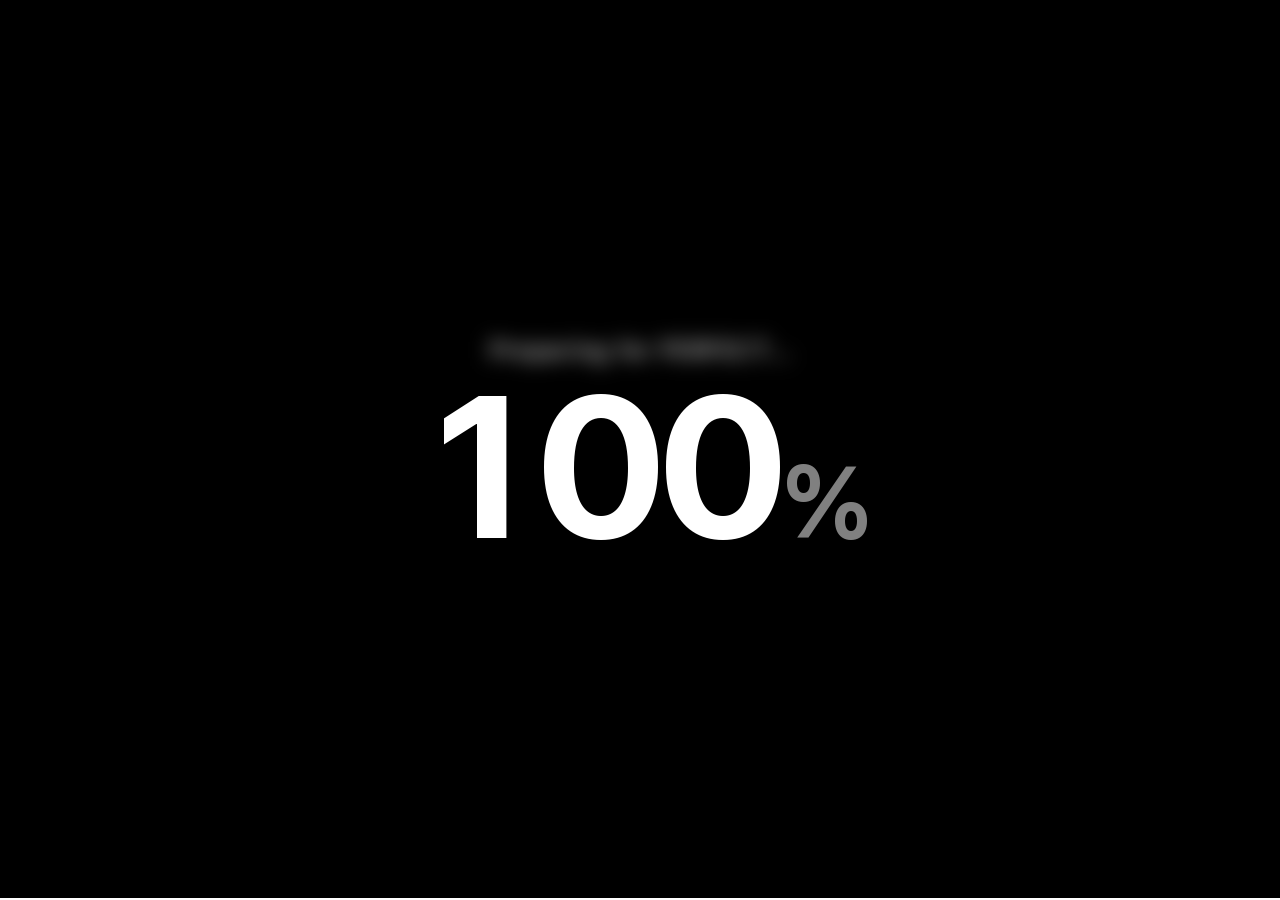
==== index.html @ 72bbfb83 "Portfolio v2.8.9" ====
<!DOCTYPE html>
<html lang="ko">
<head>
  <meta charset="UTF-8" />
  <meta name="viewport" content="width=device-width, initial-scale=1.0" />
  <title>유이준 (Yoo Yijun) | 대전대신고등학교</title>
  <link rel="icon" type="image/jpeg" href="static/favicon.ico" />

  <!-- 검색용 -->
  <!-- ㄴ 본문은 영어라 한글 학교명이 여기랑 JSON-LD에만 있음. 빼면 '대전대신고등학교 유이준' 검색 안 걸림 -->
  <!-- ㄴ 도메인은 CNAME이랑 같아야 함 -->
  <meta name="description" content="대전대신고등학교 재학생 유이준(Yoo Yijun, stx4R)의 포트폴리오. 컴퓨터공학·인공지능 지망 개발자로, 제8회 한국코드페어 본선에 진출했고 교내 대형 프로젝트를 기획·주도했으며 대학 주최 대회에서 다수 수상했습니다." />
  <meta name="author" content="유이준 (Yoo Yijun)" />
  <meta name="robots" content="index, follow, max-image-preview:large" />
  <link rel="canonical" href="https://stx4r.me/" />
  <meta property="og:type" content="profile" />
  <meta property="og:site_name" content="stx4R" />
  <meta property="og:locale" content="ko_KR" />
  <meta property="og:url" content="https://stx4r.me/" />
  <meta property="og:title" content="유이준 (Yoo Yijun) | 대전대신고등학교" />
  <meta property="og:description" content="대전대신고등학교 재학생 유이준(Yoo Yijun, stx4R)의 포트폴리오. 제8회 한국코드페어 본선 진출, 교내 대형 프로젝트 주도, 대학 주최 대회 다수 수상." />
  <meta property="og:image" content="https://stx4r.me/static/Profile.png" />
  <meta property="profile:first_name" content="이준" />
  <meta property="profile:last_name" content="유" />
  <meta property="profile:username" content="stx4R" />
  <meta name="twitter:card" content="summary_large_image" />
  <!-- 구글/제미나이가 인물로 읽는 부분 -->
  <!-- ㄴ 학교 바뀌면 affiliation, 링크 늘면 sameAs 같이 고칠 것 -->
  <script type="application/ld+json">
  {
    "@context": "https://schema.org",
    "@type": "ProfilePage",
    "url": "https://stx4r.me/",
    "name": "유이준 (Yoo Yijun) 포트폴리오",
    "inLanguage": "ko-KR",
    "mainEntity": {
      "@type": "Person",
      "@id": "https://stx4r.me/#person",
      "name": "유이준",
      "alternateName": ["Yoo Yijun", "Yijun Yoo", "stx4R"],
      "url": "https://stx4r.me/",
      "image": "https://stx4r.me/static/Profile.png",
      "email": "mailto:contact@stx4r.me",
      "jobTitle": "Creative Developer",
      "description": "대전대신고등학교에 재학 중인 학생 개발자. 컴퓨터공학과 및 인공지능학과를 지망하며 풀스택 웹 개발, 디자인, AI 프로젝트를 만든다. 제8회 한국코드페어 본선에 진출했고, 교내 대형 프로젝트를 기획·주도했으며, 대학 주최 대회에서 다수 수상했다.",
      "award": [
        "제8회 한국코드페어(Korea Code Fair) 본선 진출",
        "대학 주최 대회 다수 수상"
      ],
      "affiliation": {
        "@type": "HighSchool",
        "name": "대전대신고등학교",
        "alternateName": "Daejeon Daeshin High School",
        "address": { "@type": "PostalAddress", "addressLocality": "대전광역시", "addressCountry": "KR" }
      },
      "alumniOf": [
        { "@type": "MiddleSchool", "name": "대전삼육중학교", "alternateName": "Daejeon Sahmyook Middle School" },
        { "@type": "ElementarySchool", "name": "대전삼육초등학교", "alternateName": "Daejeon Sahmyook Elementary School" }
      ],
      "homeLocation": { "@type": "Place", "name": "대전광역시, 대한민국" },
      "knowsLanguage": ["ko", "en", "zh", "ja"],
      "knowsAbout": ["풀스택 웹 개발", "HTML", "CSS", "JavaScript", "Python", "UI 디자인", "인공지능"],
      "sameAs": ["https://github.com/stx4R"]
    }
  }
  </script>

  <!-- 연결/사진은 파싱 중에 미리 깔아둠 -->
  <!-- ㄴ 원래는 모듈 스크립트가 실행돼야 요청이 시작돼서 첫 화면이 그만큼 늦게 떴음 -->
  <!-- ㄴ URL은 아래 ParticleImage의 SRC와 반드시 같아야 함. 다르면 두 번 받음 -->
  <link rel="preconnect" href="https://cdn.jsdelivr.net" crossorigin />
  <link rel="preconnect" href="https://images.unsplash.com" crossorigin />
  <link rel="preload" as="image" crossorigin href="https://images.unsplash.com/photo-1574359587026-daf1bfd26baa?q=80&amp;w=2670&amp;auto=format&amp;fit=crop&amp;ixlib=rb-4.1.0&amp;ixid=M3wxMjA3fDB8MHxwaG90by1wYWdlfHx8fGVufDB8fHx8fA%3D%3D" />

  <script type="importmap">
  {
    "imports": {
      "three": "https://cdn.jsdelivr.net/npm/three@0.169.0/build/three.module.js",
      "three/addons/": "https://cdn.jsdelivr.net/npm/three@0.169.0/examples/jsm/",
      "rapier": "https://cdn.jsdelivr.net/npm/@dimforge/rapier3d-compat@0.14.0/+esm"
    }
  }
  </script>
  <!-- 무거운 모듈은 head에서 바로 받기 시작 -->
  <!-- ㄴ 모듈 스크립트는 문서 순서대로 도는데 첫 번째(파티클)가 three를 static import함 -->
  <!-- ㄴ 안 걸어두면 랜야드/푸터의 import()가 three 다 받은 뒤에야 출발해서 직렬로 늘어짐 -->
  <!-- ㄴ URL은 위 importmap과 반드시 같아야 함. 다르면 두 번 받음 -->
  <link rel="modulepreload" href="https://cdn.jsdelivr.net/npm/three@0.169.0/build/three.module.js" />
  <link rel="modulepreload" href="https://cdn.jsdelivr.net/npm/three@0.169.0/examples/jsm/loaders/GLTFLoader.js" />
  <link rel="modulepreload" href="https://cdn.jsdelivr.net/npm/@dimforge/rapier3d-compat@0.14.0/+esm" />
  <!-- 프리로더가 쓰는 굵기만 미리. 숫자가 시스템 폰트로 떴다가 바뀌는 거 안 보이게 -->
  <link rel="preload" as="font" type="font/woff2" crossorigin href="static/fonts/subset/Pretendard-Bold.subset.woff2" />
  <link rel="preload" as="font" type="font/woff2" crossorigin href="static/fonts/subset/Pretendard-SemiBold.subset.woff2" />

  <style>
    /* Pretendard 서브셋 -> static/fonts/subset */
    /* ㄴ index.html에 쓰는것만 load, 본문 수정시 python tools/subset-fonts.py 재실행 */
    @font-face { font-family: "Pretendard"; font-style: normal; font-weight: 300; font-display: swap; src: url("static/fonts/subset/Pretendard-Light.subset.woff2") format("woff2"); }
    @font-face { font-family: "Pretendard"; font-style: normal; font-weight: 400; font-display: swap; src: url("static/fonts/subset/Pretendard-Regular.subset.woff2") format("woff2"); }
    @font-face { font-family: "Pretendard"; font-style: normal; font-weight: 500; font-display: swap; src: url("static/fonts/subset/Pretendard-Medium.subset.woff2") format("woff2"); }
    @font-face { font-family: "Pretendard"; font-style: normal; font-weight: 600; font-display: swap; src: url("static/fonts/subset/Pretendard-SemiBold.subset.woff2") format("woff2"); }
    @font-face { font-family: "Pretendard"; font-style: normal; font-weight: 700; font-display: swap; src: url("static/fonts/subset/Pretendard-Bold.subset.woff2") format("woff2"); }
    @font-face { font-family: "Pretendard"; font-style: normal; font-weight: 900; font-display: swap; src: url("static/fonts/subset/Pretendard-Black.subset.woff2") format("woff2"); }

    /* 폴백용 원본 */
    /* ㄴ if i was you i wanna be me too 서브셋에 없는 글자만!!!! 평소엔 요청 X */
    @font-face { font-family: "PretendardFull"; font-style: normal; font-weight: 300; font-display: swap; src: url("static/fonts/Pretendard-Light.woff2") format("woff2"); unicode-range: U+0020-007E, U+00A0-04FF, U+052F, U+0E3F, U+1D43-1D65, U+1D9C-1DA0, U+1DBB-20BF, U+20DB-213B, U+214D-21BB, U+21D0-21EA, U+2202-222B, U+2248, U+2260-226B, U+22EF, U+2303-2305, U+2318-232B, U+2380-238B, U+23CE-23CF, U+2423, U+2460-2473, U+24B6-24CF, U+24EA-24FF, U+25A0-25CF, U+25E6-2606, U+263C, U+2661-266A, U+26A0, U+2713-2717, U+2756, U+2776-2789, U+27EF-27FA, U+2985-2986, U+2B06-2B1C, U+2C7C-2C7F, U+2DFF, U+2E18, U+3000-301F, U+3041-30FE, U+3131-3164, U+318D, U+321C, U+3380-33DD, U+A69F, U+A7FF, U+A92E, U+AC00-D7A3, U+E000-E080, U+E093-E164, U+EE01-EE05, U+F000-F057, U+F6C3, U+FE20-FE2D, U+FEFF-FF60, U+FFA1-FFE6, U+1F10B, U+1F12F-1F189, U+1F850-1F852, U+F0000-F0002; }
    @font-face { font-family: "PretendardFull"; font-style: normal; font-weight: 400; font-display: swap; src: url("static/fonts/Pretendard-Regular.woff2") format("woff2"); unicode-range: U+0020-007E, U+00A0-04FF, U+052F, U+0E3F, U+1D43-1D65, U+1D9C-1DA0, U+1DBB-20BF, U+20DB-213B, U+214D-21BB, U+21D0-21EA, U+2202-222B, U+2248, U+2260-226B, U+22EF, U+2303-2305, U+2318-232B, U+2380-238B, U+23CE-23CF, U+2423, U+2460-2473, U+24B6-24CF, U+24EA-24FF, U+25A0-25CF, U+25E6-2606, U+263C, U+2661-266A, U+26A0, U+2713-2717, U+2756, U+2776-2789, U+27EF-27FA, U+2985-2986, U+2B06-2B1C, U+2C7C-2C7F, U+2DFF, U+2E18, U+3000-301F, U+3041-30FE, U+3131-3164, U+318D, U+321C, U+3380-33DD, U+A69F, U+A7FF, U+A92E, U+AC00-D7A3, U+E000-E080, U+E093-E164, U+EE01-EE05, U+F000-F057, U+F6C3, U+FE20-FE2D, U+FEFF-FF60, U+FFA1-FFE6, U+1F10B, U+1F12F-1F189, U+1F850-1F852, U+F0000-F0002; }
    @font-face { font-family: "PretendardFull"; font-style: normal; font-weight: 500; font-display: swap; src: url("static/fonts/Pretendard-Medium.woff2") format("woff2"); unicode-range: U+0020-007E, U+00A0-04FF, U+052F, U+0E3F, U+1D43-1D65, U+1D9C-1DA0, U+1DBB-20BF, U+20DB-213B, U+214D-21BB, U+21D0-21EA, U+2202-222B, U+2248, U+2260-226B, U+22EF, U+2303-2305, U+2318-232B, U+2380-238B, U+23CE-23CF, U+2423, U+2460-2473, U+24B6-24CF, U+24EA-24FF, U+25A0-25CF, U+25E6-2606, U+263C, U+2661-266A, U+26A0, U+2713-2717, U+2756, U+2776-2789, U+27EF-27FA, U+2985-2986, U+2B06-2B1C, U+2C7C-2C7F, U+2DFF, U+2E18, U+3000-301F, U+3041-30FE, U+3131-3164, U+318D, U+321C, U+3380-33DD, U+A69F, U+A7FF, U+A92E, U+AC00-D7A3, U+E000-E080, U+E093-E164, U+EE01-EE05, U+F000-F057, U+F6C3, U+FE20-FE2D, U+FEFF-FF60, U+FFA1-FFE6, U+1F10B, U+1F12F-1F189, U+1F850-1F852, U+F0000-F0002; }
    @font-face { font-family: "PretendardFull"; font-style: normal; font-weight: 600; font-display: swap; src: url("static/fonts/Pretendard-SemiBold.woff2") format("woff2"); unicode-range: U+0020-007E, U+00A0-04FF, U+052F, U+0E3F, U+1D43-1D65, U+1D9C-1DA0, U+1DBB-20BF, U+20DB-213B, U+214D-21BB, U+21D0-21EA, U+2202-222B, U+2248, U+2260-226B, U+22EF, U+2303-2305, U+2318-232B, U+2380-238B, U+23CE-23CF, U+2423, U+2460-2473, U+24B6-24CF, U+24EA-24FF, U+25A0-25CF, U+25E6-2606, U+263C, U+2661-266A, U+26A0, U+2713-2717, U+2756, U+2776-2789, U+27EF-27FA, U+2985-2986, U+2B06-2B1C, U+2C7C-2C7F, U+2DFF, U+2E18, U+3000-301F, U+3041-30FE, U+3131-3164, U+318D, U+321C, U+3380-33DD, U+A69F, U+A7FF, U+A92E, U+AC00-D7A3, U+E000-E080, U+E093-E164, U+EE01-EE05, U+F000-F057, U+F6C3, U+FE20-FE2D, U+FEFF-FF60, U+FFA1-FFE6, U+1F10B, U+1F12F-1F189, U+1F850-1F852, U+F0000-F0002; }
    @font-face { font-family: "PretendardFull"; font-style: normal; font-weight: 700; font-display: swap; src: url("static/fonts/Pretendard-Bold.woff2") format("woff2"); unicode-range: U+0020-007E, U+00A0-04FF, U+052F, U+0E3F, U+1D43-1D65, U+1D9C-1DA0, U+1DBB-20BF, U+20DB-213B, U+214D-21BB, U+21D0-21EA, U+2202-222B, U+2248, U+2260-226B, U+22EF, U+2303-2305, U+2318-232B, U+2380-238B, U+23CE-23CF, U+2423, U+2460-2473, U+24B6-24CF, U+24EA-24FF, U+25A0-25CF, U+25E6-2606, U+263C, U+2661-266A, U+26A0, U+2713-2717, U+2756, U+2776-2789, U+27EF-27FA, U+2985-2986, U+2B06-2B1C, U+2C7C-2C7F, U+2DFF, U+2E18, U+3000-301F, U+3041-30FE, U+3131-3164, U+318D, U+321C, U+3380-33DD, U+A69F, U+A7FF, U+A92E, U+AC00-D7A3, U+E000-E080, U+E093-E164, U+EE01-EE05, U+F000-F057, U+F6C3, U+FE20-FE2D, U+FEFF-FF60, U+FFA1-FFE6, U+1F10B, U+1F12F-1F189, U+1F850-1F852, U+F0000-F0002; }
    @font-face { font-family: "PretendardFull"; font-style: normal; font-weight: 900; font-display: swap; src: url("static/fonts/Pretendard-Black.woff2") format("woff2"); unicode-range: U+0020-007E, U+00A0-04FF, U+052F, U+0E3F, U+1D43-1D65, U+1D9C-1DA0, U+1DBB-20BF, U+20DB-213B, U+214D-21BB, U+21D0-21EA, U+2202-222B, U+2248, U+2260-226B, U+22EF, U+2303-2305, U+2318-232B, U+2380-238B, U+23CE-23CF, U+2423, U+2460-2473, U+24B6-24CF, U+24EA-24FF, U+25A0-25CF, U+25E6-2606, U+263C, U+2661-266A, U+26A0, U+2713-2717, U+2756, U+2776-2789, U+27EF-27FA, U+2985-2986, U+2B06-2B1C, U+2C7C-2C7F, U+2DFF, U+2E18, U+3000-301F, U+3041-30FE, U+3131-3164, U+318D, U+321C, U+3380-33DD, U+A69F, U+A7FF, U+A92E, U+AC00-D7A3, U+E000-E080, U+E093-E164, U+EE01-EE05, U+F000-F057, U+F6C3, U+FE20-FE2D, U+FEFF-FF60, U+FFA1-FFE6, U+1F10B, U+1F12F-1F189, U+1F850-1F852, U+F0000-F0002; }

    body, html {
      font-family: "Pretendard", "PretendardFull", -apple-system, BlinkMacSystemFont, system-ui, "Segoe UI", "Apple SD Gothic Neo", "Malgun Gothic", sans-serif;
    }

    html, body { height: 100%; overflow: hidden; }
    ::-webkit-scrollbar { display: none; }
    html { scrollbar-width: none; }

    /* Preloader (pro.reactbits.dev/docs/components/preloader) */
    /* ㄴ percentage 변형 그대로. 배경 #000, 가운데 숫자, 바닥에 진행 바 */
    /* ㄴ 숫자 위 라벨은 stairs 변형의 loadingText 방식(단어별 블러 등장). 99%부터 흐려짐 */
    /* ㄴ Tailwind 안 씀. 이게 맨 처음 뜨는 화면이라 CSS 파일 기다리면 안 됨 */
    #preloader {
      position: fixed; inset: 0; z-index: 10000;
      display: flex; flex-direction: column; align-items: center; justify-content: center;
      background: #000; color: #fff;
      transition: opacity 500ms cubic-bezier(0.4, 0, 0.2, 1);
    }
    #preloader.is-out { opacity: 0; pointer-events: none; }
    #preloaderLabel {
      display: flex; flex-wrap: wrap; justify-content: center; gap: 0 0.3em;
      margin: 0; padding: 0 6vw;
      font-weight: 600; letter-spacing: -0.01em; line-height: 1.3;
      font-size: clamp(1rem, 3vw, 1.625rem); color: #a3a3a3;
      transition: opacity 320ms ease, filter 320ms ease;
    }
    /* 단어 단위만. 안쪽 글자 span까지 걸리면 PERFECT 글자마다 블러가 따로 돎 */
    #preloaderLabel > span { animation: preloaderWord 600ms ease both; }
    #preloaderLabel > span:nth-child(2) { animation-delay: 110ms; }
    #preloaderLabel > span:nth-child(3) { animation-delay: 220ms; }
    @keyframes preloaderWord { from { opacity: 0; filter: blur(10px); } to { opacity: 1; filter: blur(0); } }
    #preloader.is-textfade #preloaderLabel { opacity: 0; filter: blur(10px); }
    /* Decrypted Text (reactbits.dev/text-animations/decrypted-text) */
    /* ㄴ 아직 안 풀린 글자는 한 단계 어둡게 */
    #preloaderDecrypt .enc { color: #737373; }
    #preloaderCount {
      font-weight: 700; line-height: 1; letter-spacing: -0.05em;
      font-size: min(25vw, 200px); font-variant-numeric: tabular-nums;
    }
    #preloaderCount .sign { font-size: min(12vw, 100px); opacity: 0.5; }
    #preloaderBar { position: absolute; left: 0; right: 0; bottom: 0; height: 2px; background: #1f1f1f; }
    #preloaderFill { height: 100%; width: 0; background: #fff; }
    #projectWheel .wheel-item { position: absolute; top: 50%; left: 12px; white-space: nowrap; line-height: 1; font-weight: 300; transform-origin: left center; cursor: pointer; font-size: clamp(1.5rem, 2.4vw, 2.25rem); color: color-mix(in srgb, #ffffff calc(var(--wp, 0) * 100%), #a6a6a6); }
    #projectWheel .wheel-item--selected { font-weight: 600; }
    #fuckBentoBox.is-on #projectWheel .wheel-item { will-change: transform, opacity, filter; }

    /* CardSwap */
    #projectCardStage .cs-stack { position: absolute; inset: 0 0 40px 0; }
    #projectCardStage .cs-card {
      position: absolute; inset: 0;
      border-radius: 12px; border: 1px solid #fff; background: #0d1117; overflow: hidden;
    }
    #projectCardStage .cs-card > * { animation: csEnter 340ms cubic-bezier(0.22, 0.61, 0.36, 1) both; }
    @keyframes csEnter { from { opacity: 0; transform: translateY(10px); } to { opacity: 1; transform: none; } }

    @media (max-width: 1023px) {
      #projectCardStage .cs-stack { inset: 0 0 16px 0; }
    }

    /* R3P0RT 보고서 (github.com/stx4R/R3P0RT) */
    /* ㄴ github.com 파일 화면 흉내. 색/간격은 GitHub 다크 기본 테마 값 그대로 */
    /* ㄴ 본문 스타일은 github-markdown-css가 함. 여기는 껍데기랑 Tailwind preflight가 지운 것만 */
    /* ㄴ 박스 안만 브라우저 50%로 본 크기. 100%면 카드에 글이 몇 줄 안 들어감 */
    /* ㄴ zoom이라 흐려지지 않음. 폭 판정(@container)은 .gh-in 기준이라 줄어든 뒤 폭으로 잼 */
    #projectCardStage .gh {
      position: relative; height: 100%; overflow-y: auto; overscroll-behavior: contain;
      zoom: 0.5;
      color: #f0f6fc; font-size: 14px; line-height: 1.5;
      font-family: -apple-system, BlinkMacSystemFont, "Segoe UI", "Noto Sans", Helvetica, Arial, sans-serif, "Apple Color Emoji", "Segoe UI Emoji";
    }
    #projectCardStage .gh-in { container-type: inline-size; padding: 16px 24px 24px; }
    #projectCardStage .gh-ico { display: inline-block; width: 16px; height: 16px; fill: currentColor; flex-shrink: 0; }
    #projectCardStage .gh-copy .gh-ok { display: none; color: #3fb950; }
    #projectCardStage .gh-copy.is-copied .gh-ico { display: none; }
    #projectCardStage .gh-copy.is-copied .gh-ok { display: inline-block; }

    #projectCardStage .gh-btn {
      display: inline-flex; align-items: center; justify-content: center; gap: 8px;
      height: 32px; padding: 0 12px; border: 1px solid #3d444d; border-radius: 6px;
      background: #212830; color: #f0f6fc; font-size: 14px; font-weight: 500; white-space: nowrap;
      transition: background-color 80ms;
    }
    #projectCardStage .gh-btn:hover { background: #262c36; }
    #projectCardStage .gh-btn--sm { height: 28px; padding: 0 8px; font-size: 12px; }
    #projectCardStage .gh-btn--icon { width: 32px; padding: 0; color: #9198a1; }
    #projectCardStage .gh-btn--sm.gh-btn--icon { width: 28px; }
    #projectCardStage .gh-btn--caret { width: 24px; }
    #projectCardStage .gh-iconbtn {
      display: inline-flex; align-items: center; justify-content: center;
      width: 32px; height: 32px; border-radius: 6px; color: #9198a1; transition: background-color 80ms;
    }
    #projectCardStage .gh-iconbtn:hover { background: #656c7633; color: #f0f6fc; }
    #projectCardStage .gh-group { display: inline-flex; }
    #projectCardStage .gh-group > * { border-radius: 0; }
    #projectCardStage .gh-group > * + * { margin-left: -1px; }
    #projectCardStage .gh-group > :first-child { border-radius: 6px 0 0 6px; }
    #projectCardStage .gh-group > :last-child { border-radius: 0 6px 6px 0; }

    /* 경로 */
    #projectCardStage .gh-crumb { display: flex; align-items: center; justify-content: space-between; gap: 8px; min-height: 32px; margin-bottom: 16px; }
    #projectCardStage .gh-path { display: flex; align-items: center; flex-wrap: wrap; min-width: 0; font-size: 16px; font-weight: 600; }
    #projectCardStage .gh-path a { color: #4493f8; }
    #projectCardStage .gh-path a:hover { text-decoration: underline; }
    #projectCardStage .gh-sep { margin: 0 6px; color: #9198a1; font-weight: 400; }
    #projectCardStage .gh-file { color: #f0f6fc; word-break: break-all; }
    #projectCardStage .gh-path .gh-iconbtn { margin-left: 4px; }

    /* 최근 커밋 */
    #projectCardStage .gh-commit {
      display: flex; align-items: center; gap: 8px; min-height: 48px; padding: 8px 8px 8px 16px; margin-bottom: 16px;
      border: 1px solid #3d444d; border-radius: 6px; color: #9198a1;
    }
    #projectCardStage .gh-avatar img { display: block; width: 20px; height: 20px; border-radius: 50%; box-shadow: 0 0 0 1px #ffffff26; }
    #projectCardStage .gh-author { color: #f0f6fc; font-weight: 600; }
    #projectCardStage .gh-author:hover { text-decoration: underline; }
    #projectCardStage .gh-msg { flex: 1 1 auto; min-width: 0; overflow: hidden; white-space: nowrap; text-overflow: ellipsis; }
    #projectCardStage .gh-msg:hover { color: #4493f8; text-decoration: underline; }
    #projectCardStage .gh-when { font-size: 12px; white-space: nowrap; }
    #projectCardStage .gh-when a:hover { color: #4493f8; text-decoration: underline; }
    #projectCardStage .gh-hist { display: inline-flex; align-items: center; gap: 8px; height: 32px; padding: 0 8px; border-radius: 6px; color: #f0f6fc; font-weight: 600; white-space: nowrap; }
    #projectCardStage .gh-hist:hover { background: #656c7633; }
    #projectCardStage .gh-hist .gh-ico { color: #9198a1; }

    /* 파일 박스. 머리는 스크롤해도 위에 붙어 있음 */
    #projectCardStage .gh-box { border: 1px solid #3d444d; border-radius: 6px; }
    #projectCardStage .gh-head {
      position: sticky; top: 0; z-index: 3;
      display: flex; align-items: center; gap: 8px; min-height: 48px; padding: 8px;
      background: #151b23; border-bottom: 1px solid #3d444d; border-radius: 6px 6px 0 0;
    }
    #projectCardStage .gh-seg { display: inline-flex; height: 32px; padding: 0; background: #010409; border: 1px solid #3d444d; border-radius: 6px; flex-shrink: 0; }
    #projectCardStage .gh-seg > * { position: relative; display: inline-flex; align-items: center; padding: 0 12px; border-radius: 6px; color: #f0f6fc; font-size: 14px; }
    #projectCardStage .gh-seg > * + *::before { content: ""; position: absolute; left: 0; top: 8px; bottom: 8px; width: 1px; background: #3d444d; }
    #projectCardStage .gh-seg > .is-on::before, #projectCardStage .gh-seg > .is-on + *::before { display: none; }
    #projectCardStage .gh-seg > :not(.is-on):hover { background: #656c7633; }
    #projectCardStage .gh-seg > .is-on { margin: -1px; background: #262c36; border: 1px solid #3d444d; font-weight: 600; }
    #projectCardStage .gh-meta { margin-left: 8px; overflow: hidden; text-overflow: ellipsis; white-space: nowrap; color: #9198a1; font-size: 12px; font-family: ui-monospace, SFMono-Regular, "SF Mono", Menlo, Consolas, "Liberation Mono", monospace; }
    #projectCardStage .gh-actions { display: flex; align-items: center; gap: 8px; margin-left: auto; }

    #projectCardStage .gh[data-mode="preview"] .gh-pane--code,
    #projectCardStage .gh[data-mode="code"] .gh-pane--preview { display: none; }
    #projectCardStage .gh-wait { display: flex; align-items: center; justify-content: center; min-height: 240px; color: #9198a1; }
    #projectCardStage .gh-spinner, #projectCardStage .anim-rotate { animation: ghSpin 1s linear infinite; }
    @keyframes ghSpin { to { transform: rotate(360deg); } }
    #projectCardStage .gh-fail { display: flex; flex-direction: column; align-items: center; gap: 16px; padding: 64px 16px; color: #9198a1; text-align: center; }
    #projectCardStage .gh-fail div { display: flex; gap: 8px; }

    /* Code 탭 */
    #projectCardStage .gh-code { display: flex; padding: 8px 0; overflow-x: auto; font-size: 12px; line-height: 20px; font-family: ui-monospace, SFMono-Regular, "SF Mono", Menlo, Consolas, "Liberation Mono", monospace; }
    #projectCardStage .gh-ln { position: sticky; left: 0; flex: none; padding: 0 8px 0 16px; background: #0d1117; color: #9198a1; text-align: right; white-space: pre; user-select: none; }
    #projectCardStage .gh-src { flex: 1 0 auto; margin: 0; padding: 0 16px 0 8px; font: inherit; color: #f0f6fc; white-space: pre; tab-size: 8; }

    /* Preview 탭 */
    #projectCardStage .gh-pane--preview .markdown-body { padding: 32px; background: transparent; }
    #projectCardStage .markdown-body img { display: inline; vertical-align: baseline; }
    #projectCardStage .markdown-body ul { list-style-type: disc; }
    #projectCardStage .markdown-body ol { list-style-type: decimal; }
    #projectCardStage .markdown-body ul ul { list-style-type: circle; }
    #projectCardStage .markdown-body ul ul ul { list-style-type: square; }
    #projectCardStage .markdown-body markdown-accessiblity-table { display: block; }
    #projectCardStage .markdown-body .markdown-heading { position: relative; }
    #projectCardStage .markdown-body .markdown-heading .anchor {
      position: absolute; top: 50%; left: -28px; float: none; margin: 0; padding: 0;
      display: flex; align-items: center; justify-content: center; width: 28px; height: 28px;
      border-radius: 6px; color: #f0f6fc; opacity: 0; transform: translateY(-50%);
    }
    #projectCardStage .markdown-body .markdown-heading:hover .anchor { opacity: 1; }
    #projectCardStage .markdown-body .render-plaintext-hidden { display: none; }
    #projectCardStage .markdown-body .sr-only { position: absolute; width: 1px; height: 1px; overflow: hidden; clip: rect(0, 0, 0, 0); white-space: nowrap; }
    #projectCardStage .gh-mermaid { display: flex; justify-content: center; margin-bottom: 16px; overflow-x: auto; }
    #projectCardStage .gh-mermaid svg { display: block; max-width: 100%; height: auto; }
    #projectCardStage .gh-mermaid .gh-wait { min-height: 100px; }

    /* 박스가 좁을 때. 모바일이거나 창 줄였을 때 */
    /* ㄴ GitHub도 좁아지면 줄 수랑 편집 버튼부터 숨김 */
    @container (max-width: 560px) {
      #projectCardStage .gh-in { padding: 12px 12px 16px; }
      #projectCardStage .gh-crumb { margin-bottom: 12px; }
      #projectCardStage .gh-path { font-size: 14px; }
      #projectCardStage .gh-commit { min-height: 40px; padding: 4px 4px 4px 12px; margin-bottom: 12px; }
      #projectCardStage .gh-hist span { display: none; }
      #projectCardStage .gh-meta, #projectCardStage .gh-edit, #projectCardStage .gh-outline { display: none; }
      #projectCardStage .gh-seg > * { padding: 0 10px; }
      #projectCardStage .gh-pane--preview .markdown-body { padding: 16px; font-size: 14px; }
      #projectCardStage .markdown-body .markdown-heading .anchor { display: none; }
    }
    @container (max-width: 400px) {
      #projectCardStage .gh-when, #projectCardStage .gh-group > :not(:first-child) { display: none; }
      #projectCardStage .gh-group > :first-child { border-radius: 6px; }
    }
    #stackStage .stack-item { position: absolute; left: 50%; top: 50%; display: flex; flex-direction: column; align-items: center; gap: 14px; transition: transform 600ms cubic-bezier(0.22, 0.61, 0.36, 1); }
    #fuckinteraction.is-on #stackStage .stack-item { will-change: transform; }
    #stackStage .stack-item .stack-card { background: linear-gradient(#2b2b2b, #191919); border-radius: 16px; display: flex; align-items: center; justify-content: center; transition: filter 200ms; }
    #stackStage .stack-item:hover .stack-card { filter: brightness(1.3); }
    .lanyard-wrapper { position: relative; z-index: 0; width: 100%; height: 100vh; display: flex; justify-content: center; align-items: center; }
    .lanyard-wrapper canvas { width: 100%; height: 100%; display: block; touch-action: none; }
    /* OS별 이모지가 다르기에, Fluent Emoji로 고정 */
    img.emoji { display: inline-block; width: 1.15em; height: 1.15em; vertical-align: -0.2em; }

    /* Blur Highlight */
    .js-reveal [data-reveal] {
      opacity: 0.3; filter: blur(8px); transform: translateY(6px);
      transition: opacity 520ms ease var(--d, 0ms),
                  filter 520ms ease var(--d, 0ms),
                  transform 520ms cubic-bezier(0.22, 0.61, 0.36, 1) var(--d, 0ms);
    }
    .js-reveal [data-reveal].is-in { opacity: 1; filter: blur(0); transform: none; }

    [data-hl] {
      background-color: transparent;
      background-image: linear-gradient(var(--hl), var(--hl));
      background-repeat: no-repeat;
      background-position: var(--hl-pos, left center);
      background-size: var(--hl-from, 0% 100%);
      color: var(--ink0, #d4d4d4);
    }
    .js-reveal [data-hl] {
      transition: background-size 620ms cubic-bezier(0.22, 0.61, 0.36, 1) var(--hl-delay, 520ms),
                  color 260ms linear calc(var(--hl-delay, 520ms) + 140ms),
                  opacity 520ms ease var(--d, 0ms),
                  filter 520ms ease var(--d, 0ms),
                  transform 520ms cubic-bezier(0.22, 0.61, 0.36, 1) var(--d, 0ms);
    }
    [data-hl].is-in { background-size: 100% 100%; color: var(--ink, #000); }
    [data-hl-dir="bottom"] { --hl-from: 100% 0%; --hl-pos: left bottom; }
    [data-hl-dir="right"] { --hl-pos: right center; }

    /* Intro : Scroll Mask + Particle Image */
    #introStage { --iris-in: 0px; --iris-out: 0px; }

    #introReveal { transform: scale(var(--zoom, 1.12)); transform-origin: 50% 50%; background: #000; opacity: var(--live, 1); will-change: transform, opacity; }

    #introCover {
      background: #171717;
      -webkit-mask-image: radial-gradient(circle at 50% 50%, transparent var(--iris-in), #000 var(--iris-out));
              mask-image: radial-gradient(circle at 50% 50%, transparent var(--iris-in), #000 var(--iris-out));
      -webkit-mask-repeat: no-repeat; mask-repeat: no-repeat;
    }

    #introHelloLayer { opacity: var(--hello, 1); transform: translateY(calc((1 - var(--hello, 1)) * -28px)); will-change: opacity, transform; }
    #introQuote { position: absolute; left: 0; right: 0; top: 43.5%; transform: translateY(-50%); }
    #introQuote .q1 { font-weight: 900; font-style: italic; letter-spacing: -0.035em; line-height: 1.06; font-size: clamp(1.8rem, 5.6vw, 6.2rem); color: #fafafa; }
    #introQuote .q2row { position: relative; margin-top: 0.7rem; }
    #introQuote .q2 { font-weight: 900; letter-spacing: -0.03em; line-height: 1.35; font-size: clamp(1.05rem, 2.8vw, 3.1rem); color: #d4d4d4; }
    #introQuoteBy { position: absolute; top: calc(100% + 1.6rem); right: 9vw; text-align: right; font-weight: 600; letter-spacing: -0.01em; line-height: 1.45; font-size: clamp(0.85rem, 1.5vw, 1.55rem); color: #a3a3a3; }
    #introScrollHint { position: absolute; left: 50%; top: 71%; transform: translate(-50%, -50%); }
    @media (max-width: 900px) {
      #introQuoteBy { position: static; margin-top: 1.1rem; }
    }

    /* Depth Text (reactbits.dev/text-animations/depth-text) */
    /* ㄴ 인용구 두 줄. 같은 글자를 뒤로 겹겹이 깔고 스테이지째 기울임. 장 쌓는 건 스크립트 */
    /* ㄴ 글꼴/크기/자간/줄높이는 .q1 .q2 것 상속. 원본 CSS의 line-height 0.86, nowrap은 안 씀. 모바일에서 줄바꿈 돼야 함 */
    /* ㄴ 원근/그림자는 원본 px를 em으로. 두 줄 크기가 두 배 차이라 px면 작은 줄이 뭉개짐 */
    /* ㄴ 원근 900px은 단어 하나용. 문장 한 줄(1000px+)에 걸면 양끝이 가운데로 쏠려서 잔상처럼 번짐. 멀리 두면 뒷장이 평행하게 밀려 두께로 읽힘 */
    .depth-text { perspective: 30em; perspective-origin: 50% 48%; isolation: isolate; }
    .depth-text__stage {
      position: relative; display: inline-grid; place-items: center;
      transform-style: preserve-3d; transform: rotateX(-2.4deg) rotateY(3.15deg); transform-origin: 50% 50%;
    }
    #fuckintro.is-on .depth-text__stage { will-change: transform; }
    .depth-text__layer, .depth-text__face {
      grid-area: 1 / 1; display: inline-block;
      transform-style: preserve-3d; backface-visibility: hidden; text-rendering: geometricPrecision;
    }
    .depth-text__layer { position: absolute; inset: 0; z-index: 0; filter: saturate(0.95) brightness(0.92); pointer-events: none; }
    .depth-text__face {
      position: relative; z-index: 1; transform: translateZ(0.6px);
      text-shadow: 0 0.2em 0.3em rgba(0, 0, 0, 0.36), 0 0.04em 0.07em rgba(0, 0, 0, 0.28);
    }

    /* 1번 박스, Heavy. */
    #introHead, #introSign {
      opacity: calc(var(--in, 0) * var(--live, 1));
      filter: blur(calc((1 - var(--in, 0)) * 7px));
      will-change: opacity, transform, filter;
    }
    #introHead { transform: translateY(calc((1 - var(--in, 0)) * 20px - var(--exit, 0) * 46vh)); }
    #introSign { transform: translateY(calc((1 - var(--in, 0)) * 20px + var(--exit, 0) * 46vh)); }
    #introHead .t1 { font-weight: 900; letter-spacing: -0.035em; line-height: 1.14; font-size: clamp(1.9rem, 4.3vw, 4rem); }
    #introHead .t2 { font-weight: 700; letter-spacing: -0.02em; line-height: 1.5; font-size: clamp(0.95rem, 1.6vw, 1.5rem); color: #d4d4d4; margin-top: 0.85rem; }

    /* 2번 박스, Extra Bold. */
    #introSign .s1 { font-weight: 500; letter-spacing: 0.18em; text-transform: uppercase; font-size: clamp(0.7rem, 1vw, 0.95rem); color: #a3a3a3; }
    #introSign .s2 { font-weight: 600; letter-spacing: -0.01em; font-size: clamp(1rem, 1.5vw, 1.45rem); color: #fafafa; margin-top: 0.3rem; }

    #particleImageStage canvas { display: block; width: 100%; height: 100%; }
    #introPhoto { object-fit: cover; opacity: var(--photo, 0); }

    #introScrim { display: none; }

    @media (max-width: 767px) {
      #introQuote { padding: 0 6vw; }
      #introScrollHint { top: 60%; }
      #introHead { right: 6vw; left: 6vw; top: 7vh; max-width: none; }
      #introSign { left: 6vw; bottom: 7vh; }
      #introScrim {
        display: block;
        background: linear-gradient(to bottom,
          rgba(0, 0, 0, 0.82) 0%, rgba(0, 0, 0, 0.35) 22%, rgba(0, 0, 0, 0) 36%,
          rgba(0, 0, 0, 0) 60%, rgba(0, 0, 0, 0.45) 80%, rgba(0, 0, 0, 0.88) 100%);
      }
    }

    /* 페이지 스택 */
    #stage { position: fixed; inset: 0; overflow: hidden; perspective: 1500px; }
    .page {
      position: absolute; inset: 0;
      opacity: 0; visibility: hidden;
    }
    /* 레이어 승격은 화면에 올라온 장만. 9장 전부 걸면 안 보이는 것까지 GPU에 물고 있음 */
    .page.is-on { visibility: visible; opacity: 1; will-change: opacity, transform; }
    .page { pointer-events: none; }
    .page.is-front { pointer-events: auto; }
    .page { transform-origin: 50% 50%; backface-visibility: hidden; }

    /* Footer : 마우스 따라다니는 별 + 글자 흩뿌리기 */
    /* ㄴ 캔버스가 글자 위에 깔림. 별이 글자를 쓸고 지나가는 게 보여야 물리적으로 읽힘 */
    #footerStage { position: absolute; inset: 0; z-index: 2; pointer-events: none; }
    #footerStage canvas { display: block; width: 100%; height: 100%; }
    /* inline-block 이어야 transform이 먹음. pre는 어절 사이 공백 안 죽게 */
    #fuckfooter .sc-l { display: inline-block; white-space: pre; }
    #fuckfooter.is-on .sc-l { will-change: transform; }

    /* Index. 페이지 */
    #indexTitle {
      position: absolute; left: 7vw; top: 26vh; z-index: 2; pointer-events: none;
      font-weight: 900; letter-spacing: -0.035em; line-height: 1;
      font-size: clamp(2.2rem, 5vw, 4.5rem);
      text-shadow: 0 2px 18px rgba(0, 0, 0, 0.85), 0 0 6px rgba(0, 0, 0, 0.7);
      opacity: calc(var(--in, 1) * var(--live, 1));
      transform: translateY(calc((1 - var(--in, 1)) * -62vh - var(--exit, 0) * 46vh));
      will-change: opacity, transform;
    }
    /* Index. : Drift Wall, Folder */
    #indexBox {
      display: inline-flex; align-items: baseline; gap: 0.34em;
    }
    #folderDock { display: inline-block; width: 1.25em; height: 1em; }

    #indexScene {
      position: absolute; inset: 0; z-index: 1;
      opacity: calc(var(--in, 1) * var(--live, 1));
      will-change: opacity;
    }
    #indexFolderLayer {
      position: absolute; inset: 0; z-index: 3; pointer-events: none;
      opacity: calc(var(--in, 1) * var(--live, 1));
      transform: translateY(calc(var(--exit, 0) * var(--fdir, 42) * 1vh));
    }
    #indexFolder {
      position: absolute; left: 0; top: 0; transform-origin: 0 0;
      pointer-events: auto; will-change: transform;
    }

    #indexWall {
      position: absolute; inset: 0;
      opacity: 0; pointer-events: none;
      transform: translateY(calc(var(--exit, 0) * 42vh));
      transition: opacity 420ms ease;
    }
    #indexWall.is-open { opacity: 1; pointer-events: auto; }

    /* 카드 : Folder(서류), Drift Wall(타일) 같은 type으로 처리 */
    .idx-card {
      --cw: 100px;
      position: absolute; inset: 0;
      display: flex; flex-direction: column; align-items: center; justify-content: center;
      gap: calc(var(--cw) * 0.04);
      padding: calc(var(--cw) * 0.06) calc(var(--cw) * 0.08);
      background: #d7d7d7; border-radius: inherit; overflow: hidden;
      text-align: center; user-select: none;
    }
    .idx-card__title {
      display: inline-block; white-space: nowrap;
      font-weight: 700; line-height: 1.15;
      font-size: calc(var(--cw) * var(--idx-title-k, 0.065));
      padding: 0.28em 0.5em;
      background: var(--hl); color: var(--ink);
    }
    .idx-card__sub {
      display: block; white-space: nowrap;
      font-weight: 700; line-height: 1.2; color: #3d3d3d;
      font-size: calc(var(--cw) * var(--idx-sub-k, 0.045));
    }
    .paper:nth-child(1) .idx-card { --cw: 70px; }
    .paper:nth-child(2) .idx-card { --cw: 80px; }
    .paper:nth-child(3) .idx-card { --cw: 90px; }
    .drift-wall__inner .idx-card { --cw: var(--dw-tile-w); }

    /* Folder */
    .folder {
      --folder-color: #FFCC7B;
      --folder-back-color: #EABB71;
      transition: transform 0.2s ease-in;
      cursor: pointer;
    }
    .folder:hover { transform: translateY(-8px); }
    .folder:hover .paper { transform: translate(-50%, 0%); }
    .folder:hover .folder__front { transform: skew(15deg) scaleY(0.6); }
    .folder:hover .right { transform: skew(-15deg) scaleY(0.6); }

    .folder.is-emptied .paper { opacity: 0; }

    .folder__back {
      position: relative; width: 100px; height: 80px;
      background: var(--folder-back-color);
      border-radius: 0px 10px 10px 10px;
    }
    .folder__back::after {
      position: absolute; z-index: 0; bottom: 98%; left: 0; content: "";
      width: 30px; height: 10px;
      background: var(--folder-back-color);
      border-radius: 5px 5px 0 0;
    }
    .paper {
      position: absolute; z-index: 2; bottom: 10%; left: 50%;
      transform: translate(-50%, 10%);
      width: 70%; height: 80%;
      background: #d7d7d7; border-radius: 10px;
      transition: transform 0.3s ease-in-out, opacity 0.3s ease-in-out;
    }
    .paper:nth-child(2) { width: 80%; height: 70%; }
    .paper:nth-child(3) { width: 90%; height: 60%; }
    .folder__front {
      position: absolute; z-index: 3; width: 100%; height: 100%;
      background: var(--folder-color);
      border-radius: 5px 10px 10px 10px;
      transform-origin: bottom;
      transition: transform 0.3s ease-in-out;
    }
    .folder:focus-visible { outline: 2px solid #ffffff; outline-offset: 4px; }

    /* Drift Wall */
    .drift-wall {
      position: relative; width: 100%; height: 100%; overflow: hidden;
      perspective: var(--dw-perspective, 1200px);
      perspective-origin: 50% 50%;
      --dw-tile-w: 200px; --dw-tile-h: 132px; --dw-gap: 18px; --dw-radius: 14px;
      --dw-lift: 64px; --dw-dim: 0.55; --dw-overlay: #060010; --dw-edge: 40%;
      -webkit-mask-image:
        radial-gradient(ellipse 78% 82% at 50% 46%, #000 var(--dw-edge), transparent 100%),
        linear-gradient(to top, #000 var(--dw-edge), transparent 100%);
      -webkit-mask-composite: source-in;
      mask-image:
        radial-gradient(ellipse 78% 82% at 50% 46%, #000 var(--dw-edge), transparent 100%),
        linear-gradient(to top, #000 var(--dw-edge), transparent 100%);
      mask-composite: intersect;
    }
    .drift-wall__plane {
      position: absolute; top: 50%; left: 50%;
      display: flex; flex-direction: row;
      transform-style: preserve-3d; cursor: pointer;
      transform-origin: 50% 50%; will-change: transform;
    }
    .drift-wall__col {
      position: relative;
      width: calc(var(--dw-tile-w) + var(--dw-gap));
      transform-style: preserve-3d;
    }
    .drift-wall__track {
      display: flex; flex-direction: column;
      will-change: transform; transform-style: preserve-3d;
    }
    .drift-wall__tile {
      position: relative; display: block; width: 100%;
      height: calc(var(--dw-tile-h) + var(--dw-gap));
      flex: 0 0 auto; outline: none; transform-style: preserve-3d;
    }
    .drift-wall__inner {
      position: absolute; inset: calc(var(--dw-gap) / 2);
      display: block; border-radius: var(--dw-radius); overflow: hidden;
      background: #0b0b12; opacity: var(--dw-dim);
      pointer-events: none;
      transition:
        transform 0.42s cubic-bezier(0.22, 1, 0.36, 1),
        opacity 0.42s cubic-bezier(0.22, 1, 0.36, 1),
        box-shadow 0.42s cubic-bezier(0.22, 1, 0.36, 1);
    }
    .drift-wall__overlay {
      position: absolute; inset: 0;
      background: var(--dw-overlay); opacity: 0.42;
      pointer-events: none;
      transition: opacity 0.42s cubic-bezier(0.22, 1, 0.36, 1);
    }
    .drift-wall__tile.is-active .drift-wall__inner,
    .drift-wall__tile:focus-visible .drift-wall__inner {
      opacity: 1;
      transform: translateZ(var(--dw-lift));
      box-shadow: 0 24px 60px -18px rgba(0, 0, 0, 0.7);
    }
    .drift-wall__tile.is-active .drift-wall__overlay,
    .drift-wall__tile:focus-visible .drift-wall__overlay { opacity: 0; }
    .drift-wall__tile:focus-visible .drift-wall__inner {
      box-shadow: 0 24px 60px -18px rgba(0, 0, 0, 0.7), 0 0 0 2px rgba(255, 255, 255, 0.9);
    }

    @media (prefers-reduced-motion: reduce) {
      .folder, .folder__front, .paper { transition: none; }
      .drift-wall__plane, .drift-wall__track, .depth-text__stage { will-change: auto; }
    }

    #clickSpark { position: fixed; inset: 0; pointer-events: none; z-index: 9999; }

    @media (prefers-reduced-motion: reduce) {
      .js-reveal [data-reveal], .js-reveal [data-hl] { transition: none; }
      .js-reveal [data-reveal] { opacity: 1; filter: none; transform: none; }
      [data-hl] { background-size: 100% 100%; color: var(--ink, #000); }
    }

    /* ================= 모바일 ================= */
    /* ㄴ 767px 이하 + 가로모드 폰(좁고 납작한 화면)까지 */
    /* ㄴ 데스크톱 기준 가로 2단 레이아웃을 전부 세로로 갈아끼움 */
    /* ㄴ Tailwind가 head 맨 끝에 붙어서 나중에 오니, 여기 선택자는 특이도로 이겨야 함 */
    @media (max-width: 767px), (max-width: 1023px) and (max-height: 500px) {

      /* 100vh는 주소창 높이를 안 뺌. 실제 보이는 만큼만 쓰게 dvh로 */
      #stage { bottom: auto; height: 100vh; height: 100dvh; }
      /* fuckmailto는 .relative가 .page의 absolute를 덮어서 높이가 내용 따라감 */
      /* ㄴ 안쪽 h-screen을 100%로 바꾸는 순간 기준이 사라지니 페이지에 높이를 못 박음 */
      .page { height: 100%; }
      .page .h-screen { height: 100%; }

      /* 좌우 32px는 375px 화면에서 과함 */
      .page .px-8 { padding-left: 1.25rem; padding-right: 1.25rem; }

      /* 제목 nowrap 풀기. 안 그러면 죄다 화면 밖으로 나감 */
      .page--special h2[data-hl] {
        white-space: normal;
        font-size: clamp(1.5rem, 7.2vw, 2.05rem);
        line-height: 1.16;
        letter-spacing: -0.03em;
        padding: 0.3em 0.4em;
        margin-bottom: 0;
      }

      /* 세로로 넘치는 본문 페이지는 페이지 안에서 스크롤 */
      /* ㄴ 페이지 넘김은 끝에 닿았을 때만. 처리는 nav 스크립트 쪽 scrollableAt() */
      .page--special > [data-mscroll] {
        height: 100%;
        overflow-y: auto;
        overscroll-behavior: contain;
        -webkit-overflow-scrolling: touch;
      }

      /* --- About ME. --- */
      /* ㄴ 랜야드를 위로 올리고 텍스트를 아래로. flex-row-reverse 무력화 */
      #fuckhover > [data-mscroll] {
        display: flex;
        flex-direction: column;
        flex-wrap: nowrap;
        align-items: stretch;
        justify-content: flex-start;
        gap: 0;
        padding-top: 4vh;
        padding-bottom: 5vh;
      }
      #fuckhover > [data-mscroll] > div:first-child { order: 2; flex: 0 0 auto; }
      #lanyardCol {
        display: flex;
        order: 1;
        flex: 0 0 auto;
        height: clamp(170px, 32vh, 290px);
        margin-bottom: 2vh;
      }
      /* .lanyard-wrapper 기본값이 100vh라 안 덮으면 칸이 화면 통째로 먹음 */
      #lanyardCol .lanyard-wrapper { height: 100%; }
      #fuckhover h3 { font-size: 1.4rem; }
      #fuckhover .mt-8 { margin-top: 1.25rem; }
      #fuckhover .mt-6 { margin-top: 1rem; }
      #fuckhover .gap-y-5 { row-gap: 0.9rem; }
      #fuckhover .gap-x-10 { column-gap: 1.25rem; }
      #fuckhover h4 { font-size: 0.95rem; }
      #fuckhover .grid p { font-size: 0.85rem; }

      /* --- I think / Be creative : 텍스트 한 단 + 이모지는 아래로 --- */
      #fuckscrollanimation > [data-mscroll],
      #fuckhyperlink > [data-mscroll] {
        display: block;
        padding-top: 9vh;
        padding-bottom: 6vh;
      }
      #thinkArt, #createArt {
        display: flex;
        padding-top: 1.5rem;
      }
      #thinkArt .text-9xl, #createArt .text-9xl { font-size: 4.25rem; line-height: 1; }
      #fuckscrollanimation .mt-12 { margin-top: 1.75rem; }
      #fuckscrollanimation .space-y-8 > * + * { margin-top: 1.5rem; }
      #fuckhyperlink .mt-6 { margin-top: 1.25rem; }
      #fuckhyperlink .space-y-10 > * + * { margin-top: 1.75rem; }
      #fuckscrollanimation h3, #fuckhyperlink h3 { font-size: 1.05rem; }
      #fuckscrollanimation p, #fuckhyperlink p { font-size: 0.9rem; }

      /* --- Practice makes perfect. --- */
      /* ㄴ 스택 카드가 자리를 먹으니 스크롤 없이 화면 안에 딱 맞춤 */
      #fuckinteraction > div { padding-top: 8vh; padding-bottom: 2vh; }
      #stackHead { flex-direction: column; align-items: stretch; gap: 0.75rem; }
      #stackNav { top: 0; justify-content: flex-start; padding-bottom: 0; }
      #stackNav button { width: 2.75rem; height: 2.75rem; }
      #fuckinteraction .mt-6 { margin-top: 0.85rem; }
      #fuckinteraction .mt-6 p { font-size: 0.85rem; line-height: 1.55; }
      #stackWrap { margin-top: 1.25rem; }
      #stackStage .stack-item { gap: 10px; }

      /* --- Efforts never betray. --- */
      /* ㄴ 위에서부터 제목 / 카드(남는 공간 전부) / 프로젝트 휠 */
      #bentoWrap { padding-top: 7.5vh; padding-bottom: 1rem; gap: 0.5rem; }
      #bentoMain { flex: 1 1 auto; min-height: 0; }
      #bentoMain > .flex-shrink-0 > p { font-size: 0.85rem; margin-top: 0.75rem; }
      #projectCardStage { height: auto; flex: 1 1 auto; min-height: 0; margin-top: 0.85rem; }
      /* 폰은 50%면 글자가 8px라 못 읽음. 원래 크기 */
      #projectCardStage .gh { zoom: 1; }
      #bentoSide { flex: 0 0 10rem; height: 10rem; }
      #projectWheel .wheel-item { font-size: 1.05rem; left: 4px; }
      #bentoSide button { width: 2.5rem; height: 2.5rem; }

      /* --- Feel free to contact. --- */
      /* 가운데 정렬은 유지하되 넘칠 땐 위가 안 잘리게 auto 마진으로 */
      /* ㄴ justify-content: center는 넘치면 위쪽을 못 잡음 */
      #contactWrap { padding-top: 8vh; padding-bottom: 4vh; gap: 1.75rem; justify-content: flex-start; }
      /* 둘 다 flex-1이면 남는 공간을 애들이 다 먹어서 auto 마진이 안 먹음 */
      #contactWrap > :first-child { flex: 0 0 auto; margin-top: auto; }
      #contactWrap > :last-child { flex: 0 0 auto; margin-bottom: auto; }
      #contactHead { flex: 0 0 auto; }
      #contactHead .mt-6 { margin-top: 1rem; }
      #contactHead p { font-size: 0.9rem; }
      #fuckmailto a h3 { font-size: 0.95rem; }
      #fuckmailto a svg, #fuckmailto a img { width: 2.25rem; height: 2.25rem; margin-bottom: 0.75rem; }
      #fuckmailto .gap-4 { gap: 0.75rem; }

      /* --- Footer --- */
      #fuckfooter p { font-size: 1.5rem; padding: 0 1.5rem; }

      /* --- Index : 폴더 / 드리프트 월 --- */
      #indexTitle { left: 6vw; top: 22vh; font-size: clamp(2rem, 11vw, 3rem); }
      /* 손가락엔 hover가 없음. 타일이 계속 어두우면 글씨가 안 읽혀서 기본값을 올림 */
      .drift-wall { --dw-edge: 34%; }
      .drift-wall__overlay { opacity: 0.16; }
      .drift-wall__tile.is-active .drift-wall__inner { transform: translateZ(40px); }
    }

    /* 터치 기기 : hover가 눌러붙는 것 방지 */
    @media (hover: none) {
      .folder:hover { transform: none; }
      .folder:hover .paper { transform: translate(-50%, 10%); }
      .folder:hover .folder__front { transform: none; }
      .folder:hover .right { transform: none; }
      #stackStage .stack-item:hover .stack-card { filter: none; }
    }
  </style>
  <script>document.documentElement.classList.add('js-reveal');</script>

  <!-- Tailwind 빌드 결과 -->
  <!-- ㄴ Play CDN(400KB + 브라우저에서 CSS 컴파일) 걷어내고 미리 뽑아둔 것으로 대체 -->
  <!-- ㄴ 클래스 추가/삭제하면 node tools/build-tailwind.mjs 재실행 -->
  <!-- ㄴ 위치는 head 맨 끝 고정. CDN이 여기에 꽂던 자리라 캐스케이드 순서 걸림 -->
  <link rel="stylesheet" href="static/tailwind.css">
</head>
<body class="bg-neutral-900 text-white">

  <!-- Preloader (pro.reactbits.dev/docs/components/preloader) -->
  <!-- ㄴ 아래 스크립트들이 각자 몫을 등록하고 전부 끝나야 걷힘. 숫자는 진짜 진행률 -->
  <!-- ㄴ 랜야드/푸터 별처럼 원래 늦게 받던 것도 이 뒤에서 다 받음. 페이지 열었는데 빈 칸 뜨는 일 없게 -->
  <div id="preloader" role="progressbar" aria-label="Preparing for PERFECT..." aria-valuemin="0" aria-valuemax="100" aria-valuenow="0">
    <!-- PERFECT는 아래 Decrypted Text 스크립트가 글자마다 span으로 쪼갬. 말줄임표는 안 뒤섞음 -->
    <p id="preloaderLabel" aria-hidden="true"><span>Preparing</span><span>for</span><span><span id="preloaderDecrypt">PERFECT</span>...</span></p>
    <div id="preloaderCount"><span id="preloaderNum">0</span><span class="sign">%</span></div>
    <div id="preloaderBar"><div id="preloaderFill"></div></div>
  </div>
  <noscript><style>#preloader { display: none; }</style></noscript>

  <script>
  // Preloader 진행률 집계
  // ㄴ 등록표(JOBS)에 무게를 미리 박아둠. 큰 파일 받는 동안 숫자가 한 자리에 멈춰 있지 않게 KB 비율
  // ㄴ 각 스크립트가 claim()으로 자기 몫을 가져감. DOMContentLoaded까지 아무도 안 가져간 건 그 환경에서 안 쓰는 것이니 뺌
  // ㄴ 모듈 스크립트도 DOMContentLoaded 전에 다 돌기 때문에 가능. 단 claim은 첫 await 전에 해야 함
  // ㄴ 최소 1초는 보여줌. 캐시 있으면 100ms 만에 끝나서 뭐가 떴는지도 모르고 지나감
  (() => {
    const root = document.getElementById('preloader');
    const num  = document.getElementById('preloaderNum');
    const fill = document.getElementById('preloaderFill');
    if (!root) return;

    const MIN_MS  = 1000;    // 이 전엔 100 안 찍음
    const MAX_MS  = 20000;   // 이 넘으면 덜 받았어도 걷음. 뭔가 영영 안 오면 사이트 자체를 못 봄
    const HOLD_MS = 400;     // 100% 보여주는 시간
    const FADE_MS = 500;     // CSS transition과 같아야 함
    const TEXT_FADE_AT = 99; // 라벨 흐려지기 시작하는 퍼센트
    const TAU = 0.18;        // 숫자가 목표를 따라붙는 시정수(s). 작을수록 팍팍 뜀

    // 무게 = 대략 KB(gzip). 정확할 필요 없고 비율만
    const JOBS = {
      document: 250,   // HTML, CSS, 이모지, 사진. window load
      fonts:    400,   // Pretendard 서브셋 6개
      three:    260,
      particle: 400,   // 인트로 사진 + 파티클 빌드
      logos:    150,   // 스택 로고 26장
      rapier:   770,
      cardGlb: 1300,
      lanyard:  200,   // 텍스처 + 씬 구성
      starGlb:  480,   // 데스크톱만
      star:      50
    };
    const jobs = new Map();
    const dropped = new Set();
    let total = 0;
    for (const k in JOBS) total += JOBS[k];

    function claim(key) {
      const had = jobs.get(key);
      if (had) return had.h;
      const w = JOBS[key] || 100;
      // 표에 없거나 마감 뒤에 온 건 그때 더함
      if (!(key in JOBS) || dropped.has(key)) { total += w; dropped.delete(key); }
      const j = { w, p: 0, h: null };
      j.h = {
        progress(p) { if (j.p < 1) j.p = Math.max(j.p, Math.min(1, p)); },
        done() { j.p = 1; }
      };
      jobs.set(key, j);
      return j.h;
    }
    function real() {
      let acc = 0;
      jobs.forEach(j => { acc += j.w * j.p; });
      return total > 0 ? acc / total : 1;
    }
    addEventListener('DOMContentLoaded', () => {
      for (const k in JOBS) if (!jobs.has(k)) { total -= JOBS[k]; dropped.add(k); }
    }, { once: true });

    // 큰 파일은 여기서 받음. 바이트 단위로 진행률이 나와서 숫자가 실제 속도로 감
    // ㄴ 결과는 ArrayBuffer. GLTFLoader.parseAsync에 그대로 넣으면 됨
    const assets = new Map();
    function asset(key, url) {
      if (assets.has(key)) return assets.get(key);
      const h = claim(key);
      const p = fetch(url).then(async res => {
        if (!res.ok) throw new Error(url + ' ' + res.status);
        if (!res.body) return res.arrayBuffer();
        // Content-Length는 전송(압축) 크기고 got은 푼 크기. gzip 걸리면 1 넘는데 progress()가 잘라줌
        const size = +res.headers.get('Content-Length') || 0;
        const reader = res.body.getReader();
        const parts = [];
        let got = 0;
        for (;;) {
          const { done, value } = await reader.read();
          if (done) break;
          parts.push(value);
          got += value.byteLength;
          if (size) h.progress(got / size);
        }
        const out = new Uint8Array(got);
        let at = 0;
        for (const c of parts) { out.set(c, at); at += c.byteLength; }
        return out.buffer;
      });
      p.then(h.done, h.done);
      assets.set(key, p);
      return p;
    }

    // 문서 자체 + 폰트. 폰트는 load 뒤에 봐야 함. 그 전엔 아직 요청도 안 한 폰트가 있어서 ready가 바로 풀림
    const doc = claim('document');
    const fonts = claim('fonts');
    addEventListener('load', () => {
      doc.done();
      (document.fonts ? document.fonts.ready : Promise.resolve()).then(fonts.done, fonts.done);
    }, { once: true });

    let resolveReady;
    const api = {
      active: true,
      ready: new Promise(r => { resolveReady = r; }),
      claim,
      done(key) { claim(key).done(); },
      asset
    };
    window.preloader = api;

    // 숫자는 목표를 지수적으로 따라감. 목표 = 실제 진행률, 단 첫 1초는 경과 시간 비율이 상한
    const t0 = performance.now();
    let shown = 0, last = 0, lastInt = -1;

    function paint() {
      const n = Math.floor(shown);
      if (n !== lastInt) {
        lastInt = n;
        num.textContent = n;
        root.setAttribute('aria-valuenow', n);
      }
      fill.style.width = shown.toFixed(2) + '%';
      root.classList.toggle('is-textfade', shown >= TEXT_FADE_AT);
    }

    function leave() {
      setTimeout(() => {
        root.classList.add('is-out');
        setTimeout(() => {
          root.remove();
          api.active = false;
          resolveReady();
        }, FADE_MS + 40);
      }, HOLD_MS);
    }

    function frame(now) {
      const dt = last ? Math.min((now - last) / 1000, 0.1) : 0;
      last = now;
      const age = now - t0;
      let target = Math.min(real(), age / MIN_MS) * 100;
      if (age > MAX_MS) target = 100;
      // 뒤로는 안 감. 마감 뒤에 claim이 들어와 총량이 늘어도 숫자가 줄어드는 건 안 보여줌
      if (target > shown) shown += (target - shown) * (1 - Math.exp(-dt / TAU));
      if (target >= 100 && shown > 99.5) shown = 100;
      paint();
      if (shown >= 100) { leave(); return; }
      requestAnimationFrame(frame);
    }
    requestAnimationFrame(frame);
  })();
  </script>

  <script>
  // Decrypted Text (reactbits.dev/text-animations/decrypted-text)
  // ㄴ sequential + revealDirection start 변형. 왼쪽부터 한 글자씩 확정, 나머진 틱마다 새로 뒤섞임
  // ㄴ 한 번으로 안 끝냄. 다 풀리면 REPEAT 뒤 끝에서부터 다시 잠그고(clickMode toggle의 reverse) 또 풂. 로딩 길어져도 죽어 보이지 않게
  // ㄴ 랜덤 글자는 전부 ASCII. 서브셋 마진에 들어 있어서 폴백 폰트 안 탐
  (() => {
    const el   = document.getElementById('preloaderDecrypt');
    const root = document.getElementById('preloader');
    if (!el || !root) return;

    const TEXT   = el.textContent;
    const SPEED  = 70;      // 글자 하나 확정/잠금 간격(ms)
    const FIRST  = 360;     // 첫 해독 시작. 단어 블러 등장(220ms)이 좀 걷힌 뒤
    const REPEAT = 2600;    // 다 풀린 채로 두는 시간(ms). 지나면 다시 잠금
    const HOLD   = 260;     // 다 잠긴 채로 두는 시간(ms)
    const CHARS  = 'ABCDEFGHIJKLMNOPQRSTUVWXYZ0123456789!@#$%&*?';

    const cells = [...TEXT].map(ch => {
      const s = document.createElement('span');
      s.textContent = ch;
      return s;
    });
    el.replaceChildren(...cells);

    const rand = () => CHARS[Math.floor(Math.random() * CHARS.length)];
    // 방향이 start라 확정된 건 항상 앞쪽 prefix. 개수 하나면 됨
    let revealed = 0, dir = 1, timer = 0;

    const paint = () => {
      cells.forEach((s, i) => {
        const ok = i < revealed || TEXT[i] === ' ';
        s.textContent = ok ? TEXT[i] : rand();
        s.classList.toggle('enc', !ok);
      });
    };

    const tick = () => {
      if (dir > 0) {
        if (revealed < TEXT.length) { revealed++; paint(); timer = setTimeout(tick, SPEED); return; }
        // 라벨이 흐려지기 시작했으면 원문 그대로 두고 끝
        if (root.classList.contains('is-textfade')) return;
        timer = setTimeout(() => { dir = -1; tick(); }, REPEAT);
        return;
      }
      if (revealed > 0) { revealed--; paint(); timer = setTimeout(tick, SPEED); return; }
      timer = setTimeout(() => { dir = 1; tick(); }, HOLD);
    };

    // 처음부터 잠긴 채로. 원문이 잠깐 비쳤다 뒤섞이면 어색함
    paint();
    timer = setTimeout(tick, FIRST);
    if (window.preloader) window.preloader.ready.then(() => clearTimeout(timer));
  })();
  </script>

<main id="stage" class="w-full h-screen">


  
  <!-- Intro -->

  <section id="fuckintro" class="text-white page" data-page="intro">
    <div id="introStage" class="relative h-screen w-full overflow-hidden">

      <!-- 스크롤 다 하면 나오는 최종 화면 -->
      <div id="introReveal" class="absolute inset-0">
        <!-- 파티클 뒤에 깔리는 원본 사진, 자리는 파티클이랑 똑같이 -->
        <img id="introPhoto" class="absolute inset-0 h-full w-full" alt="" />
        <div id="particleImageStage" class="absolute inset-0"></div>
        <div id="introScrim" class="absolute inset-0 pointer-events-none"></div>
      </div>

      <!-- 텍스트는 배경이랑 따로 움직여야 해서 밖에 뺌 -->
      <div id="introText" class="absolute inset-0 pointer-events-none">
        <!-- 1번 박스 -->
        <div id="introHead" class="absolute right-[5vw] top-[9vh] max-w-[46vw] text-right">
          <h1 class="t1">이상과 상상, 그 이상</h1>
          <p class="t2">흥미로운 것을 상상하고 만듭니다.</p>
        </div>

        <!-- 2번 박스 -->
        <div id="introSign" class="absolute left-[5vw] bottom-[9vh]">
          <p class="s1">Creative Developer</p>
          <p class="s2">유이준(Yoo Yijun)</p>
        </div>
      </div>

      <!-- 커버판 -->
      <div id="introCover" class="absolute inset-0 pointer-events-none"></div>

      <!-- 커버 위 인용구 -->
      <!-- ㄴ data-depth 두 줄은 아래 Depth Text 스크립트가 장을 쌓음. 출처는 평면 그대로 -->
      <div id="introHelloLayer" class="absolute inset-0 pointer-events-none">
        <div id="introQuote" class="text-center">
          <p class="q1" data-depth>Faber est suae quisque fortunae.</p>
          <!-- 출처는 2번 줄이랑 윗변 맞춰야 해서 같은 줄에 넣음 -->
          <div class="q2row">
            <p class="q2" data-depth>운명을 만드는 사람은 바로 자신이다.</p>
            <p id="introQuoteBy">Appius Claudius Caecus<br />BC 312~BC 285</p>
          </div>
        </div>
        <div id="introScrollHint">
          <svg class="w-12 h-12 text-neutral-400 animate-bounce" fill="none" stroke-linecap="round" stroke-linejoin="round" stroke-width="2" viewBox="0 0 24 24" stroke="currentColor">
            <path d="M19 14l-7 7m0 0l-7-7m7 7V3"></path>
          </svg>
        </div>
      </div>
    </div>
  </section>

  <script>
  // Scroll Mask
  // ㄴ 원본 iris 변형
  (() => {
    const stage = document.getElementById('introStage');
    if (!stage) return;
    const reveal = document.getElementById('introReveal');
    const hello  = document.getElementById('introHelloLayer');
    const head   = document.getElementById('introHead');
    const sign   = document.getElementById('introSign');

    const SETTLE = 0.84;

    const clamp01 = v => (v < 0 ? 0 : v > 1 ? 1 : v);
    const ease  = t => t * t * (3 - 2 * t);
    const range = (v, a, b) => clamp01((v - a) / (b - a));

    let last = 0;

    function paint(p) {
      const w = stage.clientWidth  || window.innerWidth;
      const h = stage.clientHeight || window.innerHeight;
      const maxR = Math.hypot(w, h) / 2;
      const feather = Math.max(60, maxR * 0.12);
      const r = ease(clamp01(p / SETTLE)) * (maxR + feather);

      stage.style.setProperty('--iris-in', Math.max(0, r - feather).toFixed(1) + 'px');
      stage.style.setProperty('--iris-out', r.toFixed(1) + 'px');

      reveal.style.setProperty('--zoom', (1.12 - 0.12 * ease(clamp01(p / SETTLE))).toFixed(4));
      hello.style.setProperty('--hello', (1 - range(p, 0, 0.2)).toFixed(4));
      head.style.setProperty('--in', range(p, 0.5, 0.88).toFixed(4));
      sign.style.setProperty('--in', range(p, 0.62, 1).toFixed(4));

      window.introProgress = p;
    }

    window.introMask = { set(p) { last = clamp01(p); paint(last); } };
    window.addEventListener('resize', () => paint(last));
    paint(0);
  })();
  </script>

  <script>
  // Depth Text (reactbits.dev/text-animations/depth-text)
  // ㄴ 인용구 두 줄만. 출처(#introQuoteBy)는 평면
  // ㄴ 같은 글자 LAYERS장을 뒤로 translateZ. 앞장은 원래 색, 뒤로 갈수록 DEPTH_COLOR에 가까워짐
  // ㄴ 기울기는 커서. 두 줄이 따로 기울면 한 덩어리로 안 읽혀서 #introQuote 박스 하나 기준으로 같이 기움
  // ㄴ 장 간격은 원본이 px인데 em으로 바꿈. 두 줄 크기가 두 배 차이 나고 모바일에선 1/3로 줄어듦
  (() => {
    const quote = document.getElementById('introQuote');
    const page  = document.getElementById('fuckintro');
    const els   = quote ? [...quote.querySelectorAll('[data-depth]')] : [];
    if (!quote || !page || !els.length) return;

    const LAYERS      = 34;         // 겹치는 장수
    const DEPTH_EM    = 0.024;      // 장 사이 간격(em). 원본 2.4px / 112px
    const DEPTH_COLOR = '#3f3f46';  // 맨 뒷장 색
    const TILT        = 16;         // 커서 최대 기울기(deg). 원본 7.5는 답답해서 두 배
    const IDLE_TILT   = 7.5;        // 쉴 때 자세 + 자동 궤도 폭. 원본 기본값. 호버만 키우고 이건 안 건드림
    const RANGE       = 0.25;       // 인용구 가운데서 화면 폭/높이의 이 비율만큼 가면 최대 기울기
    const SMOOTHING   = 0.14;       // 커서 따라붙는 비율(프레임당). 클수록 빨리
    const ORBIT_SPEED = 0.35;       // 커서 없을 때 도는 속도(바퀴/s)

    const clamp = (v, a, b) => (v < a ? a : v > b ? b : v);
    const reduce = matchMedia('(prefers-reduced-motion: reduce)').matches;
    const track  = !reduce && matchMedia('(hover: hover) and (pointer: fine)').matches;
    // 기본 자세. 정면이면 두께가 안 보여서 살짝 틀어둠
    const base = { x: -IDLE_TILT * 0.32, y: IDLE_TILT * 0.42 };

    // 1. 장 쌓기
    // ㄴ 뒷장부터 DOM에 넣음. 색 섞는 비율은 원본 그대로(progress² 이징, 앞장 76% -> 뒷장 4%)
    const stages = els.map(el => {
      const text = el.textContent;
      const stage = document.createElement('span');
      stage.className = 'depth-text__stage';
      for (let i = LAYERS; i >= 1; i--) {
        const p = i / LAYERS;
        const mix = Math.round((1 - p * p) * 72 + 4);
        const s = document.createElement('span');
        s.className = 'depth-text__layer';
        s.setAttribute('aria-hidden', 'true');
        s.style.color = `color-mix(in srgb, currentColor ${mix}%, ${DEPTH_COLOR})`;
        s.style.transform = `translateZ(${(-i * DEPTH_EM).toFixed(4)}em)`;
        s.textContent = text;
        stage.appendChild(s);
      }
      const face = document.createElement('span');
      face.className = 'depth-text__face';
      face.textContent = text;
      stage.appendChild(face);
      el.classList.add('depth-text');
      el.replaceChildren(stage);
      return stage;
    });

    // 2. 기울이기
    const cur = { ...base }, aim = { ...base };
    const apply = () => {
      const tf = `rotateX(${cur.x.toFixed(3)}deg) rotateY(${cur.y.toFixed(3)}deg)`;
      for (const s of stages) s.style.transform = tf;
    };
    if (reduce) { apply(); return; }

    // 인용구 안 보일 땐 아무것도 안 함. 커버 열리기 시작하면(introProgress 0.2) 인용구는 이미 사라진 뒤
    const live = () => !document.hidden && page.classList.contains('is-on') && (window.introProgress || 0) < 0.2;

    let pointer = false;
    if (track) {
      addEventListener('pointermove', e => {
        if (!live()) return;   // 다른 페이지에서 커서 움직일 때마다 rect 재는 거 막음
        const r = quote.getBoundingClientRect();
        if (!r.width || !r.height) return;
        pointer = true;
        // 원점은 인용구 가운데, 범위는 화면 기준
        // ㄴ 원본은 자기 박스 폭/높이의 80%. 근데 인용구 박스가 가로론 화면 꽉 차고 세로론 납작해서 가로는 둔하고 세로는 60px만 가도 끝이었음
        const x = clamp((e.clientX - (r.left + r.width / 2)) / (innerWidth * RANGE), -1, 1);
        const y = clamp((e.clientY - (r.top + r.height / 2)) / (innerHeight * RANGE), -1, 1);
        aim.x = base.x - y * TILT;
        aim.y = base.y + x * TILT;
      }, { passive: true });
      // pointerleave는 안 올라옴. window 말고 html에 걸어야 창 밖으로 나간 게 잡힘
      const leave = () => { pointer = false; aim.x = base.x; aim.y = base.y; };
      document.documentElement.addEventListener('pointerleave', leave);
      addEventListener('blur', leave);
    }

    const t0 = performance.now();
    const frame = now => {
      requestAnimationFrame(frame);
      if (!live()) return;
      if (!pointer) {
        // 커서 없을 땐 살살 도는 궤도. 커서가 창 밖으로 나간 거면 작게, 터치 기기면 크게
        const orbit = ((now - t0) / 1000) * ORBIT_SPEED * Math.PI * 2;
        const amt = track ? 0.18 : 0.55;
        aim.x = base.x + Math.sin(orbit) * IDLE_TILT * amt;
        aim.y = base.y + Math.cos(orbit * 0.85) * IDLE_TILT * amt;
      }
      cur.x += (aim.x - cur.x) * SMOOTHING;
      cur.y += (aim.y - cur.y) * SMOOTHING;
      apply();
    };
    apply();
    requestAnimationFrame(frame);
  })();
  </script>

  <script type="module">
  import * as THREE from 'three';

  // Particle Image
  // ㄴ 사진 픽셀을 GPU 파티클로 옮겨서 플로우 필드 따라 흩어졌다 다시 모임
  (() => {
    const stage = document.getElementById('particleImageStage');
    const host  = document.getElementById('introStage');
    const introPage = document.getElementById('fuckintro');
    if (!stage) return;

    // 프리로더 : three는 위 import가 풀린 시점, 파티클은 build() 끝난 시점
    const pre = window.preloader;
    if (pre) pre.done('three');
    const job = pre && pre.claim('particle');
    const settle = () => { if (job) job.done(); };

    const SRC = 'https://images.unsplash.com/photo-1574359587026-daf1bfd26baa?q=80&w=2670&auto=format&fit=crop&ixlib=rb-4.1.0&ixid=M3wxMjA3fDB8MHxwaG90by1wYWdlfHx8fGVufDB8fHx8fA%3D%3D';

    const PARTICLE_OPACITY = 0.9;    // 최대 불투명도
    const SPEED            = 0.11;   // 플로우 필드 변하는 속도
    const NOISE_SCALE      = 2.4;    // 낮을수록 flow, long
    const NOISE_STRENGTH   = 0.035;  // 밀려나는 거리 (사진 높이 기준)
    const LIFESPAN         = 4.6;    // 주기(s)로 다시 모임
    const CURSOR_RADIUS    = 0.14;
    const CURSOR_STRENGTH  = 0.055;
    const LUMA_CUTOFF      = 0.045;  // 이거보다 어두우면 X
    const SPACING_PX       = 2.4;    // 파티클 간격
    const IMAGE_OPACITY    = 0.5;    // 원본 사진 투명도
    const POINT_SCALE      = 1.15;   // 간격 대비 particle 지름.(단, 1 이상이면 좆됌)
    const GAMMA            = 1.25;   // 1 넘으면 어두운 데가 더 눌려서 대비 살아남
    const GAIN             = 1.3;    // 밝기 배수
    // 사진 잘릴 때 화면 가운데 정렬할 무게중심
    const FOCUS_X          = 0.37;
    const FOCUS_Y          = 0.44;

    const reduce = matchMedia('(prefers-reduced-motion: reduce)').matches;

    const photo = document.getElementById('introPhoto');
    // 파티클 못 띄우면 사진만이라도 보여줌
    function fallback() {
      if (photo) photo.style.setProperty('--photo', '1');
    }

    // crossOrigin 맞춰둠
    // ㄴ 아래 파티클용 Image는 anonymous라 안 맞추면 CORS 모드 갈려서 같은 사진을 두 번 받음
    if (photo) {
      photo.crossOrigin = 'anonymous';
      photo.src = SRC;
      photo.style.setProperty('--photo', String(IMAGE_OPACITY));
    }

    const img = new Image();
    img.crossOrigin = 'anonymous';
    img.onerror = () => { fallback(); settle(); };
    img.onload = () => {
      try { build(img); } catch (err) { console.warn('[ParticleImage]', err); fallback(); }
      settle();
    };
    img.src = SRC;

    function build(image) {
      const imgAspect = image.naturalWidth / image.naturalHeight;

      const viewH = stage.clientHeight || window.innerHeight;
      const spacing = SPACING_PX * (window.innerWidth < 768 ? 1.2 : 1);
      const rows = Math.round(Math.min(Math.max(viewH / spacing, 200), 480));
      const cols = Math.max(2, Math.round(rows * imgAspect));

      const sheet = document.createElement('canvas');
      sheet.width = cols; sheet.height = rows;
      const ctx = sheet.getContext('2d', { willReadFrequently: true });
      ctx.drawImage(image, 0, 0, cols, rows);
      const px = ctx.getImageData(0, 0, cols, rows).data;

      // 커스텀 shader three 색공간 변환 안 거치고 프레임버퍼에 바로
      // ㄴ 색 sRGB 그대로 두고 대비만 살짝
      const tone = new Float32Array(256);
      for (let i = 0; i < 256; i++) {
        tone[i] = Math.min(1, Math.pow(i / 255, GAMMA) * GAIN);
      }

      const totalCells = cols * rows;
      const pos  = new Float32Array(totalCells * 3);
      const col  = new Float32Array(totalCells * 3);
      const seed = new Float32Array(totalCells);
      let n = 0;

      for (let y = 0; y < rows; y++) {
        for (let x = 0; x < cols; x++) {
          const i = (y * cols + x) * 4;
          const r = px[i], g = px[i + 1], b = px[i + 2], a = px[i + 3];
          if (a < 8) continue;
          const luma = (0.2126 * r + 0.7152 * g + 0.0722 * b) / 255;
          if (luma < LUMA_CUTOFF) continue;
          // 사진 높이 1로 정규화, x는 ±aspect/2, y는 ±0.5
          pos[n * 3]     = ((x + 0.5) / cols - 0.5) * imgAspect;
          pos[n * 3 + 1] = 0.5 - (y + 0.5) / rows;
          pos[n * 3 + 2] = 0;
          col[n * 3]     = tone[r];
          col[n * 3 + 1] = tone[g];
          col[n * 3 + 2] = tone[b];
          seed[n] = Math.random();
          n++;
        }
      }
      if (n === 0) { fallback(); return; }

      const geo = new THREE.BufferGeometry();
      geo.setAttribute('position', new THREE.BufferAttribute(pos.subarray(0, n * 3), 3));
      geo.setAttribute('aColor',   new THREE.BufferAttribute(col.subarray(0, n * 3), 3));
      geo.setAttribute('aSeed',    new THREE.BufferAttribute(seed.subarray(0, n), 1));
      geo.boundingSphere = new THREE.Sphere(new THREE.Vector3(), 8);

      // 2) 파티클 움직이는 건 전부 정점 shader. CPU 안 씀
      const uniforms = {
        uTime:           { value: 0 },
        uSpeed:          { value: SPEED },
        uNoiseScale:     { value: NOISE_SCALE },
        uNoiseStrength:  { value: reduce ? 0 : NOISE_STRENGTH },
        uLifespan:       { value: LIFESPAN },
        uSize:           { value: 2 },
        uOpacity:        { value: PARTICLE_OPACITY },
        uPixelRatio:     { value: 1 },
        uFit:            { value: 1 },
        uOffset:         { value: new THREE.Vector2(0, 0) },
        uMotion:         { value: reduce ? 0 : 1 },
        uMouse:          { value: new THREE.Vector2(1e3, 1e3) },
        uCursorRadius:   { value: CURSOR_RADIUS },
        uCursorStrength: { value: CURSOR_STRENGTH }
      };

      const VERT = [
        'attribute vec3 aColor;',
        'attribute float aSeed;',
        'uniform float uTime, uSpeed, uNoiseScale, uNoiseStrength, uLifespan;',
        'uniform float uSize, uOpacity, uPixelRatio, uFit, uMotion;',
        'uniform float uCursorRadius, uCursorStrength;',
        'uniform vec2 uMouse, uOffset;',
        'varying vec3 vColor;',
        'varying float vAlpha;',
        '// Simplex noise 3D - Ashima Arts / Stefan Gustavson (MIT)',
        'vec3 mod289(vec3 x){return x-floor(x*(1.0/289.0))*289.0;}',
        'vec4 mod289(vec4 x){return x-floor(x*(1.0/289.0))*289.0;}',
        'vec4 permute(vec4 x){return mod289(((x*34.0)+1.0)*x);}',
        'vec4 taylorInvSqrt(vec4 r){return 1.79284291400159-0.85373472095314*r;}',
        'float snoise(vec3 v){',
        '  const vec2 C=vec2(1.0/6.0,1.0/3.0); const vec4 D=vec4(0.0,0.5,1.0,2.0);',
        '  vec3 i=floor(v+dot(v,C.yyy)); vec3 x0=v-i+dot(i,C.xxx);',
        '  vec3 g=step(x0.yzx,x0.xyz); vec3 l=1.0-g;',
        '  vec3 i1=min(g.xyz,l.zxy); vec3 i2=max(g.xyz,l.zxy);',
        '  vec3 x1=x0-i1+C.xxx; vec3 x2=x0-i2+C.yyy; vec3 x3=x0-D.yyy;',
        '  i=mod289(i);',
        '  vec4 p=permute(permute(permute(i.z+vec4(0.0,i1.z,i2.z,1.0))+i.y+vec4(0.0,i1.y,i2.y,1.0))+i.x+vec4(0.0,i1.x,i2.x,1.0));',
        '  float n_=0.142857142857; vec3 ns=n_*D.wyz-D.xzx;',
        '  vec4 j=p-49.0*floor(p*ns.z*ns.z);',
        '  vec4 x_=floor(j*ns.z); vec4 y_=floor(j-7.0*x_);',
        '  vec4 x=x_*ns.x+ns.yyyy; vec4 y=y_*ns.x+ns.yyyy; vec4 h=1.0-abs(x)-abs(y);',
        '  vec4 b0=vec4(x.xy,y.xy); vec4 b1=vec4(x.zw,y.zw);',
        '  vec4 s0=floor(b0)*2.0+1.0; vec4 s1=floor(b1)*2.0+1.0; vec4 sh=-step(h,vec4(0.0));',
        '  vec4 a0=b0.xzyw+s0.xzyw*sh.xxyy; vec4 a1=b1.xzyw+s1.xzyw*sh.zzww;',
        '  vec3 p0=vec3(a0.xy,h.x); vec3 p1=vec3(a0.zw,h.y); vec3 p2=vec3(a1.xy,h.z); vec3 p3=vec3(a1.zw,h.w);',
        '  vec4 norm=taylorInvSqrt(vec4(dot(p0,p0),dot(p1,p1),dot(p2,p2),dot(p3,p3)));',
        '  p0*=norm.x; p1*=norm.y; p2*=norm.z; p3*=norm.w;',
        '  vec4 m=max(0.6-vec4(dot(x0,x0),dot(x1,x1),dot(x2,x2),dot(x3,x3)),0.0); m=m*m;',
        '  return 42.0*dot(m*m,vec4(dot(p0,x0),dot(p1,x1),dot(p2,x2),dot(p3,x3)));',
        '}',
        'void main(){',
        '  float life = fract(uTime / uLifespan + aSeed);',
        '  vec2 home = position.xy * uFit + uOffset;',
        '  vec2 p = home;',
        '  float t = uTime * uSpeed;',
        '  // 플로우 필드 세 걸음 따라감. 노이즈 값이 곧 진행 방향 각도',
        '  for (int i = 0; i < 3; i++) {',
        '    float a = snoise(vec3(p * uNoiseScale, t)) * 6.2831853;',
        '    p += vec2(cos(a), sin(a)) * (uNoiseStrength * life / 3.0);',
        '  }',
        '  vec2 d = p - uMouse;',
        '  float dist = length(d);',
        '  if (dist < uCursorRadius) {',
        '    p += normalize(d + vec2(1e-5)) * (1.0 - dist / uCursorRadius) * uCursorStrength;',
        '  }',
        '  float fade = smoothstep(0.0, 0.10, life) * (1.0 - smoothstep(0.55, 1.0, life));',
        '  vColor = aColor;',
        '  vAlpha = uOpacity * mix(1.0, fade, uMotion);',
        '  gl_Position = projectionMatrix * modelViewMatrix * vec4(p, 0.0, 1.0);',
        '  gl_PointSize = uSize * uPixelRatio;',
        '}'
      ].join('\n');

      const FRAG = [
        'varying vec3 vColor;',
        'varying float vAlpha;',
        'void main(){',
        '  float a = 1.0 - smoothstep(0.35, 0.5, length(gl_PointCoord - 0.5));',
        '  if (a <= 0.002) discard;',
        '  gl_FragColor = vec4(vColor, vAlpha * a);',
        '}'
      ].join('\n');

      const material = new THREE.ShaderMaterial({
        uniforms,
        vertexShader: VERT,
        fragmentShader: FRAG,
        transparent: true,
        depthTest: false,
        depthWrite: false,
        blending: THREE.AdditiveBlending
      });

      let renderer;
      try {
        renderer = new THREE.WebGLRenderer({ antialias: false, alpha: true, powerPreference: 'high-performance' });
      } catch (err) {
        console.warn('[ParticleImage] WebGL 사용 불가', err);
        fallback();
        return;
      }
      // 뒤에 사진 비쳐야 해서 캔버스는 비워둠
      renderer.setClearColor(0x000000, 0);
      stage.appendChild(renderer.domElement);

      const scene = new THREE.Scene();
      scene.add(new THREE.Points(geo, material));
      const camera = new THREE.OrthographicCamera(-0.5, 0.5, 0.5, -0.5, 0, 10);
      camera.position.z = 1;
      // 셰이더는 지금 컴파일. 안 하면 커버 열리는 첫 프레임에서 컴파일하느라 걸림
      renderer.compile(scene, camera);

      function resize() {
        const w = stage.clientWidth  || window.innerWidth;
        const h = stage.clientHeight || window.innerHeight;
        const aspect = w / h;
        camera.left = -aspect / 2; camera.right = aspect / 2;
        camera.top = 0.5; camera.bottom = -0.5;
        camera.updateProjectionMatrix();
        renderer.setPixelRatio(Math.min(window.devicePixelRatio || 1, 2));
        renderer.setSize(w, h, false);
        // 사진이 화면 꽉 차게(cover) 확대 배율
        const fit = Math.max(1, aspect / imgAspect);
        uniforms.uFit.value = fit;
        uniforms.uPixelRatio.value = renderer.getPixelRatio();
        // 잘리는 쪽에 여유 있으면 얼굴이 가운데 오게
        const slackX = Math.max(0, (imgAspect * fit - aspect) / 2);
        const slackY = Math.max(0, (fit - 1) / 2);
        const wantX = -(FOCUS_X - 0.5) * imgAspect * fit;
        const wantY = -(0.5 - FOCUS_Y) * fit;
        const offX = Math.max(-slackX, Math.min(slackX, wantX));
        const offY = Math.max(-slackY, Math.min(slackY, wantY));
        uniforms.uOffset.value.set(offX, offY);

        if (photo) {
          const drawH = fit * h, drawW = imgAspect * fit * h;
          photo.style.objectPosition =
            (w / 2 - drawW / 2 + offX * h).toFixed(1) + 'px ' +
            (h / 2 - drawH / 2 - offY * h).toFixed(1) + 'px';
        }
        uniforms.uSize.value = Math.max(1, (h / rows) * fit * POINT_SCALE);
      }
      resize();
      window.addEventListener('resize', resize);

      // 3) Cursor interaction. 화면 좌표를 카메라 좌표로 바꿔서 넘김
      const mouse = { x: 1e3, y: 1e3 };
      const aim   = { x: 1e3, y: 1e3 };
      if (host) {
        host.addEventListener('pointermove', e => {
          const r = host.getBoundingClientRect();
          aim.x = ((e.clientX - r.left) / r.width - 0.5) * (r.width / r.height);
          aim.y = 0.5 - (e.clientY - r.top) / r.height;
          if (mouse.x > 999) { mouse.x = aim.x; mouse.y = aim.y; }
        }, { passive: true });
        host.addEventListener('pointerleave', () => { aim.x = 1e3; aim.y = 1e3; mouse.x = 1e3; mouse.y = 1e3; }, { passive: true });
      }

      let clock = 0, last = 0;
      function frame(now) {
        requestAnimationFrame(frame);
        const dt = last ? Math.min((now - last) / 1000, 0.05) : 0;
        last = now;
        if (document.hidden || !introPage || !introPage.classList.contains('is-on')) return;
        if (!reduce) clock += dt;
        uniforms.uTime.value = clock;
        mouse.x += (aim.x - mouse.x) * 0.12;
        mouse.y += (aim.y - mouse.y) * 0.12;
        uniforms.uMouse.value.set(mouse.x, mouse.y);
        // 인트로 커버가 화면 다 막고 있는 동안은 그릴 이유 없음
        // ㄴ 접속 직후가 딱 이 구간. 안 보이는 파티클 30만 개를 매 프레임 갈고 있었음
        // ㄴ uTime은 위에서 계속 돌리니까 커버 열렸을 때 위상은 그대로임
        if (window.introProgress === 0) return;
        renderer.render(scene, camera);
      }
      requestAnimationFrame(frame);
    }
  })();
  </script>


  <!-- 목차 페이지 -->

  <section id="fuckindex" class="text-white page" data-page="index">
    <div class="relative h-screen w-full overflow-hidden">
      <h2 id="indexTitle" class="absolute"><span id="indexBox"><span>Index.</span><span id="folderDock" aria-hidden="true"></span></span></h2>
      <div id="indexScene">
        <div id="indexWall"><div class="drift-wall"><div class="drift-wall__plane" id="driftPlane"></div></div></div>
      </div>
      <div id="indexFolderLayer"><div id="indexFolder"></div></div>
    </div>
  </section>

  <!-- Page 2 -->
<!-- 바이브 코딩 탈출기 -->
<!-- 6차시 Hover 실험 -->   

    <!-- 저사양 기기에서 원활히 돌아가는지 확인 필요 -->

    <section id="fuckhover" class="bg-neutral-900 text-white page page--special">
      <div class="h-screen w-full flex items-center flex-row-reverse gap-16 px-8 md:px-16 lg:px-24" data-mscroll>
        
        <div class="flex-1 flex flex-col justify-center">
          <h2 class="text-4xl md:text-6xl font-bold mb-8 px-4 py-3 inline-block w-fit whitespace-nowrap" data-reveal data-hl style="--hl:#c084fc; --ink:#000;">
            About ME.
          </h2>

          <div class="mt-8" data-reveal-group="200">
            <h3 class="text-2xl md:text-3xl font-bold tracking-tight">유이준 / Yijun Yoo</h3>

            <div class="mt-6 grid grid-cols-2 gap-x-10 gap-y-5">
              <div>
                <h4 class="text-lg font-semibold text-neutral-200">&lt;Residence/&gt;</h4>
                <p class="text-neutral-400 mt-1">Republic of Korea &mdash; Daejeon</p>
              </div>

              <div class="col-span-2">
                <h4 class="text-lg font-semibold text-neutral-200">&lt;School/&gt;</h4>
                <div class="mt-1 space-y-1">
                  <p class="text-neutral-500"><span class="text-neutral-600 mr-2">前</span>Daejeon Sahmyook Elementary School</p>
                  <p class="text-neutral-500"><span class="text-neutral-600 mr-2">前</span>Daejeon Sahmyook Middle School</p>
                  <p class="text-neutral-300"><span class="text-purple-400 mr-2">現</span>Daejeon Daeshin High School</p>
                </div>
              </div>

              <div>
                <h4 class="text-lg font-semibold text-neutral-200">&lt;Career/&gt;</h4>
                <p class="text-neutral-400 mt-1">Developer, Designer, AI Engineer</p>
              </div>

              <div>
                <h4 class="text-lg font-semibold text-neutral-200">&lt;Communicate/&gt;</h4>
                <p class="text-neutral-400 mt-1">Korean, English, Chinese, Japanese</p>
              </div>

              <div class="col-span-2">
                <h4 class="text-lg font-semibold text-neutral-200">&lt;Achievements/&gt;</h4>
                <div class="mt-1 space-y-1">
                  <p class="text-neutral-400">제8회 한국코드페어 본선 진출</p>
                  <p class="text-neutral-400">교내 대형 프로젝트 기획 및 개발 주도</p>
                  <p class="text-neutral-400">대학 주최 대회에서 다수 수상했다.</p>
                </div>
              </div>
            </div>
          </div>
        </div>

        <div id="lanyardCol" class="hidden lg:flex flex-1 items-center justify-center h-full">
          <div id="lanyardStage" class="lanyard-wrapper select-none"></div>
        </div>
      </div>
    </section>

    <script type="module">
    // 랜야드 씬
    // ㄴ three + rapier wasm + card.glb 합쳐 2MB 가까움. 전엔 첫 화면 뒤 idle에 받았음
    // ㄴ 지금은 프리로더가 다 받을 때까지 안 걷히니 그냥 바로 받음. 카드 페이지 열었는데 빈 칸인 일 없음
    const stage = document.getElementById('lanyardStage');
    const pre = window.preloader;
    if (stage) {
      const job = pre && pre.claim('lanyard');
      bootLanyard()
        .catch(err => console.warn('[Lanyard]', err))
        .finally(() => { if (job) job.done(); });
    }

    async function bootLanyard() {
      const CARD_GLB = 'static/card.glb';
      // glb는 프리로더가 받음(바이트 진행률). rapier는 import 풀리면 끝
      const glb = pre ? pre.asset('cardGlb', CARD_GLB) : fetch(CARD_GLB).then(r => r.arrayBuffer());
      const rapierJob = pre && pre.claim('rapier');
      const [THREE, { GLTFLoader }, RapierModule] = await Promise.all([
        import('three'),
        import('three/addons/loaders/GLTFLoader.js'),
        import('rapier').finally(() => { if (rapierJob) rapierJob.done(); })
      ]);
      const RAPIER = RapierModule.default ?? RapierModule;

      const position = [0, 0, 30];
      const gravity = { x: 0, y: -40, z: 0 };
      const fov = 20;
      // 모바일은 칸이 납작해서 fov 20 그대로 두면 카드가 좁쌀만 하게 찍힘
      // ㄴ 세로로 담을 world 높이를 줄이고 카메라를 카드 쪽으로 내려서 꽉 채움
      const MOBILE_SPAN = 5.2;
      const MOBILE_EYE_Y = -1.1;
      const transparent = true;
      const frontImage = 'static/Profile.png';
      const backImage = 'static/Profile.png';
      const imageFit = 'contain';
      const lanyardImage = 'static/DSHS.png';
      const lanyardColor = 0xffffff;
      const lanyardWidth = 0.3;
      const lanyardRepeat = -4;

      const ropeLength = 1.4;

      const maxSpeed = 50;
      const minSpeed = 0;

      const FRONT_UV_RECT = { x: 0, y: 0, w: 0.5, h: 0.755 };
      const BACK_UV_RECT = { x: 0.5, y: 0, w: 0.5, h: 0.757 };
      // ReactBits lanyard.png 재보니까 1025x250 검정 띠 한가운데에 175x159 로고 하나 박혀 있음
      // ㄴ 그 띠를 repeat -4로 반복해서 로고가 줄줄이 이어진 것처럼 보이는 거임
      const BAND_TEX = { w: 1025, h: 250 };
      const BAND_LOGO_H = 159;
      const CLEAN_PATCH = { x: 0, y: 1290, w: 800, h: 380 };

      // 위 CSS 모바일 블록과 같은 조건이어야 함
      // ㄴ 안 맞추면 가로모드 폰에서 칸만 납작해지고 카메라는 데스크톱 그대로라 카드가 안 보임
      const compact = () => window.matchMedia('(max-width: 767px), (max-width: 1023px) and (max-height: 500px)').matches;
      let isMobile = compact();

      const loadImage = src => new Promise(resolve => {
        if (!src) return resolve(null);
        const image = new Image();
        image.onload = () => resolve(image);
        image.onerror = () => resolve(null);
        image.src = src;
      });

      const renderer = new THREE.WebGLRenderer({ antialias: true, alpha: transparent });
      renderer.setPixelRatio(Math.min(window.devicePixelRatio, isMobile ? 1.5 : 2));
      renderer.setClearColor(new THREE.Color(0x000000), transparent ? 0 : 1);
      renderer.toneMapping = THREE.ACESFilmicToneMapping;
      renderer.outputColorSpace = THREE.SRGBColorSpace;
      stage.appendChild(renderer.domElement);

      const scene = new THREE.Scene();
      const camera = new THREE.PerspectiveCamera(fov, 1, 0.1, 1000);
      camera.position.set(position[0], position[1], position[2]);
      scene.add(new THREE.AmbientLight(0xffffff, Math.PI));

      function lightformer(intensity, pos, rot, scale) {
        const mesh = new THREE.Mesh(
          new THREE.PlaneGeometry(1, 1),
          new THREE.MeshBasicMaterial({ color: new THREE.Color(intensity, intensity, intensity), side: THREE.DoubleSide })
        );
        mesh.position.set(pos[0], pos[1], pos[2]);
        mesh.rotation.set(rot[0], rot[1], rot[2]);
        mesh.scale.set(scale[0], scale[1], scale[2]);
        return mesh;
      }

      const envScene = new THREE.Scene();
      envScene.add(lightformer(2, [0, -1, 5], [0, 0, Math.PI / 3], [100, 0.1, 1]));
      envScene.add(lightformer(3, [-1, -1, 1], [0, 0, Math.PI / 3], [100, 0.1, 1]));
      envScene.add(lightformer(3, [1, 1, 1], [0, 0, Math.PI / 3], [100, 0.1, 1]));
      envScene.add(lightformer(10, [-10, 0, 14], [0, Math.PI / 2, Math.PI / 3], [100, 10, 1]));
      const pmrem = new THREE.PMREMGenerator(renderer);
      scene.environment = pmrem.fromScene(envScene, 0.75).texture;
      pmrem.dispose();

      const [gltf, frontTex, backTex, bandTex] = await Promise.all([
        glb.then(buf => new GLTFLoader().parseAsync(buf, 'static/')),
        loadImage(frontImage),
        loadImage(backImage),
        loadImage(lanyardImage)
      ]);

      const nodes = {};
      const materials = {};
      gltf.scene.traverse(object => {
        if (!object.isMesh) return;
        nodes[object.name] = object;
        if (object.material) materials[object.material.name] = object.material;
      });

      function compositeCardMap(baseMap) {
        if (!frontTex && !backTex) return baseMap;
        const baseImg = baseMap.image;
        const W = baseImg.width;
        const H = baseImg.height;
        const canvas = document.createElement('canvas');
        canvas.width = W;
        canvas.height = H;
        const ctx = canvas.getContext('2d');
        if (!ctx) return baseMap;
        ctx.drawImage(baseImg, 0, 0, W, H);

        const patch = document.createElement('canvas');
        patch.width = CLEAN_PATCH.w;
        patch.height = CLEAN_PATCH.h;
        patch.getContext('2d').drawImage(
          baseImg, CLEAN_PATCH.x, CLEAN_PATCH.y, CLEAN_PATCH.w, CLEAN_PATCH.h,
          0, 0, CLEAN_PATCH.w, CLEAN_PATCH.h
        );
        const paper = ctx.createPattern(patch, 'repeat');

        const drawFitted = (img, rect) => {
          const rx = rect.x * W;
          const ry = rect.y * H;
          const rw = rect.w * W;
          const rh = rect.h * H;
          ctx.save();
          ctx.beginPath();
          ctx.rect(rx, ry, rw, rh);
          ctx.clip();
          ctx.fillStyle = paper;
          ctx.fillRect(rx, ry, rw, rh);
          const pick = imageFit === 'contain' ? Math.min : Math.max;
          const scale = pick(rw / img.width, rh / img.height);
          const dw = img.width * scale;
          const dh = img.height * scale;
          ctx.drawImage(img, rx + (rw - dw) / 2, ry + (rh - dh) / 2, dw, dh);
          ctx.restore();
        };

        if (frontTex) drawFitted(frontTex, FRONT_UV_RECT);
        if (backTex) drawFitted(backTex, BACK_UV_RECT);

        const composite = new THREE.CanvasTexture(canvas);
        composite.colorSpace = THREE.SRGBColorSpace;
        composite.flipY = baseMap.flipY;
        composite.anisotropy = 16;
        composite.needsUpdate = true;
        return composite;
      }

      const cardMap = compositeCardMap(materials.base.map);
      cardMap.anisotropy = 16;

      const cardBodyGroup = new THREE.Group();
      const cardVisual = new THREE.Group();
      cardVisual.scale.setScalar(2.25);
      cardVisual.position.set(0, -1.2, -0.05);
      cardBodyGroup.add(cardVisual);

      const cardMesh = new THREE.Mesh(nodes.card.geometry, new THREE.MeshPhysicalMaterial({
        map: cardMap,
        clearcoat: isMobile ? 0 : 1,
        clearcoatRoughness: 0.15,
        roughness: 0.9,
        metalness: 0.8
      }));
      const clipMaterial = materials.metal.clone();
      clipMaterial.roughness = 0.3;
      const clipMesh = new THREE.Mesh(nodes.clip.geometry, clipMaterial);
      const clampMesh = new THREE.Mesh(nodes.clamp.geometry, materials.metal);
      cardVisual.add(cardMesh, clipMesh, clampMesh);
      scene.add(cardBodyGroup);

      class BandGeometry extends THREE.BufferGeometry {
        constructor(segments) {
          super();
          const count = segments + 1;
          this.setAttribute('position', new THREE.BufferAttribute(new Float32Array(count * 6), 3));
          const uv = new Float32Array(count * 4);
          const index = [];
          for (let i = 0; i < count; i++) {
            const u = i / segments;
            uv[i * 4] = u;
            uv[i * 4 + 1] = 0;
            uv[i * 4 + 2] = u;
            uv[i * 4 + 3] = 1;
            if (i < segments) {
              const a = i * 2;
              index.push(a, a + 1, a + 2, a + 2, a + 1, a + 3);
            }
          }
          this.setAttribute('uv', new THREE.BufferAttribute(uv, 2));
          this.setIndex(index);
          this._tangent = new THREE.Vector3();
          this._toCamera = new THREE.Vector3();
          this._side = new THREE.Vector3();
        }

        setPoints(points, width, cameraPosition) {
          const array = this.attributes.position.array;
          const count = points.length;
          const half = width / 2;
          for (let i = 0; i < count; i++) {
            const point = points[i];
            const prev = points[Math.max(i - 1, 0)];
            const next = points[Math.min(i + 1, count - 1)];
            this._tangent.subVectors(next, prev);
            if (this._tangent.lengthSq() < 1e-10) this._tangent.set(0, 1, 0);
            this._tangent.normalize();
            this._toCamera.subVectors(cameraPosition, point).normalize();
            this._side.crossVectors(this._tangent, this._toCamera);
            if (this._side.lengthSq() < 1e-10) this._side.set(1, 0, 0);
            this._side.normalize().multiplyScalar(half);
            const a = i * 6;
            array[a] = point.x - this._side.x;
            array[a + 1] = point.y - this._side.y;
            array[a + 2] = point.z - this._side.z;
            array[a + 3] = point.x + this._side.x;
            array[a + 4] = point.y + this._side.y;
            array[a + 5] = point.z + this._side.z;
          }
          this.attributes.position.needsUpdate = true;
          this.computeBoundingSphere();
        }
      }

      function buildBandTexture(logo) {
        if (!logo) return null;
        const canvas = document.createElement('canvas');
        canvas.width = BAND_TEX.w;
        canvas.height = BAND_TEX.h;
        const ctx = canvas.getContext('2d');
        if (!ctx) return null;
        ctx.fillStyle = '#000000';
        ctx.fillRect(0, 0, BAND_TEX.w, BAND_TEX.h);

        const bandLength = ropeLength * 3;
        const squeeze = (BAND_TEX.w / BAND_TEX.h) * (Math.abs(lanyardRepeat) * lanyardWidth) / bandLength;
        const dh = BAND_LOGO_H;
        const dw = Math.min(dh * (logo.width / logo.height) * squeeze, BAND_TEX.w * 0.9);
        ctx.drawImage(logo, (BAND_TEX.w - dw) / 2, (BAND_TEX.h - dh) / 2, dw, dh);

        const texture = new THREE.CanvasTexture(canvas);
        texture.colorSpace = THREE.SRGBColorSpace;
        texture.wrapS = texture.wrapT = THREE.RepeatWrapping;
        texture.repeat.set(lanyardRepeat, 1);
        texture.anisotropy = 16;
        texture.needsUpdate = true;
        return texture;
      }

      const bandMap = buildBandTexture(bandTex);

      let bandSegments = isMobile ? 16 : 32;
      let bandGeometry = new BandGeometry(bandSegments);
      const bandMesh = new THREE.Mesh(bandGeometry, new THREE.MeshBasicMaterial({
        color: bandMap ? lanyardColor : 0x000000,
        map: bandMap,
        side: THREE.DoubleSide,
        depthTest: false,
        toneMapped: false
      }));
      bandMesh.renderOrder = 1;
      bandMesh.frustumCulled = false;
      scene.add(bandMesh);

      await RAPIER.init();
      const world = new RAPIER.World(gravity);
      world.timestep = isMobile ? 1 / 30 : 1 / 60;

      function segment(x, y, z, fixedBody) {
        const desc = (fixedBody ? RAPIER.RigidBodyDesc.fixed() : RAPIER.RigidBodyDesc.dynamic())
          .setTranslation(x, y, z)
          .setLinearDamping(4)
          .setAngularDamping(4)
          .setCanSleep(true);
        return world.createRigidBody(desc);
      }

      const fixed = segment(0, 4, 0, true);
      const j1 = segment(ropeLength * 0.5, 4, 0);
      const j2 = segment(ropeLength, 4, 0);
      const j3 = segment(ropeLength * 1.5, 4, 0);
      const card = segment(ropeLength * 2, 4, 0);

      world.createCollider(RAPIER.ColliderDesc.ball(0.1), j1);
      world.createCollider(RAPIER.ColliderDesc.ball(0.1), j2);
      world.createCollider(RAPIER.ColliderDesc.ball(0.1), j3);
      world.createCollider(RAPIER.ColliderDesc.cuboid(0.8, 1.125, 0.01), card);

      const ORIGIN = { x: 0, y: 0, z: 0 };
      world.createImpulseJoint(RAPIER.JointData.rope(ropeLength, ORIGIN, ORIGIN), fixed, j1, true);
      world.createImpulseJoint(RAPIER.JointData.rope(ropeLength, ORIGIN, ORIGIN), j1, j2, true);
      world.createImpulseJoint(RAPIER.JointData.rope(ropeLength, ORIGIN, ORIGIN), j2, j3, true);
      world.createImpulseJoint(RAPIER.JointData.spherical(ORIGIN, { x: 0, y: 1.5, z: 0 }), j3, card, true);

      const curve = new THREE.CatmullRomCurve3([
        new THREE.Vector3(), new THREE.Vector3(), new THREE.Vector3(), new THREE.Vector3()
      ]);
      curve.curveType = 'chordal';

      const lerpedByBody = new WeakMap();
      const vec = new THREE.Vector3();
      const dir = new THREE.Vector3();
      const scratch = new THREE.Vector3();
      const pointer = new THREE.Vector2();
      const raycaster = new THREE.Raycaster();
      let dragged = null;
      let hovered = false;

      function lerpedFor(body, delta) {
        const translation = body.translation();
        scratch.set(translation.x, translation.y, translation.z);
        let lerped = lerpedByBody.get(body);
        if (!lerped) {
          lerped = scratch.clone();
          lerpedByBody.set(body, lerped);
        }
        const clampedDistance = Math.max(0.1, Math.min(1, lerped.distanceTo(scratch)));
        lerped.lerp(scratch, delta * (minSpeed + clampedDistance * (maxSpeed - minSpeed)));
        return lerped;
      }

      const canvas = renderer.domElement;

      function readPointer(event) {
        const rect = canvas.getBoundingClientRect();
        pointer.x = ((event.clientX - rect.left) / rect.width) * 2 - 1;
        pointer.y = -((event.clientY - rect.top) / rect.height) * 2 + 1;
      }

      function hitsCard() {
        raycaster.setFromCamera(pointer, camera);
        return raycaster.intersectObject(cardVisual, true)[0] || null;
      }

      function applyCursor() {
        stage.style.cursor = hovered ? (dragged ? 'grabbing' : 'grab') : 'auto';
      }

      canvas.addEventListener('pointerdown', event => {
        readPointer(event);
        const hit = hitsCard();
        if (!hit) return;
        canvas.setPointerCapture(event.pointerId);
        const translation = card.translation();
        dragged = new THREE.Vector3().copy(hit.point).sub(scratch.set(translation.x, translation.y, translation.z));
        card.setBodyType(RAPIER.RigidBodyType.KinematicPositionBased, true);
        hovered = true;
        applyCursor();
        if (window.pageNav) window.pageNav.lockInput(true);
      });

      // 포인터 이벤트마다 카드 삼각형을 훑을 이유 없음. 프레임 루프에서 한 번만
      let hoverDirty = false;
      canvas.addEventListener('pointermove', event => {
        readPointer(event);
        if (!dragged) hoverDirty = true;
      }, { passive: true });

      function endDrag(event) {
        if (!dragged) return;
        if (canvas.hasPointerCapture(event.pointerId)) canvas.releasePointerCapture(event.pointerId);
        dragged = null;
        card.setBodyType(RAPIER.RigidBodyType.Dynamic, true);
        applyCursor();
        if (window.pageNav) window.pageNav.lockInput(false);
      }

      canvas.addEventListener('pointerup', endDrag);
      canvas.addEventListener('pointercancel', endDrag);
      canvas.addEventListener('pointerleave', () => {
        if (dragged) return;
        hovered = false;
        applyCursor();
      });

      function resize() {
        const width = stage.clientWidth;
        const height = stage.clientHeight;
        if (!width || !height) return;
        const nextMobile = compact();
        if (nextMobile !== isMobile) {
          isMobile = nextMobile;
          renderer.setPixelRatio(Math.min(window.devicePixelRatio, isMobile ? 1.5 : 2));
          world.timestep = isMobile ? 1 / 30 : 1 / 60;
          cardMesh.material.clearcoat = isMobile ? 0 : 1;
          bandSegments = isMobile ? 16 : 32;
          bandGeometry.dispose();
          bandGeometry = new BandGeometry(bandSegments);
          bandMesh.geometry = bandGeometry;
        }
        camera.aspect = width / height;
        camera.fov = isMobile
          ? (2 * Math.atan(MOBILE_SPAN / 2 / position[2]) * 180) / Math.PI
          : fov;
        camera.position.y = isMobile ? MOBILE_EYE_Y : position[1];
        camera.updateProjectionMatrix();
        renderer.setSize(width, height, false);
      }
      new ResizeObserver(resize).observe(stage);
      window.addEventListener('resize', resize);
      resize();

      const ownPage = stage.closest('.page');
      const isVisible = () => !document.hidden && (!ownPage || ownPage.classList.contains('is-on'));

      const clock = new THREE.Clock();

      renderer.setAnimationLoop(() => {
        const delta = Math.min(clock.getDelta(), 0.1);
        if (!isVisible() || !stage.clientWidth) return;

        if (hoverDirty) {
          hoverDirty = false;
          if (!dragged) {
            const next = !!hitsCard();
            if (next !== hovered) { hovered = next; applyCursor(); }
          }
        }

        if (dragged) {
          vec.set(pointer.x, pointer.y, 0.5).unproject(camera);
          dir.copy(vec).sub(camera.position).normalize();
          vec.add(dir.multiplyScalar(camera.position.length()));
          card.wakeUp();
          j1.wakeUp();
          j2.wakeUp();
          j3.wakeUp();
          fixed.wakeUp();
          card.setNextKinematicTranslation({
            x: vec.x - dragged.x,
            y: vec.y - dragged.y,
            z: vec.z - dragged.z
          });
        }

        world.step();

        const lerped1 = lerpedFor(j1, delta);
        const lerped2 = lerpedFor(j2, delta);
        const tip = j3.translation();
        const anchor = fixed.translation();
        curve.points[0].set(tip.x, tip.y, tip.z);
        curve.points[1].copy(lerped2);
        curve.points[2].copy(lerped1);
        curve.points[3].set(anchor.x, anchor.y, anchor.z);
        bandGeometry.setPoints(curve.getPoints(bandSegments), lanyardWidth, camera.position);

        const translation = card.translation();
        const rotation = card.rotation();
        cardBodyGroup.position.set(translation.x, translation.y, translation.z);
        cardBodyGroup.quaternion.set(rotation.x, rotation.y, rotation.z, rotation.w);

        const angular = card.angvel();
        card.setAngvel({ x: angular.x, y: angular.y - rotation.y * 0.25, z: angular.z }, true);

        renderer.render(scene, camera);
      });
    }
    </script>

  <!-- Page 3 -->
<!-- 바이브 코딩 탈출기 -->
<!-- 1차시 ScrollAnimation 실험 -->   

    <!-- 저사양 기기에서 원활히 돌아가는지 확인 필요 -->
    <!-- 좆같은 스크롤 애니메이션 최적화 필요 -->
     <!-- ㄴ 코드 존나 더러움 -->

  <section id="fuckscrollanimation" class="bg-neutral-900 text-white page page--special">
    <div class="h-screen w-full flex items-center px-8 md:px-16 lg:px-24" data-mscroll>
      <div class="flex-1 flex flex-col justify-center">
        <h2 class="text-4xl md:text-6xl font-bold mb-8 px-4 py-3 inline-block w-fit whitespace-nowrap" data-reveal data-hl style="--hl:#22d3ee; --ink:#000;">
          I think, therefore, I am.
        </h2>
        <div class="mt-12 space-y-8" data-reveal-group="200">
          <div>
            <h3 class="text-xl font-semibold mb-4"><img class="emoji" src="static/emoji/1f3eb.svg" alt="🏫"> 컴퓨터공학과 및 인공지능학과 지망</h3>
            <div class="space-y-2">
              <p class="text-neutral-400">생각나는 것을 만드는 프로그래머입니다.</p>
              <p class="text-neutral-400">저 또는 주위에 필요하다고 느끼는 것을 만듭니다.</p>
            </div>
          </div>

          <div>
            <h3 class="text-xl font-semibold mb-4"><img class="emoji" src="static/emoji/1f3eb.svg" alt="🏫"> 시각디자인학과 지망</h3>
            <div class="space-y-2">
              <p class="text-neutral-400">4차원적인 생각들을 그래픽으로 만드는 디자이너입니다.</p>
              <p class="text-neutral-400">여러 생각들을 사회친화적으로 디자인합니다.</p>
            </div>
          </div>
        </div>
      </div>
      <div id="thinkArt" class="hidden lg:flex flex-1 items-center justify-center" data-reveal data-delay="360">
        <span class="text-9xl"><img class="emoji" src="static/emoji/1f5fa.svg" alt="🗺️"></span>
      </div>
    </div>
  </section>

  <!-- Page 4 -->
<!-- 바이브 코딩 탈출기 -->
<!-- 2차시 HyperLink 실험 -->
<!-- 2차시 3d 실험 -->    

    <!-- Ctrl + Click 기능으로도 추가 가능한지 실험 필요 -->
    <!-- ㄴ 근데 어떻게 하는지 모름 ㅅㅂ -->

    <!-- 3d 구현 하나에 다하고 싶은데 외부 파일 안불러오는게 좋을듯 --> 

  <section id="fuckhyperlink" class="bg-neutral-900 text-white page page--special">
      <div class="h-screen w-full flex items-center flex-row-reverse px-8 md:px-16 lg:px-24" data-mscroll>
        <div class="flex-1 flex flex-col justify-center">
          <h2 class="text-5xl md:text-6xl font-bold px-4 py-3 w-fit whitespace-nowrap" data-reveal data-hl style="--hl:#861616; --ink:#fff; --ink0:#fff;">
            Be creative, Be better.
          </h2>

        <div class="mt-6 space-y-10" data-reveal-group="200">
          <p class="text-neutral-300 leading-relaxed">분석적이고 논리적이며 창의적인 것을 추구합니다.</p>

          <div>
            <div class="flex items-center gap-2 mb-3">
              <span class="text-2xl"><img class="emoji" src="static/emoji/2699.svg" alt="⚙️"></span>
              <h3 class="text-xl font-semibold">&lt;Full-Stack Developer/&gt;</h3>
            </div>
            <p class="text-neutral-400 mb-2"><a href="https://developer.mozilla.org/ko/docs/Web/HTML" class="underline hover:opacity-70" target="_blank">HTML</a>, <a href="https://developer.mozilla.org/ko/docs/Web/CSS" class="underline hover:opacity-70" target="_blank">CSS</a> 등을 이용하여 프론트엔드를 만듭니다.</p>
            <p class="text-neutral-400 mb-2"><a href="https://www.python.org/" class="underline hover:opacity-70" target="_blank">Python</a> 언어, 또는 <a href="https://developer.mozilla.org/ko/docs/Web/JavaScript" class="underline hover:opacity-70" target="_blank">JavaScript</a> 를 이용하여 백엔드를 만듭니다.</p>
            <p class="text-neutral-400">지금까지 괄호를 얼마나 열었는지 기억나지 않습니다.</p>
          </div>

          <div>
            <div class="flex items-center gap-2 mb-3">
              <span class="text-2xl"><img class="emoji" src="static/emoji/1f3a8.svg" alt="🎨"></span>
              <h3 class="text-xl font-semibold">&lt;Graphic Designer/&gt;</h3>
            </div>
            <p class="text-neutral-400 mb-2">툴과 기술을 활용하여 다양한 매체와 플랫폼에서 그래픽을 창작합니다.</p>
            <p class="text-neutral-400">
              <a href="https://figma.com" class="underline hover:opacity-70" target="_blank">Figma</a> 와 
              <a href="https://helpx.adobe.com/kr/xd/desktop.html" class="underline hover:opacity-70" target="_blank">Adobe XD</a> 를 주로 다루며, Figma를 더 선호합니다.
            </p>
          </div>
        </div>
      </div>

      <div id="createArt" class="hidden lg:flex flex-1 items-center justify-center" data-reveal data-delay="360">
        <span class="text-9xl"><img class="emoji" src="static/emoji/1f320.svg" alt="🌠"></span>
      </div>
    </div>
  </section>

  <!-- Page 6 -->
<!-- 바이브 코딩 탈출기 -->
<!-- 7차시 반응형 UI 실험 -->

    <!-- 이건 좋음 -->
    <!-- ㄴ 디자인은 모름 -->

  <section id="fuckinteraction" class="bg-neutral-900 text-white page page--special">
    <div class="h-screen w-full flex flex-col px-8 md:px-16 lg:px-24 pt-28 pb-10">

      <div id="stackHead" class="flex-shrink-0 flex flex-wrap items-end justify-between gap-6">
        <div>
          <h2 class="text-5xl md:text-6xl font-bold px-4 py-3 inline-block w-fit whitespace-nowrap" data-reveal data-hl style="--hl:#0F5132; --ink:#fff; --ink0:#fff;">
            Practice makes perfect.
          </h2>
          <div class="space-y-2 mt-6" data-reveal data-delay="200">
            <p class="text-neutral-300">창의적인 생각들을 현실로 이뤄내기 위해, 직접 다루며 피나도록 갈고닦았습니다.</p>
          </div>
        </div>
        <div id="stackNav" class="flex gap-3 pb-1 relative top-12" data-reveal data-delay="300">
          <button id="stackPrev" aria-label="이전 기술" class="w-12 h-12 rounded-full bg-neutral-800 border border-neutral-700 hover:border-neutral-400 hover:bg-neutral-700 text-neutral-300 hover:text-white transition-all flex items-center justify-center disabled:opacity-40 disabled:pointer-events-none">
            <svg class="w-5 h-5" fill="none" stroke="currentColor" stroke-width="2.5" viewBox="0 0 24 24"><path stroke-linecap="round" stroke-linejoin="round" d="M15 19l-7-7 7-7"/></svg>
          </button>
          <button id="stackNext" aria-label="다음 기술" class="w-12 h-12 rounded-full bg-neutral-800 border border-neutral-700 hover:border-neutral-400 hover:bg-neutral-700 text-neutral-300 hover:text-white transition-all flex items-center justify-center disabled:opacity-40 disabled:pointer-events-none">
            <svg class="w-5 h-5" fill="none" stroke="currentColor" stroke-width="2.5" viewBox="0 0 24 24"><path stroke-linecap="round" stroke-linejoin="round" d="M9 5l7 7-7 7"/></svg>
          </button>
        </div>
      </div>

      <div id="stackWrap" class="flex-1 mt-14 mb-0 min-h-0 relative" data-reveal data-delay="380">
        <div id="stackStage" class="absolute inset-0 overflow-hidden"></div>
      </div>

    </div>
  </section>

  <!-- Page 5 -->

  <section id="fuckBentoBox" class="bg-neutral-900 text-white page page--special">
    <div id="bentoWrap" class="h-screen w-full flex flex-col lg:flex-row-reverse items-center justify-center gap-8 lg:gap-16 px-8 md:px-16 lg:px-24 pt-10 lg:pt-12 pb-6">

      <div id="bentoMain" class="flex-1 flex flex-col w-full min-h-0 lg:h-full">
        <div class="flex-shrink-0">
          <h2 class="text-4xl md:text-6xl font-bold px-4 py-3 inline-block w-fit whitespace-nowrap" data-reveal data-hl style="--hl:#E0A800; --ink:#000;">
            Efforts never betray.
          </h2>
          <p class="text-neutral-300 mt-6" data-reveal data-delay="200">노력이 쌓여 만들어진 프로젝트들입니다.</p>
        </div>

        <div id="projectCardStage" class="relative w-full mt-6 h-[40vh] lg:h-auto lg:flex-1 min-h-0" data-reveal data-delay="300">
          <div class="cs-stack">
            <article class="cs-card"></article>
          </div>
        </div>
      </div>

      <div id="bentoSide" class="flex-1 w-full relative h-[26vh] lg:h-full min-h-0" data-reveal data-delay="140">
        <div id="projectWheel" class="absolute inset-0 overflow-hidden"></div>
        <div class="absolute right-0 top-1/2 -translate-y-1/2 flex flex-col gap-3 z-10">
          <button id="wheelUp" aria-label="이전 활동" class="w-12 h-12 rounded-full bg-neutral-800 border border-neutral-700 hover:border-neutral-400 hover:bg-neutral-700 text-neutral-300 hover:text-white transition-all flex items-center justify-center disabled:opacity-40 disabled:pointer-events-none">
            <svg class="w-5 h-5" fill="none" stroke="currentColor" stroke-width="2.5" viewBox="0 0 24 24"><path stroke-linecap="round" stroke-linejoin="round" d="M5 15l7-7 7 7"/></svg>
          </button>
          <button id="wheelDown" aria-label="다음 활동" class="w-12 h-12 rounded-full bg-neutral-800 border border-neutral-700 hover:border-neutral-400 hover:bg-neutral-700 text-neutral-300 hover:text-white transition-all flex items-center justify-center disabled:opacity-40 disabled:pointer-events-none">
            <svg class="w-5 h-5" fill="none" stroke="currentColor" stroke-width="2.5" viewBox="0 0 24 24"><path stroke-linecap="round" stroke-linejoin="round" d="M19 9l-7 7-7-7"/></svg>
          </button>
        </div>
      </div>

    </div>
  </section>

  <script>
  (() => {
    // R3P0RT 보고서 (github.com/stx4R/R3P0RT)
    // ㄴ 원래 보고서 글을 여기 통째로 박아뒀었음. 레포 고칠 때마다 여기도 따로 고쳐야 해서 좆같았음
    // ㄴ 이제 레포에서 바로 받아옴. R3P0RT에 push하면 끝
    // ㄴ github.com은 iframe 안 됨(X-Frame-Options: deny). 파일 화면 껍데기는 직접 그리고 본문만 GitHub이 렌더한 HTML 그대로
    const OWNER = 'stx4R', REPO = 'R3P0RT', BRANCH = 'main', DIR = 'R';
    const API  = `https://api.github.com/repos/${OWNER}/${REPO}`;
    const GH   = `https://github.com/${OWNER}/${REPO}`;
    const RAW  = `https://raw.githubusercontent.com/${OWNER}/${REPO}/${BRANCH}/${DIR}/`;
    const BLOB = `${GH}/blob/${BRANCH}/${DIR}/`;
    const MARKDOWN_CSS = 'https://cdn.jsdelivr.net/npm/github-markdown-css@5.9.0/github-markdown-dark.css';
    const MERMAID = 'https://cdn.jsdelivr.net/npm/mermaid@11.17.2/dist/mermaid.esm.min.mjs';
    const MARKED  = 'https://cdn.jsdelivr.net/npm/marked@18.0.14/lib/marked.esm.js';
    const FONT = '-apple-system, BlinkMacSystemFont, "Segoe UI", "Noto Sans", Helvetica, Arial, sans-serif';

    // 휠 순서 = 이 순서. 파일명은 공백만 -로 바꾼 것
    const NAMES = [
      'HowTo', 'Plan-ME', 'Jari', 'MoGuk', 'L-INK Interview', 'CSCK', 'Sirius', 'SunDO', 'Neo', 'NeuralVisualizer',
      'RotLab', 'BoardinG', 'Fly', 'PigScape.', 'PopInT.', 'AGDecision.', 'BBPre.', 'Gini.', 'InfGain.', 'ResAll.'
    ];
    const projects = NAMES.map(name => {
      const file = name.replace(/ /g, '-') + '_README.md';
      return { name, file, path: `${DIR}/${file}`, blob: BLOB + file };
    });

    const css = document.createElement('link');
    css.rel = 'stylesheet';
    css.href = MARKDOWN_CSS;
    document.head.appendChild(css);

    // 받아오기
    // ㄴ API는 로그인 없이 IP당 시간에 60번. 보고서 하나에 2번(본문, 커밋) 씀
    // ㄴ 학교처럼 IP 하나 같이 쓰면 금방 바닥남. 그래서 받은 건 방문자 브라우저(localStorage)에 저장
    // ㄴ 로그인 안 하면 304도 깎임(실측함). ETag로 보고서마다 물어봐도 못 아낌
    // ㄴ 그래서 레포 최신 커밋 sha만 10분에 1번 물어봄. 그대로면 저장해둔 20개 전부 그대로 씀
    // ㄴ 한도 넘으면(403) 저장해둔 걸 씀. 그것도 없으면 raw 받아서 marked로 직접 렌더
    const CACHE = 'r3p0rt:v1:';   // localStorage 키 앞. 저장 모양 바꾸면 숫자 올릴 것
    const FRESH = 10 * 60 * 1000; // sha 다시 물어보는 간격
    const store = new Map();   // 파일 → Promise
    const ready = new Map();   // 파일 → 다 받은 것

    // 사생활 모드나 저장소 막힌 브라우저는 던짐. 없는 셈 침
    function cacheGet(key) {
      try { return JSON.parse(localStorage.getItem(CACHE + key)); } catch { return null; }
    }
    function cacheSet(key, value) {
      const s = JSON.stringify(value);
      try { localStorage.setItem(CACHE + key, s); return; } catch {}
      // 꽉 찼으면 보고서 캐시 싹 비우고 한 번 더
      try {
        Object.keys(localStorage).filter(k => k.startsWith(CACHE)).forEach(k => localStorage.removeItem(k));
        localStorage.setItem(CACHE + key, s);
      } catch {}
    }

    const timeout = () => (AbortSignal.timeout ? AbortSignal.timeout(12000) : undefined);

    // 한도 넘으면 풀리는 시각까지 아예 안 부름. 어차피 403이고 기다리는 시간만 늘어남
    async function api(url, accept) {
      if (Date.now() < (cacheGet('block') || 0)) throw new Error('rate limited');
      const res = await fetch(url, { headers: { Accept: accept }, signal: timeout() });
      if (!res.ok) {
        if (res.headers.get('X-RateLimit-Remaining') === '0') cacheSet('block', +res.headers.get('X-RateLimit-Reset') * 1000);
        throw new Error(url + ' ' + res.status);
      }
      return accept.endsWith('json') ? res.json() : res.text();
    }

    // 레포 최신 커밋 sha. 모르면(한도, 오프라인) null
    let headJob = null;
    function head() {
      if (headJob) return headJob;
      const h = cacheGet('head');
      if (h && Date.now() - h.t < FRESH) return (headJob = Promise.resolve(h.sha));
      return (headJob = api(`${API}/commits/${BRANCH}`, 'application/vnd.github.sha')
        .then(sha => { cacheSet('head', { sha, t: Date.now() }); return sha; }, () => null));
    }

    // 커밋은 쓰는 것만 남김. 통째로 두면 보고서마다 몇 KB씩 먹음
    const slim = c => c && {
      sha: c.sha, message: c.commit.message, date: c.commit.committer.date, url: c.html_url,
      author: c.author && { login: c.author.login, avatar: c.author.avatar_url, url: c.author.html_url }
    };

    async function fetchReport(p, old, sha) {
      const ref = sha || BRANCH;
      // raw는 main 말고 sha로. main은 CDN이 5분 캐시해서 방금 push한 게 옛날 걸로 옴
      const raw = fetch(`https://raw.githubusercontent.com/${OWNER}/${REPO}/${ref}/${p.path}`, { signal: timeout() })
        .then(res => { if (!res.ok) throw new Error(res.status); return res.text(); })
        .catch(err => { if (old) return old.raw; throw err; });
      raw.catch(() => {});   // 아래서 await 하기 전에 터지면 콘솔에 빨간 줄 뜸
      const commit = await api(`${API}/commits?sha=${ref}&per_page=1&path=${encodeURIComponent(p.path)}`, 'application/vnd.github+json')
        .then(list => slim(list[0]) || null, () => null);
      // 레포는 바뀌었어도 이 파일 마지막 커밋이 그대로면 본문 안 받음. 1번 아낌
      const same = !!(commit && old && old.html && old.commit && old.commit.sha === commit.sha);
      const html = same ? old.html : await api(`${API}/contents/${p.path}?ref=${ref}`, 'application/vnd.github.html').catch(() => null);
      const entry = {
        head: html ? sha : null,   // 본문 못 받았으면 sha 안 박음. 다음에 다시 시도
        raw: await raw,
        html: html || (old && old.html) || null,
        commit: commit || (old && old.commit) || null
      };
      cacheSet(p.file, entry);
      return entry;
    }

    async function getReport(p) {
      let old = cacheGet(p.file);
      if (!old || typeof old.raw !== 'string') old = null;
      const sha = await head();
      // 레포 그대로면 저장해둔 거. sha를 모르면(한도 등) 일단 저장해둔 거
      if (old && old.html && (sha === null || old.head === sha)) return old;
      return fetchReport(p, old, sha);
    }

    // 네트워크 안 타고 바로 뜨는지. 휠 대기시간 정할 때만 씀
    function cached(p) {
      const e = cacheGet(p.file), h = cacheGet('head');
      return !!(e && e.html && h && e.head === h.sha && Date.now() - h.t < FRESH);
    }

    async function fallback(raw) {
      const { marked } = await import(MARKED);
      return `<article class="markdown-body">${marked.parse(raw)}</article>`;
    }

    // 저장 모양 → 화면에 쓰는 모양
    async function toView(e) {
      return { raw: e.raw, html: e.html || await fallback(e.raw), commit: e.commit };
    }

    function load(p) {
      if (store.has(p.file)) return store.get(p.file);
      const job = getReport(p).then(toView);
      // 실패한 건 다음에 다시 받게 뺌
      job.then(d => ready.set(p.file, d), () => store.delete(p.file));
      store.set(p.file, job);
      return job;
    }

    // Octicons (primer.style/octicons)
    const OCT = {
      copy: '<path d="M0 6.75C0 5.784.784 5 1.75 5h1.5a.75.75 0 0 1 0 1.5h-1.5a.25.25 0 0 0-.25.25v7.5c0 .138.112.25.25.25h7.5a.25.25 0 0 0 .25-.25v-1.5a.75.75 0 0 1 1.5 0v1.5A1.75 1.75 0 0 1 9.25 16h-7.5A1.75 1.75 0 0 1 0 14.25Z"/><path d="M5 1.75C5 .784 5.784 0 6.75 0h7.5C15.216 0 16 .784 16 1.75v7.5A1.75 1.75 0 0 1 14.25 11h-7.5A1.75 1.75 0 0 1 5 9.25Zm1.75-.25a.25.25 0 0 0-.25.25v7.5c0 .138.112.25.25.25h7.5a.25.25 0 0 0 .25-.25v-7.5a.25.25 0 0 0-.25-.25Z"/>',
      check: '<path d="M13.78 4.22a.75.75 0 0 1 0 1.06l-7.25 7.25a.75.75 0 0 1-1.06 0L2.22 9.28a.751.751 0 0 1 .018-1.042.751.751 0 0 1 1.042-.018L6 10.94l6.72-6.72a.75.75 0 0 1 1.06 0Z"/>',
      download: '<path d="M2.75 14A1.75 1.75 0 0 1 1 12.25v-2.5a.75.75 0 0 1 1.5 0v2.5c0 .138.112.25.25.25h10.5a.25.25 0 0 0 .25-.25v-2.5a.75.75 0 0 1 1.5 0v2.5A1.75 1.75 0 0 1 13.25 14Z"/><path d="M7.25 7.689V2a.75.75 0 0 1 1.5 0v5.689l1.97-1.969a.749.749 0 1 1 1.06 1.06l-3.25 3.25a.749.749 0 0 1-1.06 0L4.22 6.78a.749.749 0 1 1 1.06-1.06l1.97 1.969Z"/>',
      pencil: '<path d="M11.013 1.427a1.75 1.75 0 0 1 2.474 0l1.086 1.086a1.75 1.75 0 0 1 0 2.474l-8.61 8.61c-.21.21-.47.364-.756.445l-3.251.93a.75.75 0 0 1-.927-.928l.929-3.25c.081-.286.235-.547.445-.758l8.61-8.61Zm.176 4.823L9.75 4.81l-6.286 6.287a.253.253 0 0 0-.064.108l-.558 1.953 1.953-.558a.253.253 0 0 0 .108-.064Zm1.238-3.763a.25.25 0 0 0-.354 0L10.811 3.75l1.439 1.44 1.263-1.263a.25.25 0 0 0 0-.354Z"/>',
      caret: '<path d="m4.427 7.427 3.396 3.396a.25.25 0 0 0 .354 0l3.396-3.396A.25.25 0 0 0 11.396 7H4.604a.25.25 0 0 0-.177.427Z"/>',
      list: '<path d="M5.75 2.5h8.5a.75.75 0 0 1 0 1.5h-8.5a.75.75 0 0 1 0-1.5Zm0 5h8.5a.75.75 0 0 1 0 1.5h-8.5a.75.75 0 0 1 0-1.5Zm0 5h8.5a.75.75 0 0 1 0 1.5h-8.5a.75.75 0 0 1 0-1.5ZM2 14a1 1 0 1 1 0-2 1 1 0 0 1 0 2Zm1-6a1 1 0 1 1-2 0 1 1 0 0 1 2 0ZM2 4a1 1 0 1 1 0-2 1 1 0 0 1 0 2Z"/>',
      kebab: '<path d="M8 9a1.5 1.5 0 1 0 0-3 1.5 1.5 0 0 0 0 3ZM1.5 9a1.5 1.5 0 1 0 0-3 1.5 1.5 0 0 0 0 3Zm13 0a1.5 1.5 0 1 0 0-3 1.5 1.5 0 0 0 0 3Z"/>',
      history: '<path d="m.427 1.927 1.215 1.215a8.002 8.002 0 1 1-1.6 5.685.75.75 0 1 1 1.493-.154 6.5 6.5 0 1 0 1.18-4.458l1.358 1.358A.25.25 0 0 1 3.896 6H.25A.25.25 0 0 1 0 5.75V2.104a.25.25 0 0 1 .427-.177ZM7.75 4a.75.75 0 0 1 .75.75v2.992l2.028.812a.75.75 0 0 1-.557 1.392l-2.5-1A.751.751 0 0 1 7 8.25v-3.5A.75.75 0 0 1 7.75 4Z"/>'
    };
    const ico = (k, cls = '') => `<svg class="gh-ico ${cls}" viewBox="0 0 16 16" width="16" height="16" aria-hidden="true">${OCT[k]}</svg>`;
    const copyIco = ico('copy') + ico('check', 'gh-ok');
    const ext = 'target="_blank" rel="noopener"';
    const spinner = size => `<div class="gh-wait"><svg class="gh-spinner" viewBox="0 0 16 16" width="${size}" height="${size}" fill="none" aria-label="Loading"><circle cx="8" cy="8" r="7" stroke="currentColor" stroke-opacity="0.25" stroke-width="2" vector-effect="non-scaling-stroke"/><path d="M15 8a7.002 7.002 0 0 0-7-7" stroke="currentColor" stroke-width="2" stroke-linecap="round" vector-effect="non-scaling-stroke"/></svg></div>`;

    // 빨간 박스 그대로. 경로 / 최근 커밋 / 파일 머리 / 본문
    // ㄴ Copilot, Codespaces 버튼은 뺌. 눌러도 할 게 없음
    function shellHTML(p) {
      const avatar = `https://avatars.githubusercontent.com/${OWNER}?s=40`;
      return `
        <div class="gh" data-scroll-lock data-mode="preview">
          <div class="gh-in">
            <div class="gh-crumb">
              <div class="gh-path">
                <a href="${GH}" ${ext}>${REPO}</a><span class="gh-sep">/</span><a href="${GH}/tree/${BRANCH}/${DIR}" ${ext}>${DIR}</a><span class="gh-sep">/</span><h3 class="gh-file">${p.file}</h3>
                <button type="button" class="gh-iconbtn gh-copy" data-copy="path" aria-label="Copy path">${copyIco}</button>
              </div>
              <a class="gh-btn gh-btn--icon" href="${p.blob}" ${ext} aria-label="More file actions">${ico('kebab')}</a>
            </div>
            <div class="gh-commit">
              <a class="gh-avatar" href="https://github.com/${OWNER}" ${ext}><img src="${avatar}" alt="" width="20" height="20"></a>
              <a class="gh-author" href="https://github.com/${OWNER}" ${ext}>${OWNER}</a>
              <a class="gh-msg" ${ext}></a>
              <span class="gh-when"></span>
              <a class="gh-hist" href="${GH}/commits/${BRANCH}/${p.path}" ${ext}>${ico('history')}<span>History</span></a>
            </div>
            <div class="gh-box">
              <div class="gh-head">
                <div class="gh-seg" role="group" aria-label="File view">
                  <button type="button" class="is-on" data-mode="preview">Preview</button><button type="button" data-mode="code">Code</button><a href="${GH}/blame/${BRANCH}/${p.path}" ${ext}>Blame</a>
                </div>
                <span class="gh-meta"></span>
                <div class="gh-actions">
                  <div class="gh-group">
                    <a class="gh-btn gh-btn--sm" href="${RAW}${p.file}" ${ext}>Raw</a><button type="button" class="gh-btn gh-btn--sm gh-btn--icon gh-copy" data-copy="raw" aria-label="Copy raw file">${copyIco}</button><button type="button" class="gh-btn gh-btn--sm gh-btn--icon" data-download aria-label="Download raw file">${ico('download')}</button>
                  </div>
                  <div class="gh-group gh-edit">
                    <a class="gh-btn gh-btn--sm gh-btn--icon" href="${GH}/edit/${BRANCH}/${p.path}" ${ext} aria-label="Edit file">${ico('pencil')}</a><a class="gh-btn gh-btn--sm gh-btn--icon gh-btn--caret" href="${p.blob}" ${ext} aria-label="More edit options">${ico('caret')}</a>
                  </div>
                  <a class="gh-iconbtn gh-outline" href="${p.blob}" ${ext} aria-label="Outline">${ico('list')}</a>
                </div>
              </div>
              <div class="gh-pane--preview">${spinner(32)}</div>
              <div class="gh-pane--code"></div>
            </div>
          </div>
        </div>`;
    }

    // "3 hours ago" 같은 거. GitHub이 영어라 여기도 영어
    const rtf = new Intl.RelativeTimeFormat('en', { numeric: 'auto' });
    function ago(iso) {
      const s = (Date.now() - Date.parse(iso)) / 1000;
      if (s < 60) return 'now';
      const units = [['year', 31536000], ['month', 2592000], ['day', 86400], ['hour', 3600], ['minute', 60]];
      const [unit, sec] = units.find(([, sec]) => s >= sec);
      return rtf.format(-Math.floor(s / sec), unit);
    }
    const size = b => (b < 1024 ? `${b} Bytes` : `${(b / 1024).toFixed(1)} KB`);

    function splitLines(raw) {
      const lines = raw.split(/\r?\n/);
      if (lines[lines.length - 1] === '') lines.pop();
      return lines;
    }

    function codeHTML(raw) {
      const lines = splitLines(raw);
      const esc = s => s.replace(/[&<>]/g, c => ({ '&': '&amp;', '<': '&lt;', '>': '&gt;' }[c]));
      return `<div class="gh-code"><div class="gh-ln" aria-hidden="true">${lines.map((_, n) => n + 1).join('\n')}</div><pre class="gh-src">${esc(lines.join('\n'))}</pre></div>`;
    }

    // 상대경로가 R/ 기준이라 여기선 다 깨짐. GitHub 페이지가 하는 것처럼 풀어줌
    // ㄴ 링크는 github.com, 이미지는 raw. 다른 보고서 가리키면 휠 돌리게 표시만 해둠
    const isAbs = s => /^([a-z][a-z\d+.-]*:|\/\/)/i.test(s);
    const dec = s => { try { return decodeURIComponent(s); } catch { return s; } };
    function fixLinks(root) {
      root.querySelectorAll('a[href]').forEach(a => {
        const href = a.getAttribute('href');
        if (href.startsWith('#')) { a.dataset.hash = dec(href.slice(1)); return; }
        const u = new URL(href, BLOB);
        a.href = u.href;
        a.target = '_blank';
        a.rel = 'noopener';
        const i = projects.findIndex(p => p.blob === u.origin + u.pathname);
        if (i >= 0) { a.dataset.report = i; a.dataset.hash = dec(u.hash.slice(1)); }
      });
      root.querySelectorAll('img[src]').forEach(img => {
        const src = img.getAttribute('src');
        if (!isAbs(src)) img.src = new URL(src, RAW).href;
        img.loading = 'lazy';
        img.decoding = 'async';
      });
    }

    // Mermaid
    // ㄴ GitHub은 viewscreen iframe으로 그리는데 그건 github.com 안에서만 됨. 직접 그림
    // ㄴ 무거워서 mermaid 쓰는 보고서 처음 열 때 받음. 프리로더 도는 중이면 끝나고 받음. 랜야드 glb랑 대역폭 나눠 먹음
    let mermaidLib = null, mermaidSeq = 0;
    const mermaidSvg = new Map();   // 코드 → svg. 같은 보고서 다시 열 때 또 안 그리게
    function mermaid() {
      const gate = window.preloader ? window.preloader.ready : Promise.resolve();
      return mermaidLib ||= gate.then(() => import(MERMAID)).then(m => {
        m.default.initialize({ startOnLoad: false, theme: 'dark', securityLevel: 'strict', fontFamily: FONT });
        return m.default;
      });
    }
    function drawMermaid(root) {
      // GitHub HTML은 section[data-type=mermaid], marked 폴백은 code.language-mermaid
      const blocks = [
        ...[...root.querySelectorAll('section[data-type="mermaid"]')].map(el => [el, el.querySelector('pre[lang="mermaid"]')]),
        ...[...root.querySelectorAll('pre > code.language-mermaid')].map(el => [el.parentElement, el])
      ];
      for (const [el, src] of blocks) {
        const code = src && src.textContent;
        if (!code) continue;
        const box = document.createElement('div');
        box.className = 'gh-mermaid';
        el.replaceWith(box);
        if (mermaidSvg.has(code)) { box.innerHTML = mermaidSvg.get(code); continue; }
        box.innerHTML = spinner(16);
        const id = 'gh-mmd-' + ++mermaidSeq;
        mermaid().then(mm => mm.render(id, code)).then(({ svg }) => {
          mermaidSvg.set(code, svg);
          box.innerHTML = svg;
        }).catch(() => {
          // 못 그리면 원문 코드라도
          document.getElementById('d' + id)?.remove();
          document.getElementById(id)?.remove();
          const pre = document.createElement('pre');
          pre.textContent = code;
          box.className = '';
          box.replaceChildren(pre);
        });
      }
    }

    // CardSwap 카드 : 휠에서 가운데 온 프로젝트 자동 표시
    const csCard = document.querySelector('#projectCardStage .cs-card');
    let current = null;       // 지금 떠 있는 { p, d }
    let renderSeq = 0, loadTimer = 0;
    let pendingHash = null;   // 다른 보고서 링크 눌렀을 때 { file, hash }

    function fill(p, d) {
      const root = csCard.querySelector('.gh');
      current = { p, d };

      const c = d.commit;
      if (c) {
        const msg = root.querySelector('.gh-msg');
        msg.textContent = c.message.split('\n')[0];
        msg.title = c.message;
        msg.href = c.url;
        // 기본값이 이미 OWNER라 다를 때만. 아바타 두 번 받음
        if (c.author && c.author.login !== OWNER) {
          const author = root.querySelector('.gh-author');
          author.textContent = c.author.login;
          author.href = root.querySelector('.gh-avatar').href = c.author.url;
          root.querySelector('.gh-avatar img').src = c.author.avatar + (c.author.avatar.includes('?') ? '&' : '?') + 's=40';
        }
        const at = c.date;
        const sha = document.createElement('a');
        sha.href = c.url;
        sha.target = '_blank';
        sha.rel = 'noopener';
        sha.textContent = c.sha.slice(0, 7);
        const time = document.createElement('time');
        time.dateTime = at;
        time.title = new Date(at).toLocaleString('en-US', { dateStyle: 'medium', timeStyle: 'short' });
        time.textContent = ago(at);
        root.querySelector('.gh-when').replaceChildren(sha, ' · ', time);
      }

      const lines = splitLines(d.raw);
      const loc = lines.filter(l => l.trim()).length;
      root.querySelector('.gh-meta').textContent = `${lines.length} lines (${loc} loc) · ${size(new Blob([d.raw]).size)}`;

      // template 안에서 고쳐서 넣음. 바로 innerHTML 하면 lazy 걸기 전에 이미지 20장이 한꺼번에 출발함
      const tpl = document.createElement('template');
      tpl.innerHTML = d.html;
      fixLinks(tpl.content);
      const pane = root.querySelector('.gh-pane--preview');
      pane.replaceChildren(tpl.content);
      drawMermaid(pane);
      if (root.dataset.mode === 'code') root.querySelector('.gh-pane--code').innerHTML = codeHTML(d.raw);

      if (pendingHash && pendingHash.file === p.file) scrollToHash(root, pendingHash.hash);
      pendingHash = null;
    }

    function fail(p) {
      const pane = csCard.querySelector('.gh-pane--preview');
      pane.innerHTML = `
        <div class="gh-fail">
          <p>보고서를 불러오지 못했습니다.</p>
          <div><button type="button" class="gh-btn" data-retry>다시 시도</button><a class="gh-btn" href="${p.blob}" ${ext}>GitHub에서 보기</a></div>
        </div>`;
    }

    function renderProjectCards(index) {
      const p = projects[index];
      const seq = ++renderSeq;
      csCard.innerHTML = shellHTML(p);
      current = null;
      clearTimeout(loadTimer);
      if (ready.has(p.file)) return fill(p, ready.get(p.file));
      // 휠 빨리 굴리면 지나가는 것까지 다 받아서 API 한도 녹음. 멈춘 것만
      // ㄴ 저장해둔 게 싱싱하면 네트워크 안 타니 안 기다림
      loadTimer = setTimeout(() => {
        load(p).then(d => { if (seq === renderSeq) fill(p, d); }, () => { if (seq === renderSeq) fail(p); });
      }, store.has(p.file) || cached(p) ? 0 : 160);
    }

    function setMode(root, mode) {
      if (root.dataset.mode === mode) return;
      root.dataset.mode = mode;
      root.querySelectorAll('.gh-seg [data-mode]').forEach(b => b.classList.toggle('is-on', b.dataset.mode === mode));
      const code = root.querySelector('.gh-pane--code');
      if (mode === 'code' && current && !code.firstChild) code.innerHTML = codeHTML(current.d.raw);
      // 머리가 위에 붙어 있을 만큼 내려가 있었으면 새 탭 맨 위부터
      const top = offsetIn(root.querySelector('.gh-box'), root);
      if (root.scrollTop > top) root.scrollTop = top;
    }

    // .gh에 zoom 걸려 있어서 getBoundingClientRect(화면 px)랑 scrollTop(박스 안 px) 단위가 안 맞음. offsetTop으로 잼
    function offsetIn(el, root) {
      let y = 0;
      for (let n = el; n && n !== root; n = n.offsetParent) y += n.offsetTop;
      return y;
    }

    function scrollToHash(root, hash) {
      if (!hash) { root.scrollTop = 0; return; }
      const el = root.querySelector('#' + CSS.escape('user-content-' + hash));
      if (!el) return;
      const target = el.closest('.markdown-heading') || el;
      const head = root.querySelector('.gh-head');
      const go = () => { root.scrollTop = offsetIn(target, root) - head.offsetHeight - 8; };
      go();
      // 위쪽 이미지랑 mermaid가 늦게 뜨면서 밀어냄. 잠깐 따라가다 사용자가 굴리면 놓음
      const ro = new ResizeObserver(go);
      ro.observe(root.querySelector('.gh-pane--preview'));
      const stop = () => { ro.disconnect(); root.removeEventListener('wheel', stop); root.removeEventListener('pointerdown', stop); root.removeEventListener('touchstart', stop); };
      root.addEventListener('wheel', stop, { passive: true });
      root.addEventListener('pointerdown', stop);
      root.addEventListener('touchstart', stop, { passive: true });
      setTimeout(stop, 2500);
    }

    function copied(btn) {
      btn.classList.add('is-copied');
      clearTimeout(btn._t);
      btn._t = setTimeout(() => btn.classList.remove('is-copied'), 2000);
    }

    csCard.addEventListener('click', e => {
      const t = e.target instanceof Element ? e.target : null;
      const root = t && t.closest('.gh');
      if (!root) return;

      const mode = t.closest('button[data-mode]');
      if (mode) { setMode(root, mode.dataset.mode); return; }

      const copy = t.closest('[data-copy]');
      if (copy) {
        const p = projects[wheel.selected];
        const text = copy.dataset.copy === 'path' ? p.path : current && current.d.raw;
        if (text && navigator.clipboard) navigator.clipboard.writeText(text).then(() => copied(copy), () => {});
        return;
      }

      if (t.closest('[data-download]')) {
        if (!current) { window.open(RAW + projects[wheel.selected].file, '_blank', 'noopener'); return; }
        const url = URL.createObjectURL(new Blob([current.d.raw], { type: 'text/markdown;charset=utf-8' }));
        const a = document.createElement('a');
        a.href = url;
        a.download = current.p.file;
        a.click();
        setTimeout(() => URL.revokeObjectURL(url), 1000);
        return;
      }

      if (t.closest('[data-retry]')) { renderProjectCards(wheel.selected); return; }

      // 보고서끼리 링크는 새 탭 말고 휠을 돌림
      const a = t.closest('a[data-report], a[data-hash]');
      if (!a) return;
      e.preventDefault();
      if (a.dataset.report == null) { scrollToHash(root, a.dataset.hash); return; }
      const i = +a.dataset.report;
      if (i === wheel.selected) { scrollToHash(root, a.dataset.hash); return; }
      pendingHash = { file: projects[i].file, hash: a.dataset.hash };
      setWheelTarget(i);
    });

    // 첫 보고서는 바로 받기 시작. 이 페이지까지 넘어올 즈음이면 이미 와 있음
    load(projects[0]);

    const wheelEl = document.getElementById('projectWheel');
    const wheelUpBtn = document.getElementById('wheelUp');
    const wheelDownBtn = document.getElementById('wheelDown');
    const wheelItems = [];
    const wheel = { pos: 0, target: 0, selected: 0, raf: null, last: 0, rowH: 50 };
    const WHEEL_TILT = (6 * Math.PI) / 180;
    const WHEEL_CURVE = 1;
    const WHEEL_FADE = 0.25;
    const WHEEL_MIN_OPACITY = 0.05;
    const WHEEL_BLUR = 2;
    const WHEEL_SMOOTHING = 200;

    function measureWheel() {
      if (!wheelItems[0]) return;
      const fs = parseFloat(getComputedStyle(wheelItems[0]).fontSize) || 36;
      wheel.rowH = Math.max(fs * 1.4, 1);
    }

    function layoutWheel() {
      const R = wheel.rowH / WHEEL_TILT;
      wheelItems.forEach((el, i) => {
        const d = i - wheel.pos;
        const dist = Math.abs(d);
        const ang = Math.max(-Math.PI / 2, Math.min(Math.PI / 2, d * WHEEL_TILT));
        const y = R * Math.sin(ang);
        const x = -R * (1 - Math.cos(ang)) * WHEEL_CURVE;
        const rot = (ang * 180) / Math.PI;
        el.style.transform = `translate(${x.toFixed(2)}px, calc(${y.toFixed(2)}px - 50%)) rotate(${rot.toFixed(3)}deg)`;
        el.style.opacity = String(Math.max(WHEEL_MIN_OPACITY, 1 - dist * WHEEL_FADE));
        el.style.filter = `blur(${(dist * WHEEL_BLUR).toFixed(2)}px)`;
        el.style.setProperty('--wp', Math.max(0, 1 - Math.min(dist, 1)).toFixed(4));
      });
    }

    function wheelFrame(now) {
      const dt = Math.min((now - wheel.last) / 1000, 0.05);
      wheel.last = now;
      const k = 1 - Math.exp(-dt / (WHEEL_SMOOTHING / 1000));
      let next = wheel.pos + (wheel.target - wheel.pos) * k;
      const settled = Math.abs(wheel.target - next) < 0.001;
      if (settled) next = wheel.target;
      wheel.pos = next;
      layoutWheel();
      wheel.raf = settled ? null : requestAnimationFrame(wheelFrame);
    }

    function startWheelLoop() {
      if (wheel.raf != null) return;
      wheel.last = performance.now();
      wheel.raf = requestAnimationFrame(wheelFrame);
    }

    function setWheelTarget(value) {
      const v = Math.round(Math.min(Math.max(value, 0), projects.length - 1));
      wheel.target = v;
      if (v !== wheel.selected) {
        wheel.selected = v;
        wheelItems.forEach((el, i) => el.classList.toggle('wheel-item--selected', i === v));
        renderProjectCards(v);
      }
      wheelUpBtn.disabled = v === 0;
      wheelDownBtn.disabled = v === projects.length - 1;
      startWheelLoop();
    }

    function buildWheel() {
      projects.forEach((p, i) => {
        const el = document.createElement('div');
        el.className = 'wheel-item';
        el.textContent = p.name;
        el.addEventListener('click', () => {
          if (i !== wheel.selected) setWheelTarget(i);
          else window.open(p.blob, '_blank', 'noopener');
        });
        wheelEl.appendChild(el);
        wheelItems.push(el);
      });
      wheelItems[0].classList.add('wheel-item--selected');
      renderProjectCards(0);
      wheelUpBtn.disabled = true;
      measureWheel();
      layoutWheel();
    }

    wheelUpBtn.addEventListener('click', () => setWheelTarget(wheel.target - 1));
    wheelDownBtn.addEventListener('click', () => setWheelTarget(wheel.target + 1));
    window.addEventListener('resize', () => { measureWheel(); layoutWheel(); });

    buildWheel();
  })();
  </script>

  <!-- Page 7 -->
<!-- 바이브 코딩 탈출기 -->
<!-- 5차시 Mailto 실험 -->   

    <!-- 아무도 연락 안 할듯  -->

<section id="fuckmailto" class="bg-neutral-900 text-white page page--special relative overflow-hidden">
    <div id="contactWrap" class="h-screen w-full flex flex-col lg:flex-row items-center justify-center gap-12 lg:gap-16 px-8 md:px-16 lg:px-24 relative z-10" data-mscroll>

      <div id="contactHead" class="flex-1 flex flex-col justify-center w-full">
        <h2 class="text-4xl md:text-6xl font-bold px-4 py-3 inline-block w-fit whitespace-nowrap" data-reveal data-hl style="--hl:#3b82f6; --ink:#000;">
          Feel free to contact.
        </h2>

        <div class="space-y-2 mt-6" data-reveal data-delay="200">
          <p class="text-neutral-300">새로운 인연과 대화는 언제나 환영합니다.</p>
        </div>
      </div>

      <div class="flex-1 flex items-center justify-center w-full">
        <div class="grid grid-cols-2 gap-4 md:gap-6 w-full max-w-xl" data-reveal-group="300">

          <a href="https://github.com/stx4R" target="_blank" class="group flex flex-col items-center justify-center p-6 md:p-8 bg-neutral-800 rounded-2xl border border-neutral-700 hover:border-neutral-300 hover:shadow-[0_0_30px_rgba(255,255,255,0.15)] transition-all duration-300 hover:-translate-y-2">
            <svg class="w-12 h-12 mb-4 group-hover:scale-110 transition-transform" fill="#ffffff" viewBox="0 0 24 24"><path d="M12 0C5.37 0 0 5.37 0 12c0 5.31 3.435 9.795 8.205 11.385.6.105.825-.255.825-.57 0-.285-.015-1.23-.015-2.235-3.015.555-3.795-.735-4.035-1.41-.135-.345-.72-1.41-1.23-1.695-.42-.225-1.02-.78-.015-.795.945-.015 1.62.87 1.845 1.23 1.08 1.815 2.805 1.305 3.495.99.105-.78.42-1.305.765-1.605-2.67-.3-5.46-1.335-5.46-5.925 0-1.305.465-2.385 1.23-3.225-.12-.3-.54-1.53.12-3.18 0 0 1.005-.315 3.3 1.23.96-.27 1.98-.405 3-.405s2.04.135 3 .405c2.295-1.56 3.3-1.23 3.3-1.23.66 1.65.24 2.88.12 3.18.765.84 1.23 1.905 1.23 3.225 0 4.605-2.805 5.625-5.475 5.925.435.375.81 1.095.81 2.22 0 1.605-.015 2.895-.015 3.3 0 .315.225.69.825.57A12.02 12.02 0 0 0 24 12c0-6.63-5.37-12-12-12z"/></svg>
            <h3 class="text-lg font-bold text-neutral-300 group-hover:text-white mb-1">Github</h3>
            <p class="text-xs text-neutral-500">Visit Profile</p>
          </a>

          <a href="mailto:contact@stx4r.me" class="group flex flex-col items-center justify-center p-6 md:p-8 bg-neutral-800 rounded-2xl border border-neutral-700 hover:border-red-500 hover:shadow-[0_0_30px_rgba(239,68,68,0.3)] transition-all duration-300 hover:-translate-y-2">
            <svg class="w-12 h-12 mb-4 group-hover:scale-110 transition-transform" viewBox="0 0 48 48"><path fill="#4caf50" d="M45,16.2l-5,2.75l-5,4.75L35,40h7c1.657,0,3-1.343,3-3V16.2z"/><path fill="#1e88e5" d="M3,16.2l3.614,1.71L13,23.7V40H6c-1.657,0-3-1.343-3-3V16.2z"/><polygon fill="#e53935" points="35,11.2 24,19.45 13,11.2 12,17 13,23.7 24,31.95 35,23.7 36,17"/><path fill="#c62828" d="M3,12.298V16.2l10,7.5V11.2L9.876,8.859C9.132,8.301,8.228,8,7.298,8h0C4.924,8,3,9.924,3,12.298z"/><path fill="#fbc02d" d="M45,12.298V16.2l-10,7.5V11.2l3.124-2.341C38.868,8.301,39.772,8,40.702,8h0C43.076,8,45,9.924,45,12.298z"/></svg>
            <h3 class="text-lg font-bold text-neutral-300 group-hover:text-white mb-1">Gmail</h3>
            <p class="text-xs text-neutral-500">Send Gmail</p>
          </a>

        </div>
      </div>
    </div>
  </section>

<!-- 응 끝 -->

  <section id="fuckfooter" class="bg-neutral-900 text-white page" data-page="footer">
    <div class="h-screen w-full flex flex-col items-center justify-center gap-6">
      <p class="text-5xl md:text-6xl font-bold tracking-tight text-center" data-reveal data-scatter>Imagination 2 Reality!</p>
      <p class="text-4xl font-light text-center" data-reveal data-delay="140" data-scatter><strong>© 2026 stx4R. All rights reserved.</strong></p>
    </div>
    <div id="footerStage"></div>
  </section>

  <script type="module">
  // Footer : 3D Model(Profile) + Bounce Effect
  // ㄴ 파쿠리~ (🍆.ws) — 커서 오브젝트 link, 몸통 관성으로 delay 되는 구조
  // ㄴ wiggle 본 5개 사용인데 profile.glb엔 뼈대가 없으니 그냥 과감히 포기하도록 하고요
  // ㄴ 글자는 ReactBits Text Scatter 파쿠리 해보고요. (충돌 임펄스 -> 감쇠 -> 스프링 복귀)
  (() => {
    const section = document.getElementById('fuckfooter');
    const stage = document.getElementById('footerStage');
    if (!section || !stage) return;

    // 데스크톱 전용
    const reduce = matchMedia('(prefers-reduced-motion: reduce)').matches;
    const desktop = matchMedia('(hover: hover) and (pointer: fine)').matches && innerWidth >= 1024;
    if (reduce || !desktop) return;

    const STAR_GLB = 'static/profile.glb';
    // 원본 아트웍에서 뽑은 색. 톤매핑 끄고 이 값이 화면에 거의 그대로 찍히게 조명을 맞춤
    const BODY_HEX = 0xffce85;   // 몸통
    const MARK_HEX = 0x5c534b;   // 눈/입

    const STAR_PX = 210;         // 별 화면 높이(px)
    const GRIP = 0.34;           // 잡는 지점. 모델 y +0.5가 꼭대기라 위쪽을 쥠
    const HIT_R = 84;            // 충돌 반지름(px)
    const BEND_GAIN = 0.5;       // 지연 벡터를 얼마나 굽힘으로 옮길지
    const BEND_MAX = 0.3;        // 이 이상 휘면 별 형태가 안 읽힘
    // 감아차기 먹은 공처럼. 움직이면 회전이 걸리고 멈춰도 관성으로 더 돌다 잦아듦
    const SPIN_ROLL = 0.045;     // 포인터 속도(px/s)가 각속도로 쌓이는 비율. 한 번 튕기면 한 바퀴 넘게
    const SPIN_DAMP = 1.9;       // 회전 감쇠. 클수록 빨리 멈춤
    const SPIN_SETTLE = 0.35;    // 각속도가 이보다 느려지면 얼굴을 정면으로 되돌림
    const TAU = Math.PI * 2;

    // ReactBits Text Scatter 기본값 기준
    const VELOCITY = 180;        // 튕겨나가는 초기 속도(px/s)
    const ROTATION = 90;         // 최대 회전(deg)
    const SCATTER_SCALE = 1.12;
    const RETURN_AFTER = 0.4;    // 마지막 충돌 후 복귀 시작(s)
    const RETURN_DUR = 1.6;      // 복귀 체감 시간(s)
    const HELD_DRAG = 3.2;       // 흩어져 떠 있는 동안 감쇠. 이걸로 최대 이탈 거리가 정해짐
    const RE_HIT = 0.25;         // 같은 글자 재타격 쿨다운(s). 없으면 빠르게 훑을 때 발산함

    const clamp = (v, a, b) => (v < a ? a : v > b ? b : v);

    // ── 1. 글자 쪼개기 ───────────────────────────────────────
    // ㄴ <strong> 같은 구조 유지해야 해서 텍스트 노드만 교체
    const letters = [];
    section.querySelectorAll('[data-scatter]').forEach(host => {
      const nodes = [];
      const walk = document.createTreeWalker(host, NodeFilter.SHOW_TEXT);
      while (walk.nextNode()) nodes.push(walk.currentNode);
      for (const node of nodes) {
        const frag = document.createDocumentFragment();
        for (const ch of node.nodeValue) {
          const span = document.createElement('span');
          span.className = 'sc-l';
          span.textContent = ch;
          frag.appendChild(span);
          if (ch.trim()) letters.push({ el: span });   // 공백은 안 움직임
        }
        node.parentNode.replaceChild(frag, node);
      }
    });
    if (!letters.length) return;

    // ── 2. 글자 물리 ─────────────────────────────────────────
    // ㄴ 복귀는 ζ=0.45 스프링. 살짝 넘어갔다 돌아와서 'Bounce Back'처럼 보임
    const W0 = 4 / (0.45 * RETURN_DUR);
    const K = W0 * W0, C = 2 * 0.45 * W0;

    const reset = L => {
      L.x = L.y = L.r = L.vx = L.vy = L.vr = 0;
      L.s = 1; L.hit = L.knock = -1e9; L.inside = false; L.dirty = false;
      L.el.style.transform = '';
    };
    letters.forEach(reset);

    // offsetLeft/Top은 transform 영향을 안 받음. 흩어진 상태에서 재도 원위치가 나옴
    const measure = () => {
      for (const L of letters) {
        let x = 0, y = 0, n = L.el;
        while (n && n !== section) { x += n.offsetLeft; y += n.offsetTop; n = n.offsetParent; }
        L.hw = L.el.offsetWidth / 2;
        L.hh = L.el.offsetHeight / 2;
        L.cx = x + L.hw;
        L.cy = y + L.hh;
      }
    };

    const stepLetters = (dt, now) => {
      for (const L of letters) {
        const held = now - L.hit < RETURN_AFTER;
        if (held) {
          const d = Math.exp(-HELD_DRAG * dt);
          L.vx *= d; L.vy *= d; L.vr *= d;
        } else {
          L.vx += (-K * L.x - C * L.vx) * dt;
          L.vy += (-K * L.y - C * L.vy) * dt;
          L.vr += (-K * L.r - C * L.vr) * dt;
        }
        L.x += L.vx * dt; L.y += L.vy * dt;
        L.r = clamp(L.r + L.vr * dt, -ROTATION, ROTATION);
        L.s += ((held ? SCATTER_SCALE : 1) - L.s) * Math.min(1, 8 * dt);

        const moved = Math.abs(L.x) > 0.05 || Math.abs(L.y) > 0.05
                   || Math.abs(L.r) > 0.05 || Math.abs(L.s - 1) > 0.002;
        if (!moved && !L.dirty) continue;
        L.el.style.transform = moved
          ? `translate3d(${L.x.toFixed(2)}px, ${L.y.toFixed(2)}px, 0) rotate(${L.r.toFixed(2)}deg) scale(${L.s.toFixed(3)})`
          : '';
        L.dirty = moved;
      }
    };

    // 별이 글자에 처음 닿는 순간에만 임펄스. 겹쳐 있는 동안 계속 때리면 발산함
    const collide = (sx, sy, svx, svy, now) => {
      const speed = Math.hypot(svx, svy);
      for (const L of letters) {
        const px = L.cx + L.x, py = L.cy + L.y;
        const nx = clamp(sx, px - L.hw, px + L.hw);
        const ny = clamp(sy, py - L.hh, py + L.hh);
        const dx = sx - nx, dy = sy - ny;
        if (dx * dx + dy * dy > HIT_R * HIT_R) { L.inside = false; continue; }
        L.hit = now;
        if (L.inside || now - L.knock < RE_HIT) continue;
        L.inside = true;
        L.knock = now;

        // 밀리는 방향 : 별 중심 -> 글자, 거기에 별 진행 방향을 섞어 쓸려나가게
        let ux = px - sx, uy = py - sy;
        const ul = Math.hypot(ux, uy) || 1;
        ux /= ul; uy /= ul;
        if (speed > 1) { ux += (svx / speed) * 0.7; uy += (svy / speed) * 0.7; }
        const nl = Math.hypot(ux, uy) || 1;
        const push = VELOCITY * (0.6 + 0.4 * Math.min(1, speed / 1400));
        L.vx += (ux / nl) * push;
        L.vy += (uy / nl) * push;
        L.vr += (Math.random() - 0.5) * ROTATION * 2.2;
      }
    };

    // ── 3. 포인터 ────────────────────────────────────────────
    // ㄴ 기준을 #stage로 잡음. section은 전환 중 transform이 걸려서 rect가 어긋남
    const root = document.getElementById('stage') || document.body;
    let mx = 0, my = 0, hasPointer = false;
    addEventListener('pointermove', e => {
      const r = root.getBoundingClientRect();
      mx = e.clientX - r.left;
      my = e.clientY - r.top;
      hasPointer = true;
    }, { passive: true });

    // ── 4. 씬 로드 ──────────────────────────────────────────
    // ㄴ three + glb 0.5MB. 전엔 푸터 열릴 때 받았는데 프리로더가 생겨서 바로 받음
    const pre = window.preloader;
    const job = pre && pre.claim('star');
    run()
      .catch(err => console.warn('[Footer]', err))
      .finally(() => { if (job) job.done(); });

    async function run() {
      const glb = pre ? pre.asset('starGlb', STAR_GLB) : fetch(STAR_GLB).then(r => r.arrayBuffer());
      const [THREE, { GLTFLoader }, { RoomEnvironment }] = await Promise.all([
        import('three'),
        import('three/addons/loaders/GLTFLoader.js'),
        import('three/addons/environments/RoomEnvironment.js')
      ]);

      const renderer = new THREE.WebGLRenderer({ antialias: true, alpha: true });
      renderer.setPixelRatio(Math.min(devicePixelRatio, 2));
      renderer.setClearColor(0x000000, 0);
      // ACES를 물리면 원본 아트웍 색이 어둡고 탁하게 눌림. 색을 그대로 살리려고 톤매핑 뺌
      renderer.toneMapping = THREE.NoToneMapping;
      renderer.outputColorSpace = THREE.SRGBColorSpace;
      stage.appendChild(renderer.domElement);

      const scene = new THREE.Scene();
      const FOV = 30, DIST = 10;
      const camera = new THREE.PerspectiveCamera(FOV, 1, 0.1, 100);
      camera.position.set(0, 0, DIST);

      const pmrem = new THREE.PMREMGenerator(renderer);
      scene.environment = pmrem.fromScene(new RoomEnvironment(), 0.03).texture;
      pmrem.dispose();
      // scene.environment는 material.envMapIntensity가 아니라 이걸로 조절됨(three r163~)
      // ㄴ 재질 쪽만 만지면 아무리 낮춰도 안 어두워짐
      scene.environmentIntensity = 0.25;
      // 정면이 BODY_HEX 그대로 찍히게 맞춘 값. 렌더 픽셀 찍어서 역산했으니 함부로 만지지 말 것
      // ㄴ 물리 조명이라 확산광 계수는 intensity/π. 환경광까지 합쳐 총량이 1이어야 albedo 1:1
      scene.add(new THREE.AmbientLight(0xffffff, 1.1));
      const keyLight = new THREE.DirectionalLight(0xffffff, 1.27);
      keyLight.position.set(2, 3, 4); scene.add(keyLight);
      const fillLight = new THREE.DirectionalLight(0xffffff, 0.47);
      fillLight.position.set(-3, -1, 2); scene.add(fillLight);

      // COLOR_0은 색이 아니라 마스크(흰=몸통 / 검=눈,입). 여기서 실제 색·거칠기로 갈라줌
      const uBend = { value: new THREE.Vector3() };
      const material = new THREE.MeshPhysicalMaterial({
        color: 0xffffff, vertexColors: true,
        roughness: 0.45, metalness: 0, clearcoat: 0.3, clearcoatRoughness: 0.45
      });
      material.onBeforeCompile = sh => {
        // convertSRGBToLinear 부르면 안 됨. Color(hex)가 이미 sRGB로 읽어 작업공간으로 옮겨놓음
        // ㄴ 한 번 더 돌리면 이중 변환이라 채도만 확 올라가고 원본 색이랑 달라짐
        sh.uniforms.uBody = { value: new THREE.Color(BODY_HEX) };
        sh.uniforms.uMark = { value: new THREE.Color(MARK_HEX) };
        sh.uniforms.uBend = uBend;
        sh.vertexShader = sh.vertexShader
          .replace('void main() {', 'uniform vec3 uBend;\nvoid main() {')
          .replace('#include <begin_vertex>', `
            #include <begin_vertex>
            float bw = clamp((${GRIP.toFixed(2)} - position.y) / 0.92, 0.0, 1.0);
            transformed += uBend * pow(bw, 1.35);
          `);
        sh.fragmentShader = sh.fragmentShader
          .replace('void main() {', 'uniform vec3 uBody;\nuniform vec3 uMark;\nvoid main() {')
          .replace('#include <color_fragment>', `
            float mk = smoothstep(0.35, 0.65, vColor.r);
            diffuseColor.rgb *= mix(uMark, uBody, mk);
          `)
          // 눈/입은 광택만 남기고 금속기를 뺌. 메탈이 세면 환경만 비춰서 원본 색이 안 나옴
          .replace('#include <roughnessmap_fragment>',
            'float roughnessFactor = mix(0.22, roughness, smoothstep(0.35, 0.65, vColor.r));')
          .replace('#include <metalnessmap_fragment>',
            'float metalnessFactor = mix(0.25, metalness, smoothstep(0.35, 0.65, vColor.r));');
      };

      const gltf = await new GLTFLoader().parseAsync(await glb, 'static/');
      let geometry = null;
      gltf.scene.traverse(o => { if (o.isMesh) geometry = o.geometry; });
      if (!geometry) return;

      const holder = new THREE.Group();
      const star = new THREE.Mesh(geometry, material);
      holder.add(star);
      scene.add(holder);

      // ── 크기/좌표 ──
      let W = 0, H = 0, perPx = 1, scale = 1;
      // 크기는 반드시 레이아웃 값(clientWidth/Height)으로 잴 것
      // ㄴ 페이지 전환 중 .page엔 rotateX(-44deg)가 걸리고 #stage엔 perspective가 있음
      // ㄴ 그 타이밍에 getBoundingClientRect()를 쓰면 원근 왜곡된 박스(1705x318 같은)가 나옴
      // ㄴ 캐시 더울 때 import/glb가 전환 창 안에서 끝나면 그대로 물려서 별이 3배로 커졌었음
      const resize = () => {
        const w = stage.clientWidth, h = stage.clientHeight;
        if (w < 2 || h < 2 || (w === W && h === H)) return;
        W = w; H = h;
        renderer.setSize(W, H, false);
        camera.aspect = W / H;
        camera.updateProjectionMatrix();
        perPx = (2 * Math.tan(FOV * Math.PI / 360) * DIST) / H;
        scale = STAR_PX * perPx;
        measure();
      };
      resize();
      addEventListener('resize', resize);
      // 첫 측정이 0으로 나왔거나 창 크기 말고 레이아웃만 바뀐 경우까지 받아줌
      // ㄴ 다만 이 콜백은 렌더링 스텝에 묶여 있어 탭이 안 그려지면 안 옴. resize 리스너가 본진
      new ResizeObserver(resize).observe(stage);
      if (document.fonts) document.fonts.ready.then(measure);

      // ── 별 물리 ──
      // ㄴ holder가 커서를 빠르게 쫓고, p1/p2가 그 뒤를 스프링으로 늦게 따라옴
      // ㄴ p2와 커서의 차이가 곧 '얼마나 휘었나'
      const grip = new THREE.Vector3();
      const p1 = new THREE.Vector3(), v1 = new THREE.Vector3();
      const p2 = new THREE.Vector3(), v2 = new THREE.Vector3();
      const tmp = new THREE.Vector3(), hit = new THREE.Vector3(), invQ = new THREE.Quaternion();
      const spin = new THREE.Vector3(), spinV = new THREE.Vector3();
      const eul = new THREE.Euler(), qTilt = new THREE.Quaternion(), qSpin = new THREE.Quaternion();
      const K1 = 700, C1 = 30, K2 = 480, C2 = 26;

      const toWorld = (px, py, out) => out.set((px - W / 2) * perPx, (H / 2 - py) * perPx, 0);

      let prevSx = 0, prevSy = 0, svx = 0, svy = 0, hasPrev = false;
      let prevPx = 0, prevPy = 0;
      let vis = 0, last = 0, raf = 0, started = false, cleared = false;

      const frame = now => {
        raf = requestAnimationFrame(frame);
        const t = now / 1000;
        const dt = Math.min(0.05, last ? t - last : 0.016);
        last = t;
        if (dt <= 0) return;

        // 포인터가 한 번도 안 움직였으면 안 띄움. 화면 한가운데 박혀서 글자부터 날림
        const active = section.classList.contains('is-on') && hasPointer;
        vis += ((active ? 1 : 0) - vis) * Math.min(1, 6 * dt);
        if (!active && vis < 0.01) {
          hasPrev = false;
          started = false;   // 다음에 켜질 땐 커서 자리에서 새로 시작. 안 그러면 전에 있던 자리에서 날아옴
          if (!cleared) { renderer.clear(); cleared = true; }   // 지우는 건 한 번이면 됨
          stepLetters(dt, t);   // 돌아가던 글자는 마저 돌려놓음
          return;
        }
        cleared = false;

        // 커서를 월드로
        const px = clamp(mx, 0, W);
        const py = clamp(my, 0, H);
        toWorld(px, py, tmp);
        if (!started) { grip.copy(tmp); p1.copy(tmp); p2.copy(tmp); prevPx = px; prevPy = py; started = true; }
        grip.lerp(tmp, Math.min(1, 20 * dt));

        // 회전 : 이동 속도가 각속도로 쌓임
        // ㄴ 화면 안에서 구르는 롤(Z)이 주축. 별이 납작해서 Y축을 주면 옆면으로 사라져버림
        // ㄴ 요/피치는 거들기만. 이 조합이 감아차기처럼 축이 비틀린 회전으로 보임
        const pvx = (px - prevPx) / dt, pvy = (py - prevPy) / dt;
        prevPx = px; prevPy = py;
        spinV.z += (-pvx - pvy * 0.25) * SPIN_ROLL * dt;
        spinV.y += pvx * 0.35 * SPIN_ROLL * dt;
        spinV.x += -pvy * 0.35 * SPIN_ROLL * dt;
        spinV.multiplyScalar(Math.exp(-SPIN_DAMP * dt));
        spin.addScaledVector(spinV, dt);

        // 다 돌고 나면 얼굴이 정면으로 오게 가까운 한 바퀴 지점으로 되돌림
        const spinSpeed = spinV.length();
        if (spinSpeed < SPIN_SETTLE) {
          const k = Math.min(1, 1.6 * dt) * (1 - spinSpeed / SPIN_SETTLE);
          spin.x += (Math.round(spin.x / TAU) * TAU - spin.x) * k;
          spin.y += (Math.round(spin.y / TAU) * TAU - spin.y) * k;
          spin.z += (Math.round(spin.z / TAU) * TAU - spin.z) * k;
        }

        // 2단 스프링
        v1.addScaledVector(tmp.copy(grip).sub(p1).multiplyScalar(K1), dt).addScaledVector(v1, -C1 * dt);
        p1.addScaledVector(v1, dt);
        v2.addScaledVector(tmp.copy(p1).sub(p2).multiplyScalar(K2), dt).addScaledVector(v2, -C2 * dt);
        p2.addScaledVector(v2, dt);

        const eff = scale * (0.35 + 0.65 * vis);
        holder.position.copy(grip);
        star.scale.setScalar(eff);
        // 잡는 지점이 위쪽이라 몸통이 아래로 처짐. 가만히 있을 땐 살짝 떠 있음
        star.position.set(0, -GRIP * eff + Math.sin(t * 1.2) * 0.02 * eff, 0);

        // 지연 벡터를 로컬로 옮겨 굽힘값으로
        // 기울기(관성) 위에 회전을 얹음
        tmp.copy(p2).sub(grip).multiplyScalar(BEND_GAIN / Math.max(eff, 1e-4));
        eul.set(clamp(tmp.y * 0.45, -0.3, 0.3), 0,
                clamp(-tmp.x * 0.7, -0.4, 0.4) + Math.sin(t * 0.9) * 0.03);
        qTilt.setFromEuler(eul);
        eul.set(spin.x, spin.y, spin.z);
        star.quaternion.copy(qTilt).multiply(qSpin.setFromEuler(eul));

        holder.updateMatrixWorld(true);
        invQ.copy(star.quaternion).invert();
        tmp.applyQuaternion(invQ);
        // 빠르게 돌 때 굽힘까지 세면 변형이 모델을 타고 도는 것처럼 보임
        tmp.multiplyScalar(1 / (1 + spinSpeed * 0.35));
        if (tmp.length() > BEND_MAX) tmp.setLength(BEND_MAX);
        uBend.value.copy(tmp);

        // 글자 충돌 : 커서가 아니라 실제 별 몸통 위치로 판정
        star.getWorldPosition(hit);
        const sx = hit.x / perPx + W / 2;
        const sy = H / 2 - hit.y / perPx;
        if (hasPrev) { svx = (sx - prevSx) / dt; svy = (sy - prevSy) / dt; }
        else { svx = svy = 0; hasPrev = true; }
        prevSx = sx; prevSy = sy;
        if (active && vis > 0.5) collide(sx, sy, svx, svy, t);
        stepLetters(dt, t);

        renderer.render(scene, camera);
      };
      raf = requestAnimationFrame(frame);

      // 푸터를 벗어나면 글자 원위치
      new MutationObserver(() => {
        if (!section.classList.contains('is-on')) { letters.forEach(reset); measure(); }
      }).observe(section, { attributes: true, attributeFilter: ['class'] });
    }
  })();
  </script>

</main>

<script>
// Blur Highlight 재생기
// ㄴ 페이지 들어올 때마다 [data-reveal] 순서대로
(() => {
  const STEP = 90;   // 그룹 안끼리 지연(ms)

  document.querySelectorAll('[data-reveal-group]').forEach(group => {
    const base = parseInt(group.dataset.revealGroup, 10) || 0;
    [...group.children].forEach((el, i) => {
      if (el.hasAttribute('data-reveal') || el.hasAttribute('data-reveal-group')) return;
      el.setAttribute('data-reveal', '');
      el.style.setProperty('--d', (base + i * STEP) + 'ms');
    });
  });
  document.querySelectorAll('[data-reveal][data-delay]').forEach(el => {
    el.style.setProperty('--d', el.dataset.delay + 'ms');
  });

  const marks = p => [...p.querySelectorAll('[data-reveal], [data-hl]')];
  const reduce = window.matchMedia('(prefers-reduced-motion: reduce)').matches;

  window.playReveals  = p => { if (p) marks(p).forEach(el => el.classList.add('is-in')); };
  window.resetReveals = p => { if (p && !reduce) marks(p).forEach(el => el.classList.remove('is-in')); };

  if (reduce) document.querySelectorAll('.page').forEach(p => window.playReveals(p));
})();
</script>

<script>
// 페이지 nav.
// 스크롤 한 번, 한 페이지
//   pos 0  인용구(Faber est...)
//   pos 1  메인(Particle Image)
//   pos 2  목차(Index.)
//   pos 3~8  각 주제 페이지
//   pos 9  Footer
(() => {
  const stage = document.getElementById('stage');
  const PAGE_IDS = ['fuckintro', 'fuckindex', 'fuckhover', 'fuckscrollanimation',
                    'fuckhyperlink', 'fuckinteraction', 'fuckBentoBox', 'fuckmailto', 'fuckfooter'];
  const pages = PAGE_IDS.map(id => document.getElementById(id)).filter(Boolean);
  const intro = pages[0];
  const index = pages[1];
  const introStage = document.getElementById('introStage');
  if (!stage || !intro || !index || !introStage) return;

  const LAST     = pages.length;
  const DUR      = 620;
  const COOLDOWN = 660;
  const WORM_IN  = 950;

  const reduce  = window.matchMedia('(prefers-reduced-motion: reduce)').matches;
  const clamp01 = v => (v < 0 ? 0 : v > 1 ? 1 : v);
  const clamp   = (v, a, b) => (v < a ? a : v > b ? b : v);
  const ease    = t => t * t * (3 - 2 * t);
  const easeIO  = t => (t < 0.5 ? 4 * t * t * t : 1 - Math.pow(-2 * t + 2, 3) / 2);
  const range   = (v, a, b) => clamp01((v - a) / (b - a));

  let pos = 0, from = 0, to = 0, t0 = 0, raf = null;
  let moving = false, mode = 'base', locked = false, settled = null;
  const live = new Set();

  pages.forEach((el, i) => { el.style.zIndex = String(30 - i); });

  function settle(el) {
    if (settled === el) return;
    if (settled) { window.resetReveals(settled); settled.classList.remove('is-front'); }
    settled = el;
    if (el) { window.playReveals(el); el.classList.add('is-front'); }
  }

  function retire(el) {
    el.classList.remove('is-on');
    el.style.transform = '';
    el.style.opacity = '';
    el.style.transition = '';
  }

  function paintIntroToIndex(u) {
    introStage.style.setProperty('--exit', ease(u).toFixed(4));
    introStage.style.setProperty('--live', (1 - clamp01(u / 0.82)).toFixed(4));
    index.style.setProperty('--in', range(u, 0.2, 1).toFixed(4));
    index.style.setProperty('--exit', '0');
    index.style.setProperty('--live', '1');
  }

  function paintIndexToNext(u, next) {
    index.style.setProperty('--in', '1');
    index.style.setProperty('--exit', ease(u).toFixed(4));
    index.style.setProperty('--live', (1 - clamp01(u / 0.82)).toFixed(4));
    if (next) next.style.opacity = range(u, 0.3, 1).toFixed(3);
  }

  function paintSlide(a, b, u) {
    const e = ease(u), f = 1 - e;
    a.style.transform = 'translateY(' + (-e * 100).toFixed(2) + '%) rotateX(' + (e * 44).toFixed(2) +
                        'deg) translateZ(' + (-e * 110).toFixed(1) + 'px)';
    a.style.opacity = (1 - clamp01((e - 0.6) / 0.4)).toFixed(3);
    if (!b || b === a) return;
    b.style.transform = 'translateY(' + (f * 100).toFixed(2) + '%) rotateX(' + (-f * 44).toFixed(2) +
                        'deg) translateZ(' + (-f * 110).toFixed(1) + 'px)';
    b.style.opacity = (1 - clamp01((f - 0.6) / 0.4)).toFixed(3);
  }

  function paint(p) {
    if (window.introMask) window.introMask.set(clamp01(p));

    const q = Math.max(0, p - 1);                     // 0 메인 / 1 목차 / 2~7 주제 / 8 Footer
    const a = Math.min(pages.length - 1, Math.floor(q + 1e-9));
    const u = clamp01(q - a);
    const b = Math.min(pages.length - 1, a + 1);

    const want = new Set([a]);
    if (u > 0.0005 && b !== a) want.add(b);
    live.forEach(i => { if (!want.has(i)) retire(pages[i]); });
    want.forEach(i => { pages[i].classList.add('is-on'); });
    live.clear(); want.forEach(i => live.add(i));
    want.forEach(i => { pages[i].style.transform = ''; pages[i].style.opacity = ''; });

    if (a === 0)      paintIntroToIndex(u);
    else if (a === 1) paintIndexToNext(u, want.has(b) ? pages[b] : null);
    else if (u > 0.0005) paintSlide(pages[a], pages[b], u);

    settle(pages[u > 0.5 ? b : a]);
  }

  function tick(now) {
    const k = clamp01((now - t0) / DUR);
    pos = from + (to - from) * easeIO(k);
    paint(pos);
    if (k < 1) { raf = requestAnimationFrame(tick); return; }
    pos = to; paint(pos); moving = false; raf = null;
  }

  function glide(next) {
    if (reduce) { pos = from = to = next; paint(pos); moving = false; return; }
    from = pos; to = next; t0 = performance.now(); moving = true;
    if (raf === null) raf = requestAnimationFrame(tick);
  }

  function step(dir) {
    const next = clamp(Math.round(to) + dir, 0, LAST);
    if (next === to) return;
    glide(next);
  }

  // 웜홀 : 목차에서 카드 누르면 그 주제로 바로 감
  const reflow = el => void el.offsetHeight;

  function enterSpecial(el, target, ox, oy) {
    mode = 'busy';
    if (window.indexScene) window.indexScene.freeze(true);

    const land = () => {
      index.style.transition = ''; index.style.transform = ''; index.style.opacity = '';
      index.style.transformOrigin = '';
      el.style.transition = ''; el.style.transform = ''; el.style.opacity = '';
      el.style.zIndex = '';
      pages.forEach((p, i) => { p.style.zIndex = String(30 - i); });
      if (window.indexScene) window.indexScene.freeze(false);
      live.clear(); live.add(target);
      pages.forEach((p, i) => { if (i !== target) retire(p); });
      el.classList.add('is-on');
      pos = from = to = target + 1;
      mode = 'base'; moving = false;
      paint(pos);
    };

    if (reduce) { land(); return; }

    index.style.transformOrigin = ox + 'px ' + oy + 'px';
    index.style.transition = 'none';
    index.style.transform = 'scale(1)';
    index.style.opacity = '1';

    el.classList.add('is-on');
    el.style.zIndex = '40';
    el.style.transition = 'none';
    el.style.transform = 'scale(1.25)';
    el.style.opacity = '0';
    if (settled) { window.resetReveals(settled); settled.classList.remove('is-front'); }
    settled = el; el.classList.add('is-front');

    reflow(index); reflow(el);

    // 빨려드는 쪽 가속(easeIn), 도착하는 쪽 감속(easeOut). 이거 안 맞추면 존나 어색함
    index.style.transition = 'transform ' + WORM_IN + 'ms cubic-bezier(0.66,0,0.86,0),' +
                             ' opacity ' + WORM_IN + 'ms cubic-bezier(0.5,0,0.9,0.3)';
    index.style.transform = 'scale(9)';
    index.style.opacity = '0';

    el.style.transition = 'transform ' + (WORM_IN - 260) + 'ms cubic-bezier(0.16,1,0.3,1) 260ms,' +
                          ' opacity ' + (WORM_IN - 400) + 'ms ease 300ms';
    el.style.transform = 'scale(1)';
    el.style.opacity = '1';
    window.playReveals(el);

    setTimeout(land, WORM_IN + 60);
  }

  window.pageNav = {
    enter(pageId, ox, oy) {
      if (mode !== 'base' || moving || Math.abs(to - 2) > 0.01) return;
      const i = PAGE_IDS.indexOf(pageId);
      const el = pages[i];
      if (i < 0 || !el) return;
      enterSpecial(el, i, ox, oy);
    },
    lockInput(v) { locked = !!v; }
  };

  // 프리로더 걷힐 때까지 입력 막음. 오버레이가 포인터는 막는데 키보드는 못 막음
  let held = !!(window.preloader && window.preloader.active);
  if (held) window.preloader.ready.then(() => { held = false; });
  const busy = () => held || locked || moving || mode !== 'base';

  // 모바일에서 페이지 안에 세로로 넘치는 영역([data-mscroll])이 생김
  // ㄴ 그 안이 남았으면 먼저 굴리고, 끝에 닿아야 페이지를 넘김
  let scrollableCache = new WeakMap();
  function scrollableAt(target, delta) {
    if (!(target instanceof Element)) return null;
    const el = target.closest('[data-mscroll]');
    if (!el) return null;
    const room = el.scrollHeight - el.clientHeight;
    if (room < 2) return null;
    // 데스크톱에선 overflow가 visible이라 넘쳐도 못 굴림. 여기서 잡아주면 페이지가 안 넘어가고 갇힘
    let ok = scrollableCache.get(el);
    if (ok === undefined) {
      const ov = getComputedStyle(el).overflowY;
      ok = ov === 'auto' || ov === 'scroll';
      scrollableCache.set(el, ok);
    }
    if (!ok) return null;
    const atTop = el.scrollTop <= 0;
    const atEnd = el.scrollTop >= room - 1;
    if (delta > 0 && !atEnd) return el;
    if (delta < 0 && !atTop) return el;
    return null;
  }

  // 휠
  // ㄴ 스크롤 한 번에 여러 장 안 넘어가게 감속 감지해서 빠꾸
  const scrollings = [];
  let prevWheelTime = 0, canScroll = true;
  const average = arr => arr.reduce((x, y) => x + y, 0) / arr.length;

  stage.addEventListener('wheel', e => {
    // 카드 위에서 휠 하면 카드 안만 스크롤, 페이지는 안 넘김
    const cardStage = e.target instanceof Element ? e.target.closest('#projectCardStage') : null;
    if (cardStage) {
      const sc = cardStage.querySelector('[data-scroll-lock]');
      if (sc && !sc.contains(e.target)) {
        e.preventDefault();
        let d = e.deltaY;
        if (e.deltaMode === 1) d *= 40;
        else if (e.deltaMode === 2) d *= sc.clientHeight;
        sc.scrollTop += d;
      }
      scrollings.length = 0;
      return;
    }
    e.preventDefault();

    let delta = e.deltaY;
    if (e.deltaMode === 1) delta *= 40;
    else if (e.deltaMode === 2) delta *= window.innerHeight;
    if (delta === 0) return;

    // 페이지 안 스크롤이 남아 있으면 그쪽에 양보
    if (scrollableAt(e.target, delta)) { scrollings.length = 0; return; }

    const now = performance.now();
    if (now - prevWheelTime > 200) scrollings.length = 0;
    prevWheelTime = now;
    if (scrollings.length > 149) scrollings.shift();
    scrollings.push(Math.abs(delta));

    if (!canScroll || busy()) return;
    const averageEnd = average(scrollings.slice(-10));
    const averageMiddle = average(scrollings.slice(-70));
    if (averageEnd < averageMiddle) return;

    canScroll = false;
    setTimeout(() => { canScroll = true; }, COOLDOWN);
    step(delta > 0 ? 1 : -1);
  }, { passive: false });

  // 터치
  let ty = null, acc = 0;
  stage.addEventListener('touchstart', e => { ty = e.touches[0].clientY; acc = 0; }, { passive: true });
  stage.addEventListener('touchmove', e => {
    if (ty === null) return;
    if (e.target instanceof Element && e.target.closest('#projectCardStage')) return;
    const y = e.touches[0].clientY;
    const dy = ty - y;
    // 안쪽에 굴릴 게 남았으면 네이티브 스크롤에 맡기고 페이지는 안 넘김
    if (scrollableAt(e.target, dy)) { ty = y; acc = 0; return; }
    e.preventDefault();
    acc += dy;
    ty = y;
    if (Math.abs(acc) < 48 || !canScroll || busy()) return;
    canScroll = false;
    setTimeout(() => { canScroll = true; }, COOLDOWN);
    step(acc > 0 ? 1 : -1);
    acc = 0;
  }, { passive: false });
  stage.addEventListener('touchend', () => { ty = null; acc = 0; }, { passive: true });

  // 키보드
  window.addEventListener('keydown', e => {
    const act = document.activeElement;
    if (act && act.closest && act.closest('#indexFolderLayer, .drift-wall__tile') && (e.key === ' ' || e.key === 'Enter')) return;
    const down = e.key === 'ArrowDown' || e.key === 'PageDown' || e.key === ' ' || e.key === 'Spacebar';
    const up   = e.key === 'ArrowUp'   || e.key === 'PageUp';
    if (!down && !up) return;
    e.preventDefault();
    if (busy()) return;
    step(down ? 1 : -1);
  });

  window.addEventListener('resize', () => {
    scrollableCache = new WeakMap();   // 브레이크포인트 넘어가면 overflow가 바뀜
    if (mode === 'base') paint(pos);
  });

  paint(0);
})();
</script>

<script>
// 목차 : Folder → Drift Wall
// ㄴ 둘 다 바닐라로 옮기고 Folder 서류 자리랑 Drift Wall 타일 자리에 같은 카드 끼움
(() => {
  const page  = document.getElementById('fuckindex');
  const scene = document.getElementById('indexScene');
  const wall  = document.getElementById('indexWall');
  const plane = document.getElementById('driftPlane');
  const host  = document.getElementById('indexFolder');
  const layer = document.getElementById('indexFolderLayer');
  const dock  = document.getElementById('folderDock');
  const title = document.getElementById('indexTitle');
  if (!page || !scene || !wall || !plane || !host || !layer || !dock || !title) return;

  // 주제 텍스트랑 박스 색은 각 주제 페이지에서 그대로
  const CARDS = [
    { page: 'fuckhover',           title: 'About ME.',                 sub: '저는 누구인가요?',         hl: '#c084fc', ink: '#000000' },
    { page: 'fuckscrollanimation', title: 'I think, therefore, I am.', sub: '저는 무엇에 관심이 있나요?', hl: '#22d3ee', ink: '#000000' },
    { page: 'fuckhyperlink',       title: 'Be creative, Be better.',   sub: '저는 무엇을 하나요?',      hl: '#861616', ink: '#ffffff' },
    { page: 'fuckinteraction',     title: 'Practice makes perfect.',   sub: '저는 무엇을 다루나요?',     hl: '#0F5132', ink: '#ffffff' },
    { page: 'fuckBentoBox',        title: 'Efforts never betray.',     sub: '저는 무엇을 했나요?',      hl: '#E0A800', ink: '#000000' },
    { page: 'fuckmailto',          title: 'Feel free to contact.',     sub: '저에게 어떻게 연락하나요?',  hl: '#3b82f6', ink: '#000000' }
  ];

  // Drift Wall 설정값
  // ㄴ 모바일은 7컬럼 그대로 두면 타일이 최소폭에 걸려 화면의 세 배까지 벌어짐
  const phone = () => window.matchMedia('(max-width: 767px)').matches;
  const colCount = () => (phone() ? 3 : 7);
  const minTile = () => (phone() ? 100 : 150);
  // 손가락엔 hover가 없어서 어두운 채로 굳음. 모바일은 기본 밝기를 올림
  const dimLevel = () => (phone() ? 0.92 : 0.55);

  let COLUMNS = colCount();
  const OVERSCAN = 1.24;
  const GAP = 18, TILT = 16, TURN = -14, ROLL = 0, DEPTH = 120;
  const SPEED = 42, VARIANCE = 0.45, PARALLAX = 0.6;
  const TILE_RATIO = 132 / 200;
  const tileWidthFor = (w, n) => Math.max(minTile(), Math.min(420, (w * OVERSCAN) / n - GAP));

  const reduce = window.matchMedia('(prefers-reduced-motion: reduce)').matches;
  const columnFactor = (i, v) => 1 + v * (((i * 0.6180339887 + 0.35) % 1) * 2 - 1);
  const dw = wall.querySelector('.drift-wall');

  // 카드
  function cardMarkup(c) {
    return '<span class="idx-card">' +
             '<span class="idx-card__title" style="--hl:' + c.hl + ';--ink:' + c.ink + '">' + c.title + '</span>' +
             '<span class="idx-card__sub">' + c.sub + '</span>' +
           '</span>';
  }

  // 주제/부주제는 무조건 한 줄롱
  // ㄴ 모든 카드가 크기 공유임
  function fitCardText() {
    const probe = document.createElement('span');
    probe.style.cssText = 'position:absolute;left:-9999px;top:0;visibility:hidden;' +
                          'display:inline-block;white-space:nowrap;font-size:100px;line-height:1.15;';
    document.body.appendChild(probe);
    let tw = 1, sw = 1;
    probe.style.fontWeight = '700';
    probe.style.padding = '0.28em 0.5em';
    CARDS.forEach(c => { probe.textContent = c.title; tw = Math.max(tw, probe.getBoundingClientRect().width); });
    probe.style.padding = '0';
    CARDS.forEach(c => { probe.textContent = c.sub; sw = Math.max(sw, probe.getBoundingClientRect().width); });
    probe.remove();
    const room = 84;
    const title = room / tw;
    const sub = Math.min(room / sw, title * 0.72);
    const root = document.documentElement.style;
    root.setProperty('--idx-title-k', title.toFixed(5));
    root.setProperty('--idx-sub-k', sub.toFixed(5));
  }

  // Folder
  const folder = document.createElement('div');
  folder.className = 'folder';
  folder.tabIndex = 0;
  folder.setAttribute('role', 'button');
  folder.setAttribute('aria-label', '주제 목록 열기');
  const back = document.createElement('div');
  back.className = 'folder__back';
  back.innerHTML = CARDS.slice(0, 3)
    .map(c => '<div class="paper">' + cardMarkup(c) + '</div>').join('') +
    '<div class="folder__front"></div><div class="folder__front right"></div>';
  folder.appendChild(back);
  host.appendChild(folder);

  const FOLDER_W = 100, FOLDER_H = 80;
  const FOLDER_TAB = 10 - FOLDER_H * 0.02;
  const FOLDER_VIS_H = FOLDER_H + FOLDER_TAB;

  let dockCap = 0;
  let capCtx = null;
  function syncDock() {
    const cs = getComputedStyle(title);
    const fs = parseFloat(cs.fontSize) || 16;
    let cap = fs * 0.72;
    if (capCtx === null) capCtx = document.createElement('canvas').getContext('2d') || false;
    const ctx = capCtx;
    if (ctx) {
      // 캔버스는 unicode-range 무시하고 패밀리에 적힌 웹폰트를 죄다 받아버림
      // ㄴ 폴백용 원본까지 끌려오니 여기선 빼고 잼. 'I' 측정값은 그대로임
      const fam = cs.fontFamily.replace(/(^|,\s*)"?PretendardFull"?/, '');
      ctx.font = cs.fontWeight + ' ' + cs.fontSize + ' ' + fam;
      const m = ctx.measureText('I');
      const h = (m.actualBoundingBoxAscent || 0) + (m.actualBoundingBoxDescent || 0);
      if (h > 1) cap = h;
    }
    dockCap = cap;
    dock.style.height = cap.toFixed(2) + 'px';
    dock.style.width = (cap * FOLDER_W / FOLDER_VIS_H).toFixed(2) + 'px';
  }

  function centerTarget() {
    const w = scene.clientWidth, h = scene.clientHeight;
    const s = Math.max(1.8, Math.min(4.2, Math.min(w * 0.165, h * 0.30) / FOLDER_VIS_H));
    return { x: (w - FOLDER_W * s) / 2, y: (h - FOLDER_VIS_H * s) / 2 + FOLDER_TAB * s, s };
  }
  function offsetIn(el) {
    let x = 0, y = 0, stop = scene.parentElement;
    while (el && el !== stop) { x += el.offsetLeft; y += el.offsetTop; el = el.offsetParent; }
    return { x, y };
  }
  function dockTarget() {
    const p = offsetIn(dock);
    const s = dockCap / FOLDER_VIS_H;
    return { x: p.x, y: p.y + FOLDER_TAB * s, s };
  }
  function applyFolder(t, animate) {
    host.style.transition = animate && !reduce ? 'transform 900ms cubic-bezier(0.22, 1, 0.36, 1)' : 'none';
    host.style.transform = 'translate(' + t.x.toFixed(1) + 'px, ' + t.y.toFixed(1) + 'px) scale(' + t.s.toFixed(4) + ')';
  }

  // Drift Wall
  let tileW = 0, tileH = 0;
  const cols = [];
  const orders = [];

  function columnOrder(c) {
    if (!orders[c]) {
      const a = CARDS.slice();
      for (let i = a.length - 1; i > 0; i--) {
        const j = Math.floor(Math.random() * (i + 1));
        const t = a[i]; a[i] = a[j]; a[j] = t;
      }
      orders[c] = a;
    }
    return orders[c];
  }

  function buildWall() {
    const w = scene.clientWidth, h = scene.clientHeight;
    if (!w || !h) return;
    COLUMNS = colCount();
    tileW = tileWidthFor(w, COLUMNS);
    tileH = Math.round(tileW * TILE_RATIO);
    const unit = tileH + GAP;
    const copyHeight = unit * CARDS.length;
    const copies = Math.max(2, Math.ceil((h * 1.6) / copyHeight) + 1);

    dw.style.setProperty('--dw-tile-w', tileW.toFixed(1) + 'px');
    dw.style.setProperty('--dw-tile-h', tileH + 'px');
    dw.style.setProperty('--dw-gap', GAP + 'px');
    dw.style.setProperty('--dw-dim', String(dimLevel()));

    plane.innerHTML = '';
    cols.length = 0;
    for (let c = 0; c < COLUMNS; c++) {
      const order = columnOrder(c);
      const col = document.createElement('div');
      col.className = 'drift-wall__col';
      const track = document.createElement('div');
      track.className = 'drift-wall__track';
      let html = '';
      for (let k = 0; k < copies; k++) {
        order.forEach((card, i) => {
          const a11y = c === 0 && k === 0
            ? 'tabindex="0" role="button" aria-label="' + card.title + '"'
            : 'aria-hidden="true"';
          html += '<div class="drift-wall__tile" data-tile-id="' + c + '-' + k + '-' + i + '" data-col="' + c +
                  '" data-page="' + card.page + '" ' + a11y + '>' +
                    '<span class="drift-wall__inner">' + cardMarkup(card) +
                      '<span class="drift-wall__overlay" aria-hidden="true"></span>' +
                    '</span>' +
                  '</div>';
        });
      }
      track.innerHTML = html;
      col.appendChild(track);
      plane.appendChild(col);
      cols.push({
        track,
        copyHeight,
        offset: copyHeight * ((c * 0.37) % 1),
        velocity: 0,
        base: SPEED * columnFactor(c, VARIANCE) * (c % 2 === 0 ? 1 : -1)
      });
    }
  }

  const pointer = { x: 0, y: 0 };
  const damped = { x: 0, y: 0 };
  let hoveredCol = -1, activeTile = null;
  let frozen = false, lastTs = null;

  function applyPlane(px, py) {
    plane.style.transform =
      'translate(-50%, -50%) scale(1.18) rotateX(' + (TILT + py).toFixed(2) + 'deg) rotateY(' +
      (TURN + px).toFixed(2) + 'deg) rotateZ(' + ROLL + 'deg) translateZ(' + -DEPTH + 'px)';
  }

  function frame(ts) {
    requestAnimationFrame(frame);
    if (lastTs === null) lastTs = ts;
    const dt = Math.min(0.05, Math.max(0, ts - lastTs) / 1000);
    lastTs = ts;
    if (frozen || document.hidden || !page.classList.contains('is-on')) return;

    const maxTilt = PARALLAX * 8;
    const damp = 1 - Math.exp(-dt / 0.12);
    damped.x += (pointer.x * maxTilt - damped.x) * damp;
    damped.y += (-pointer.y * maxTilt - damped.y) * damp;
    applyPlane(damped.x, damped.y);

    for (let c = 0; c < cols.length; c++) {
      const col = cols[c];
      if (reduce) { col.track.style.transform = 'translate3d(0, ' + -col.offset.toFixed(2) + 'px, 0)'; continue; }
      const target = hoveredCol === c ? 0 : col.base;
      const ease = 1 - Math.exp(-dt / (target === 0 ? 0.16 : 0.28));
      col.velocity += (target - col.velocity) * ease;
      let next = col.offset + col.velocity * dt;
      next = ((next % col.copyHeight) + col.copyHeight) % col.copyHeight;
      col.offset = next;
      col.track.style.transform = 'translate3d(0, ' + (-next).toFixed(2) + 'px, 0)';
    }
  }

  function release() {
    if (activeTile) activeTile.classList.remove('is-active');
    activeTile = null;
    hoveredCol = -1;
  }

  dw.addEventListener('pointerleave', () => {
    pointer.x = 0; pointer.y = 0;
    release();
  });
  dw.addEventListener('pointermove', e => {
    const r = dw.getBoundingClientRect();
    if (PARALLAX > 0 && !reduce) {
      pointer.x = (e.clientX - r.left) / r.width - 0.5;
      pointer.y = (e.clientY - r.top) / r.height - 0.5;
    }
    const tile = e.target instanceof Element ? e.target.closest('[data-tile-id]') : null;
    if (!tile || tile === activeTile) return;
    if (activeTile) activeTile.classList.remove('is-active');
    activeTile = tile;
    tile.classList.add('is-active');
    hoveredCol = Number(tile.dataset.col);
  });

  function openTile(tile) {
    if (mode !== 'wall' || !tile || !window.pageNav) return;
    const r = tile.getBoundingClientRect();
    window.pageNav.enter(tile.dataset.page, r.left + r.width / 2, r.top + r.height / 2);
  }
  dw.addEventListener('click', e => {
    openTile(e.target && e.target.closest ? e.target.closest('[data-tile-id]') : null);
  });
  dw.addEventListener('keydown', e => {
    if (e.key !== 'Enter' && e.key !== ' ') return;
    const tile = e.target && e.target.closest ? e.target.closest('[data-tile-id]') : null;
    if (!tile) return;
    e.preventDefault();
    openTile(tile);
  });

  // 흩뿌리기 : 화면 한가운데(Folder 있던 자리)에서 제자리로, 빠꾸하면 reverse
  let scatterAnims = [];
  function scatter(dir) {
    scatterAnims.forEach(a => a.cancel());
    scatterAnims = [];
    if (reduce) return;
    const sr = scene.getBoundingClientRect();
    const ox = sr.width / 2, oy = sr.height / 2;
    const info = [];
    let maxD = 1;
    plane.querySelectorAll('.drift-wall__inner').forEach(el => {
      const r = el.getBoundingClientRect();
      const dx = ox - (r.left - sr.left + r.width / 2);
      const dy = oy - (r.top - sr.top + r.height / 2);
      const d = Math.hypot(dx, dy);
      if (d > maxD) maxD = d;
      info.push({ el, dx, dy, d });
    });
    info.forEach(it => {
      const k = it.d / maxD;
      const gathered = { transform: 'translate3d(' + it.dx.toFixed(1) + 'px, ' + it.dy.toFixed(1) + 'px, 0) scale(0.08)', opacity: 0 };
      const placed = { transform: 'translate3d(0, 0, 0) scale(1)', opacity: dimLevel() };
      scatterAnims.push(it.el.animate(dir === 'in' ? [gathered, placed] : [placed, gathered], {
        duration: 820,
        delay: (dir === 'in' ? k : 1 - k) * 260,
        easing: 'cubic-bezier(0.22, 1, 0.36, 1)',
        fill: dir === 'in' ? 'backwards' : 'forwards'
      }));
    });
  }

  // 여닫기
  let mode = 'folder';                    // folder | wall | busy
  const timers = [];
  const later = (fn, ms) => timers.push(setTimeout(fn, ms));
  const clearLater = () => { timers.forEach(clearTimeout); timers.length = 0; };

  function openWall() {
    if (mode !== 'folder') return;
    mode = 'busy';
    clearLater();
    folder.classList.add('is-emptied');
    layer.style.setProperty('--fdir', '-46');
    applyFolder(dockTarget(), true);
    wall.classList.add('is-open');
    requestAnimationFrame(() => scatter('in'));
    folder.setAttribute('aria-label', '주제 목록 닫기');
    later(() => { mode = 'wall'; }, reduce ? 0 : 1120);
  }

  function closeWall() {
    if (mode !== 'wall') return;
    mode = 'busy';
    clearLater();
    release();
    scatter('out');
    folder.classList.remove('is-emptied');
    layer.style.setProperty('--fdir', '42');
    applyFolder(centerTarget(), true);
    folder.setAttribute('aria-label', '주제 목록 열기');
    later(() => {
      wall.classList.remove('is-open');
      mode = 'folder';
    }, reduce ? 0 : 1120);
  }

  folder.addEventListener('click', () => { if (mode === 'wall') closeWall(); else openWall(); });
  folder.addEventListener('keydown', e => {
    if (e.key !== 'Enter' && e.key !== ' ') return;
    e.preventDefault();
    if (mode === 'wall') closeWall(); else openWall();
  });

  function layout() {
    const w = scene.clientWidth;
    if (!w) return;
    syncDock();
    const n = colCount();
    const want = tileWidthFor(w, n);
    if (!cols.length || n !== COLUMNS || Math.abs(want - tileW) > 0.5) buildWall();
    if (mode !== 'busy') applyFolder(mode === 'wall' ? dockTarget() : centerTarget(), false);
  }

  fitCardText();
  syncDock();
  buildWall();
  applyPlane(0, 0);
  requestAnimationFrame(() => applyFolder(centerTarget(), false));
  if (document.fonts && document.fonts.ready) document.fonts.ready.then(() => { fitCardText(); layout(); });
  window.addEventListener('resize', layout);
  window.indexScene = { freeze(v) { frozen = !!v; } };
  requestAnimationFrame(frame);
})();
</script>

<script>
// ClickSpark
(() => {
  if (window.matchMedia('(prefers-reduced-motion: reduce)').matches) return;

  let cv = null, ctx = null;

  function size() {
    if (!cv) return;
    const dpr = Math.min(window.devicePixelRatio || 1, 2);
    cv.width = innerWidth * dpr;
    cv.height = innerHeight * dpr;
    cv.style.width = innerWidth + 'px';
    cv.style.height = innerHeight + 'px';
    ctx.setTransform(dpr, 0, 0, dpr, 0, 0);
  }
  function ensureCanvas() {
    if (cv) return;
    cv = document.createElement('canvas');
    cv.id = 'clickSpark';
    document.body.appendChild(cv);
    ctx = cv.getContext('2d');
    size();
  }
  addEventListener('resize', size);

  const COUNT = 8, DUR = 420, R0 = 10, R1 = 28, LEN = 10;
  let sparks = [], raf = null;

  function frame(now) {
    ctx.clearRect(0, 0, innerWidth, innerHeight);
    sparks = sparks.filter(sp => now - sp.t < DUR);
    ctx.lineCap = 'round';
    ctx.lineWidth = 2;
    for (const sp of sparks) {
      const p = (now - sp.t) / DUR;
      const e = 1 - Math.pow(1 - p, 3);           // easeOutCubic
      const r = R0 + (R1 - R0) * e;
      const len = LEN * (1 - p);
      ctx.strokeStyle = 'rgba(255, 255, 255, ' + (1 - p).toFixed(3) + ')';
      for (let i = 0; i < COUNT; i++) {
        const a = (Math.PI * 2 * i) / COUNT + sp.a;
        const cos = Math.cos(a), sin = Math.sin(a);
        ctx.beginPath();
        ctx.moveTo(sp.x + cos * r, sp.y + sin * r);
        ctx.lineTo(sp.x + cos * (r + len), sp.y + sin * (r + len));
        ctx.stroke();
      }
    }
    raf = sparks.length ? requestAnimationFrame(frame) : null;
  }

  addEventListener('pointerdown', e => {
    ensureCanvas();
    sparks.push({ x: e.clientX, y: e.clientY, t: performance.now(), a: Math.random() * Math.PI });
    if (!raf) raf = requestAnimationFrame(frame);
  });
})();
</script>

<script>
(() => {
  const DEVICON = 'https://cdn.jsdelivr.net/gh/devicons/devicon/icons';

  const STACKS = [
    { name: 'HTML', logo: DEVICON + '/html5/html5-original.svg', url: 'https://developer.mozilla.org/ko/docs/Web/HTML' },
    { name: 'CSS', logo: DEVICON + '/css3/css3-original.svg', url: 'https://developer.mozilla.org/ko/docs/Web/CSS' },
    { name: 'JavaScript', logo: DEVICON + '/javascript/javascript-original.svg', url: 'https://developer.mozilla.org/ko/docs/Web/JavaScript' },
    { name: 'TypeScript', logo: DEVICON + '/typescript/typescript-original.svg', url: 'https://www.typescriptlang.org/' },
    { name: 'Python', logo: DEVICON + '/python/python-original.svg', url: 'https://www.python.org/' },
    { name: 'Java', logo: DEVICON + '/java/java-original.svg', url: 'https://www.java.com/' },
    { name: 'React', logo: DEVICON + '/react/react-original.svg', url: 'https://react.dev/' },
    { name: 'Next.js', logo: 'https://cdn.simpleicons.org/nextdotjs/ffffff', url: 'https://nextjs.org/' },
    { name: 'Flutter', logo: DEVICON + '/flutter/flutter-original.svg', url: 'https://flutter.dev/' },
    { name: 'Tailwind CSS', logo: DEVICON + '/tailwindcss/tailwindcss-original.svg', url: 'https://tailwindcss.com/' },
    { name: 'Node.js', logo: DEVICON + '/nodejs/nodejs-original.svg', url: 'https://nodejs.org/' },
    { name: 'MySQL', logo: DEVICON + '/mysql/mysql-original.svg', url: 'https://www.mysql.com/' },
    { name: 'MongoDB', logo: DEVICON + '/mongodb/mongodb-original.svg', url: 'https://www.mongodb.com/' },
    { name: 'Supabase', logo: DEVICON + '/supabase/supabase-original.svg', url: 'https://supabase.com/' },
    { name: 'AWS', logo: DEVICON + '/amazonwebservices/amazonwebservices-plain-wordmark.svg', url: 'https://aws.amazon.com/', mono: true },
    { name: 'Vercel', logo: 'https://cdn.simpleicons.org/vercel/ffffff', url: 'https://vercel.com/' },
    { name: 'Git', logo: DEVICON + '/git/git-original.svg', url: 'https://git-scm.com/' },
    { name: 'GitHub', logo: 'https://cdn.simpleicons.org/github/ffffff', url: 'https://github.com/' },
    { name: 'PyTorch', logo: DEVICON + '/pytorch/pytorch-original.svg', url: 'https://pytorch.org/' },
    { name: 'TensorFlow', logo: DEVICON + '/tensorflow/tensorflow-original.svg', url: 'https://www.tensorflow.org/' },
    { name: 'scikit-learn', logo: DEVICON + '/scikitlearn/scikitlearn-original.svg', url: 'https://scikit-learn.org/' },
    { name: 'Wireshark', logo: 'https://cdn.simpleicons.org/wireshark/1679A7', url: 'https://www.wireshark.org/' },
    { name: 'Pwnable', terminal: '>_ pwn', url: 'https://www.google.com/search?q=pwnable' },
    { name: 'Figma', logo: DEVICON + '/figma/figma-original.svg', url: 'https://www.figma.com/' },
    { name: 'Blender', logo: DEVICON + '/blender/blender-original.svg', url: 'https://www.blender.org/' },
    { name: 'Arduino', logo: DEVICON + '/arduino/arduino-original.svg', url: 'https://www.arduino.cc/' }
  ];

  const stage = document.getElementById('stackStage');
  const prevBtn = document.getElementById('stackPrev');
  const nextBtn = document.getElementById('stackNext');
  const items = [];
  const cards = [];
  const lastX = [];
  let index = 0;

  // 로고는 CDN에서 옴. lazy 걸어두면 페이지 열 때 하나씩 늦게 뜨니 프리로더에서 다 받음
  const pre = window.preloader;
  const job = pre && pre.claim('logos');
  let logoTotal = 0, logoGot = 0;
  function logoSettled() {
    logoGot++;
    if (!job) return;
    job.progress(logoGot / logoTotal);
    if (logoGot >= logoTotal) job.done();
  }

  STACKS.forEach(s => {
    const a = document.createElement('a');
    a.href = s.url;
    a.target = '_blank';
    a.rel = 'noopener';
    a.className = 'stack-item';
    const card = document.createElement('div');
    card.className = 'stack-card';
    if (s.terminal) {
      const t = document.createElement('span');
      t.className = 'font-mono font-bold text-green-500 text-2xl md:text-3xl';
      t.textContent = s.terminal;
      card.appendChild(t);
    } else {
      const img = document.createElement('img');
      img.alt = s.name;
      img.className = 'w-[54%] object-contain';
      if (s.mono) img.style.filter = 'brightness(0) invert(1)';
      img.onload = logoSettled;
      img.onerror = () => { img.style.display = 'none'; logoSettled(); };
      logoTotal++;
      img.src = s.logo;
      card.appendChild(img);
    }
    const label = document.createElement('span');
    label.className = 'text-white font-bold text-base md:text-lg';
    label.textContent = s.name;
    a.appendChild(card);
    a.appendChild(label);
    stage.appendChild(a);
    items.push(a);
    cards.push(card);
  });
  if (job && !logoTotal) job.done();

  let H = 0, R = 1, step = 1, cardW = 0, cardH = 0, shiftY = 0, sized = false;

  function measure() {
    const cw = stage.clientWidth;
    const ch = stage.clientHeight;
    if (!cw || !ch) return false;
    H = cw / 2;
    const B = ch * 0.18;
    R = (H * H + B * B) / (2 * B);
    const rotMax = Math.asin(Math.min(H / R, 1));
    const cos = Math.cos(rotMax), sin = Math.sin(rotMax);
    const denom = 0.5 + cos / 2 + (7 * sin) / 18;
    let below = 14 + 28 + 4;
    for (let pass = 0; pass < 3; pass++) {
      cardH = Math.max(Math.min(ch * 0.62, (ch - 4 - B - below * cos) / denom), 72);
      cardW = (cardH * 7) / 9;
      items.forEach((el, i) => {
        cards[i].style.width = cardW + 'px';
        cards[i].style.height = cardH + 'px';
        el.style.width = cardW + 'px';
      });
      let real = 0;
      items.forEach(el => { real = Math.max(real, 14 + el.lastElementChild.offsetHeight); });
      if (real + 4 <= below + 0.5) break;
      below = real + 4;
    }
    step = cardW + ch * 0.12;
    const topExt = cardH / 2 + 4;
    const bottomExt = B + (cardH / 2 + below) * cos + (cardW / 2) * sin;
    shiftY = (topExt - bottomExt) / 2;
    sized = true;
    return true;
  }

  function place() {
    if (!sized) return;
    const n = items.length;
    items.forEach((el, i) => {
      let d = i - index;
      d = ((d % n) + n) % n;
      if (d > n / 2) d -= n;
      const x = d * step;
      const ex = Math.min(Math.abs(x), H);
      const arc = R - Math.sqrt(Math.max(R * R - ex * ex, 0));
      const rot = (Math.sign(x) * Math.asin(ex / R) * 180) / Math.PI;
      const jump = lastX[i] !== undefined && Math.abs(x - lastX[i]) > step * 1.5;
      el.style.transition = jump ? 'none' : '';
      el.style.transformOrigin = '50% ' + cardH / 2 + 'px';
      el.style.transform = 'translate(' + (x - cardW / 2) + 'px, ' + (arc - cardH / 2 + shiftY) + 'px) rotate(' + rot.toFixed(3) + 'deg)';
      lastX[i] = x;
    });
  }

  function layout() { if (measure()) place(); }

  function move(direction) {
    const n = items.length;
    index = (((index + direction) % n) + n) % n;
    place();
  }

  prevBtn.addEventListener('click', () => move(-1));
  nextBtn.addEventListener('click', () => move(1));

  // 모바일 : 좌우로 쓸어서 넘기기
  // ㄴ 세로 스와이프는 페이지 넘김이라, 가로가 더 클 때만 가로챔
  let sx = null, sy = null, swiped = false;
  stage.addEventListener('touchstart', e => {
    sx = e.touches[0].clientX; sy = e.touches[0].clientY; swiped = false;
  }, { passive: true });
  stage.addEventListener('touchmove', e => {
    if (sx === null || swiped) return;
    const dx = e.touches[0].clientX - sx;
    const dy = e.touches[0].clientY - sy;
    if (Math.abs(dx) < 40 || Math.abs(dx) <= Math.abs(dy)) return;
    swiped = true;
    move(dx < 0 ? 1 : -1);
  }, { passive: true });
  stage.addEventListener('touchend', () => { sx = null; }, { passive: true });

  window.addEventListener('resize', layout);
  if (document.fonts) document.fonts.ready.then(layout);

  layout();
})();
</script>
</body>
</html>
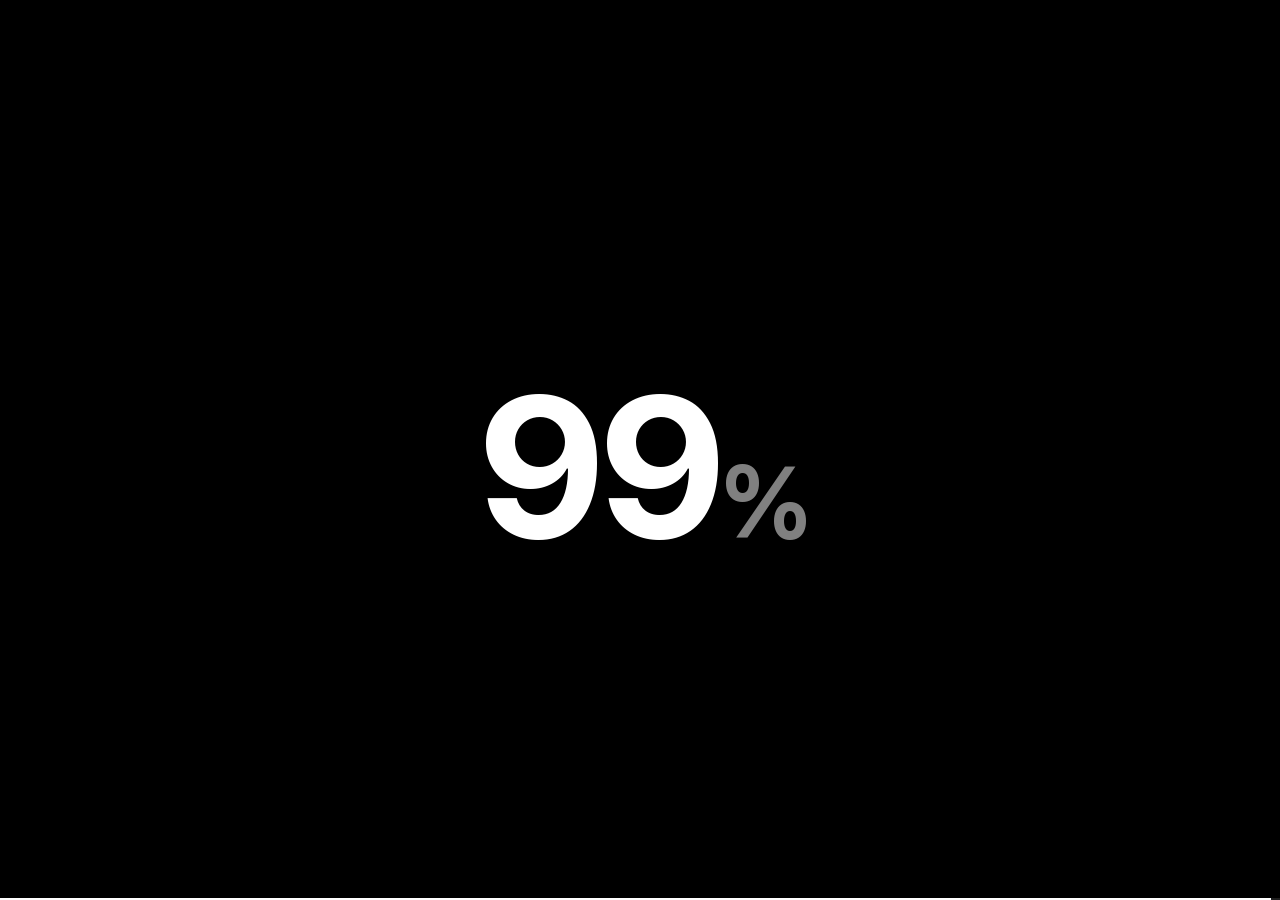
==== commit be63867e: "Portfolio v2.9.0" ====
--- a/index.html
+++ b/index.html
@@ -1543,15 +1543,6 @@
                 <h4 class="text-lg font-semibold text-neutral-200">&lt;Communicate/&gt;</h4>
                 <p class="text-neutral-400 mt-1">Korean, English, Chinese, Japanese</p>
               </div>
-
-              <div class="col-span-2">
-                <h4 class="text-lg font-semibold text-neutral-200">&lt;Achievements/&gt;</h4>
-                <div class="mt-1 space-y-1">
-                  <p class="text-neutral-400">제8회 한국코드페어 본선 진출</p>
-                  <p class="text-neutral-400">교내 대형 프로젝트 기획 및 개발 주도</p>
-                  <p class="text-neutral-400">대학 주최 대회에서 다수 수상했다.</p>
-                </div>
-              </div>
             </div>
           </div>
         </div>
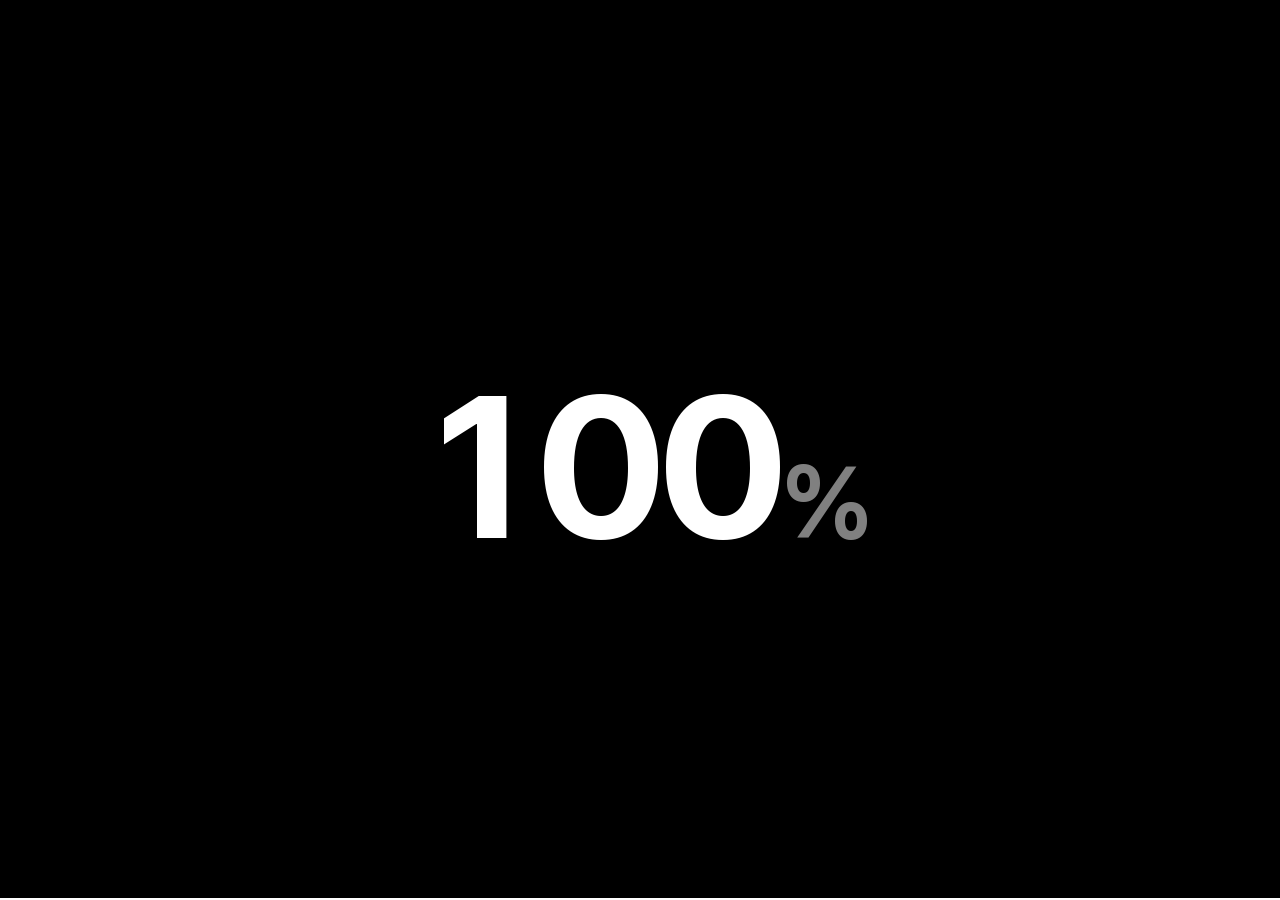
==== commit a30100c9: "Portfolio v2.9.1" ====
--- a/index.html
+++ b/index.html
@@ -738,9 +738,9 @@
       #contactHead { flex: 0 0 auto; }
       #contactHead .mt-6 { margin-top: 1rem; }
       #contactHead p { font-size: 0.9rem; }
-      #fuckmailto a h3 { font-size: 0.95rem; }
-      #fuckmailto a svg, #fuckmailto a img { width: 2.25rem; height: 2.25rem; margin-bottom: 0.75rem; }
-      #fuckmailto .gap-4 { gap: 0.75rem; }
+      /* 📫도 I think / Be creative처럼 텍스트 아래로 */
+      #contactArt { display: flex; }
+      #contactArt .text-9xl { font-size: 4.25rem; line-height: 1; }
 
       /* --- Footer --- */
       #fuckfooter p { font-size: 1.5rem; padding: 0 1.5rem; }
@@ -2747,25 +2747,12 @@
 
         <div class="space-y-2 mt-6" data-reveal data-delay="200">
           <p class="text-neutral-300">새로운 인연과 대화는 언제나 환영합니다.</p>
+          <p class="text-neutral-300"><a href="mailto:contact@stx4r.me" class="underline hover:opacity-70">여기</a>를 눌러서 저와 소통할 수 있습니다.</p>
         </div>
       </div>
 
-      <div class="flex-1 flex items-center justify-center w-full">
-        <div class="grid grid-cols-2 gap-4 md:gap-6 w-full max-w-xl" data-reveal-group="300">
-
-          <a href="https://github.com/stx4R" target="_blank" class="group flex flex-col items-center justify-center p-6 md:p-8 bg-neutral-800 rounded-2xl border border-neutral-700 hover:border-neutral-300 hover:shadow-[0_0_30px_rgba(255,255,255,0.15)] transition-all duration-300 hover:-translate-y-2">
-            <svg class="w-12 h-12 mb-4 group-hover:scale-110 transition-transform" fill="#ffffff" viewBox="0 0 24 24"><path d="M12 0C5.37 0 0 5.37 0 12c0 5.31 3.435 9.795 8.205 11.385.6.105.825-.255.825-.57 0-.285-.015-1.23-.015-2.235-3.015.555-3.795-.735-4.035-1.41-.135-.345-.72-1.41-1.23-1.695-.42-.225-1.02-.78-.015-.795.945-.015 1.62.87 1.845 1.23 1.08 1.815 2.805 1.305 3.495.99.105-.78.42-1.305.765-1.605-2.67-.3-5.46-1.335-5.46-5.925 0-1.305.465-2.385 1.23-3.225-.12-.3-.54-1.53.12-3.18 0 0 1.005-.315 3.3 1.23.96-.27 1.98-.405 3-.405s2.04.135 3 .405c2.295-1.56 3.3-1.23 3.3-1.23.66 1.65.24 2.88.12 3.18.765.84 1.23 1.905 1.23 3.225 0 4.605-2.805 5.625-5.475 5.925.435.375.81 1.095.81 2.22 0 1.605-.015 2.895-.015 3.3 0 .315.225.69.825.57A12.02 12.02 0 0 0 24 12c0-6.63-5.37-12-12-12z"/></svg>
-            <h3 class="text-lg font-bold text-neutral-300 group-hover:text-white mb-1">Github</h3>
-            <p class="text-xs text-neutral-500">Visit Profile</p>
-          </a>
-
-          <a href="mailto:contact@stx4r.me" class="group flex flex-col items-center justify-center p-6 md:p-8 bg-neutral-800 rounded-2xl border border-neutral-700 hover:border-red-500 hover:shadow-[0_0_30px_rgba(239,68,68,0.3)] transition-all duration-300 hover:-translate-y-2">
-            <svg class="w-12 h-12 mb-4 group-hover:scale-110 transition-transform" viewBox="0 0 48 48"><path fill="#4caf50" d="M45,16.2l-5,2.75l-5,4.75L35,40h7c1.657,0,3-1.343,3-3V16.2z"/><path fill="#1e88e5" d="M3,16.2l3.614,1.71L13,23.7V40H6c-1.657,0-3-1.343-3-3V16.2z"/><polygon fill="#e53935" points="35,11.2 24,19.45 13,11.2 12,17 13,23.7 24,31.95 35,23.7 36,17"/><path fill="#c62828" d="M3,12.298V16.2l10,7.5V11.2L9.876,8.859C9.132,8.301,8.228,8,7.298,8h0C4.924,8,3,9.924,3,12.298z"/><path fill="#fbc02d" d="M45,12.298V16.2l-10,7.5V11.2l3.124-2.341C38.868,8.301,39.772,8,40.702,8h0C43.076,8,45,9.924,45,12.298z"/></svg>
-            <h3 class="text-lg font-bold text-neutral-300 group-hover:text-white mb-1">Gmail</h3>
-            <p class="text-xs text-neutral-500">Send Gmail</p>
-          </a>
-
-        </div>
+      <div id="contactArt" class="hidden lg:flex flex-1 items-center justify-center" data-reveal data-delay="360">
+        <span class="text-9xl"><img class="emoji" src="static/emoji/1f4eb.svg" alt="📫"></span>
       </div>
     </div>
   </section>
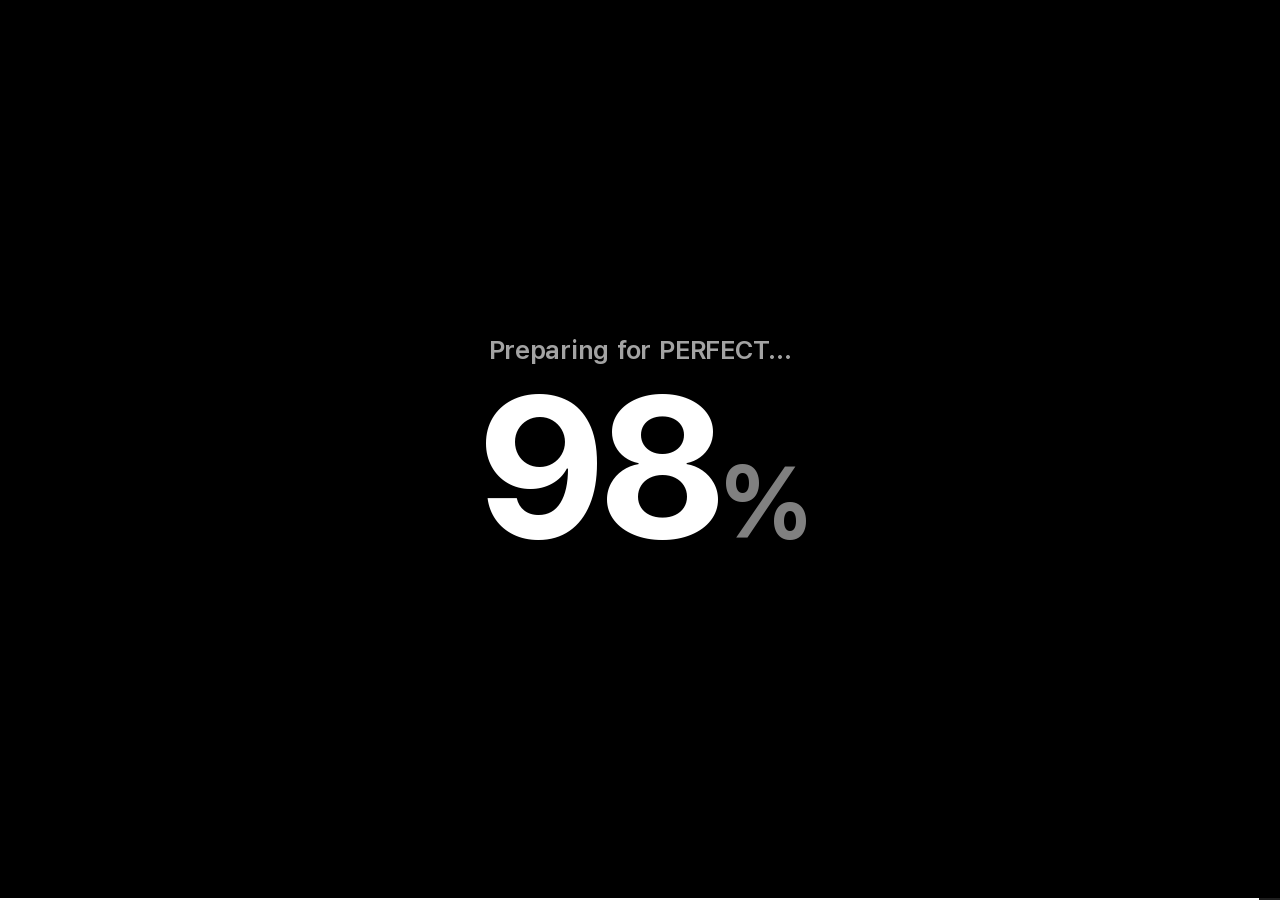
==== commit 582cbd68: "Portfolio v2.9.2" ====
--- a/index.html
+++ b/index.html
@@ -26,6 +26,7 @@
   <meta name="twitter:card" content="summary_large_image" />
   <!-- 구글/제미나이가 인물로 읽는 부분 -->
   <!-- ㄴ 학교 바뀌면 affiliation, 링크 늘면 sameAs 같이 고칠 것 -->
+  <!-- ㄴ 본인 계정은 sameAs, 수상 명단·기사는 subjectOf -->
   <script type="application/ld+json">
   {
     "@context": "https://schema.org",
@@ -45,7 +46,17 @@
       "description": "대전대신고등학교에 재학 중인 학생 개발자. 컴퓨터공학과 및 인공지능학과를 지망하며 풀스택 웹 개발, 디자인, AI 프로젝트를 만든다. 제8회 한국코드페어 본선에 진출했고, 교내 대형 프로젝트를 기획·주도했으며, 대학 주최 대회에서 다수 수상했다.",
       "award": [
         "제8회 한국코드페어(Korea Code Fair) 본선 진출",
+        "제15회 생활발명아이디어 경진대회 고등부 장려상 (부산교육대학교, 2025)",
         "대학 주최 대회 다수 수상"
+      ],
+      "subjectOf": [
+        {
+          "@type": "WebPage",
+          "name": "제15회 생활발명아이디어 경진대회 본선 결과 알림",
+          "url": "https://www.bnue.ac.kr/board/detail/community01_01/44514",
+          "datePublished": "2025-12-03",
+          "publisher": { "@type": "CollegeOrUniversity", "name": "부산교육대학교", "url": "https://www.bnue.ac.kr/" }
+        }
       ],
       "affiliation": {
         "@type": "HighSchool",
@@ -86,8 +97,26 @@
   <!-- ㄴ 안 걸어두면 랜야드/푸터의 import()가 three 다 받은 뒤에야 출발해서 직렬로 늘어짐 -->
   <!-- ㄴ URL은 위 importmap과 반드시 같아야 함. 다르면 두 번 받음 -->
   <link rel="modulepreload" href="https://cdn.jsdelivr.net/npm/three@0.169.0/build/three.module.js" />
-  <link rel="modulepreload" href="https://cdn.jsdelivr.net/npm/three@0.169.0/examples/jsm/loaders/GLTFLoader.js" />
-  <link rel="modulepreload" href="https://cdn.jsdelivr.net/npm/@dimforge/rapier3d-compat@0.14.0/+esm" />
+  <script>
+  // 모바일 판정. 아래 CSS 모바일 블록이랑 같은 조건이어야 함
+  // ㄴ 767px 이하 + 가로모드 폰. 모바일은 자연 스크롤이라 페이지 넘김/3D 랜야드 안 씀
+  window.compactMQ = matchMedia('(max-width: 767px), (max-width: 1023px) and (max-height: 500px)');
+  // GLTFLoader, rapier는 랜야드/푸터 별 전용. 폰은 둘 다 안 띄우니 안 받음
+  // ㄴ link에 media 걸어도 modulepreload는 브라우저마다 무시해서 그냥 스크립트로 꽂음
+  if (!window.compactMQ.matches) {
+    for (const href of [
+      'https://cdn.jsdelivr.net/npm/three@0.169.0/examples/jsm/loaders/GLTFLoader.js',
+      'https://cdn.jsdelivr.net/npm/@dimforge/rapier3d-compat@0.14.0/+esm'
+    ]) {
+      const l = document.createElement('link');
+      l.rel = 'modulepreload';
+      l.href = href;
+      document.head.appendChild(l);
+    }
+  }
+  // 새로고침하면 폰이 스크롤 위치를 되살려서 인트로를 건너뜀. 항상 맨 위부터
+  if ('scrollRestoration' in history) history.scrollRestoration = 'manual';
+  </script>
   <!-- 프리로더가 쓰는 굵기만 미리. 숫자가 시스템 폰트로 떴다가 바뀌는 거 안 보이게 -->
   <link rel="preload" as="font" type="font/woff2" crossorigin href="static/fonts/subset/Pretendard-Bold.subset.woff2" />
   <link rel="preload" as="font" type="font/woff2" crossorigin href="static/fonts/subset/Pretendard-SemiBold.subset.woff2" />
@@ -128,6 +157,7 @@
       display: flex; flex-direction: column; align-items: center; justify-content: center;
       background: #000; color: #fff;
       transition: opacity 500ms cubic-bezier(0.4, 0, 0.2, 1);
+      touch-action: none;   /* 폰은 문서가 스크롤돼서, 로딩 중에 밀면 뒤에서 인트로가 먼저 지나가버림 */
     }
     #preloader.is-out { opacity: 0; pointer-events: none; }
     #preloaderLabel {
@@ -298,7 +328,8 @@
       #projectCardStage .markdown-body .markdown-heading .anchor { display: none; }
     }
     @container (max-width: 400px) {
-      #projectCardStage .gh-when, #projectCardStage .gh-group > :not(:first-child) { display: none; }
+      /* 경로 복사 버튼은 폰 폭에서 혼자 다음 줄로 떨어짐 */
+      #projectCardStage .gh-when, #projectCardStage .gh-group > :not(:first-child), #projectCardStage .gh-path .gh-copy { display: none; }
       #projectCardStage .gh-group > :first-child { border-radius: 6px; }
     }
     #stackStage .stack-item { position: absolute; left: 50%; top: 50%; display: flex; flex-direction: column; align-items: center; gap: 14px; transition: transform 600ms cubic-bezier(0.22, 0.61, 0.36, 1); }
@@ -621,136 +652,220 @@
       [data-hl] { background-size: 100% 100%; color: var(--ink, #000); }
     }
 
-    /* ================= 모바일 ================= */
-    /* ㄴ 767px 이하 + 가로모드 폰(좁고 납작한 화면)까지 */
-    /* ㄴ 데스크톱 기준 가로 2단 레이아웃을 전부 세로로 갈아끼움 */
-    /* ㄴ Tailwind가 head 맨 끝에 붙어서 나중에 오니, 여기 선택자는 특이도로 이겨야 함 */
+    /* I think / Feel free to contact. : 글 + 이모지 두 칸 */
+    /* ㄴ Be creative 기준. 거긴 글이 가운데서 시작해서 꽉 차 보이는데 여긴 글이 왼쪽 끝에 붙어서 가운데가 비어 보였음 */
+    /* ㄴ 둘을 한 묶음으로 화면 가운데. 사이 간격은 Be creative에서 잰 값(1440 기준 226px = 15.7vw) */
+    /* ㄴ 간격은 ::before가 먹음. 창 좁으면 이게 먼저 줄어서 안 넘침 */
+    @media (min-width: 1024px) {
+      #thinkWrap, #contactWrap { justify-content: center; column-gap: 0; }
+      #thinkWrap > *, #contactWrap > * { flex: none; width: auto; }
+      #thinkWrap::before, #contactWrap::before { content: ""; order: 1; flex: 0 1 15.7vw; min-width: 0; }
+      #thinkArt, #contactArt { order: 2; }
+    }
+
+    /* 모바일 전용 부품. 데스크톱에선 안 보임 */
+    #badge, #indexList, #projectChips { display: none; }
+
+    /* 모바일 */
+    /* ㄴ 767px 이하 + 가로모드 폰(좁고 납작한 화면). JS는 window.compactMQ로 같은 조건 봄 */
+    /* ㄴ 페이지 한 장씩 넘기는 거 안 씀. 섹션이 문서 흐름대로 쌓이고 그냥 세로로 스크롤 */
+    /* ㄴ 전엔 데스크톱 2단을 한 화면에 억지로 접어 넣어서 폰마다 잘리고 비율 깨졌음 */
+    /* ㄴ Tailwind가 head 맨 끝이라 나중에 옴. 여기 선택자는 특이도로 이겨야 함 */
     @media (max-width: 767px), (max-width: 1023px) and (max-height: 500px) {
 
-      /* 100vh는 주소창 높이를 안 뺌. 실제 보이는 만큼만 쓰게 dvh로 */
-      #stage { bottom: auto; height: 100vh; height: 100dvh; }
-      /* fuckmailto는 .relative가 .page의 absolute를 덮어서 높이가 내용 따라감 */
-      /* ㄴ 안쪽 h-screen을 100%로 바꾸는 순간 기준이 사라지니 페이지에 높이를 못 박음 */
-      .page { height: 100%; }
-      .page .h-screen { height: 100%; }
-
-      /* 좌우 32px는 375px 화면에서 과함 */
-      .page .px-8 { padding-left: 1.25rem; padding-right: 1.25rem; }
-
-      /* 제목 nowrap 풀기. 안 그러면 죄다 화면 밖으로 나감 */
+      html, body { height: auto; overflow: visible; }
+      /* clip은 스크롤 컨테이너가 안 돼서 인트로 sticky 안 깨짐. hidden 쓰면 sticky 죽음 */
+      #stage { position: relative; inset: auto; height: auto; overflow: visible; overflow-x: clip; perspective: none; }
+      .page {
+        position: relative; inset: auto;
+        opacity: 1; visibility: visible; pointer-events: auto;
+        backface-visibility: visible;
+      }
+      .page.is-on { will-change: auto; }
+      .page .h-screen { height: auto; }
+
+      /* 섹션 공통. 좌우 24px, 가로모드는 가운데 좁은 단 */
+      .page--special > div,
+      #fuckindex > div {
+        max-width: 40rem; margin: 0 auto;
+        padding: 3.25rem 1.5rem;
+      }
+
+      /* 제목 : 여섯 개 전부 같은 크기로 한 줄 */
+      /* ㄴ 제일 긴 Practice makes perfect.가 여백까지 글자크기의 11.55배. 그거 기준으로 폭에 맞춤 */
       .page--special h2[data-hl] {
-        white-space: normal;
-        font-size: clamp(1.5rem, 7.2vw, 2.05rem);
-        line-height: 1.16;
-        letter-spacing: -0.03em;
-        padding: 0.3em 0.4em;
-        margin-bottom: 0;
-      }
-
-      /* 세로로 넘치는 본문 페이지는 페이지 안에서 스크롤 */
-      /* ㄴ 페이지 넘김은 끝에 닿았을 때만. 처리는 nav 스크립트 쪽 scrollableAt() */
-      .page--special > [data-mscroll] {
-        height: 100%;
-        overflow-y: auto;
-        overscroll-behavior: contain;
-        -webkit-overflow-scrolling: touch;
-      }
-
-      /* --- About ME. --- */
-      /* ㄴ 랜야드를 위로 올리고 텍스트를 아래로. flex-row-reverse 무력화 */
-      #fuckhover > [data-mscroll] {
-        display: flex;
-        flex-direction: column;
-        flex-wrap: nowrap;
-        align-items: stretch;
-        justify-content: flex-start;
-        gap: 0;
-        padding-top: 4vh;
-        padding-bottom: 5vh;
-      }
-      #fuckhover > [data-mscroll] > div:first-child { order: 2; flex: 0 0 auto; }
-      #lanyardCol {
-        display: flex;
-        order: 1;
-        flex: 0 0 auto;
-        height: clamp(170px, 32vh, 290px);
-        margin-bottom: 2vh;
-      }
-      /* .lanyard-wrapper 기본값이 100vh라 안 덮으면 칸이 화면 통째로 먹음 */
-      #lanyardCol .lanyard-wrapper { height: 100%; }
-      #fuckhover h3 { font-size: 1.4rem; }
-      #fuckhover .mt-8 { margin-top: 1.25rem; }
-      #fuckhover .mt-6 { margin-top: 1rem; }
-      #fuckhover .gap-y-5 { row-gap: 0.9rem; }
-      #fuckhover .gap-x-10 { column-gap: 1.25rem; }
-      #fuckhover h4 { font-size: 0.95rem; }
-      #fuckhover .grid p { font-size: 0.85rem; }
-
-      /* --- I think / Be creative : 텍스트 한 단 + 이모지는 아래로 --- */
-      #fuckscrollanimation > [data-mscroll],
-      #fuckhyperlink > [data-mscroll] {
-        display: block;
-        padding-top: 9vh;
-        padding-bottom: 6vh;
-      }
-      #thinkArt, #createArt {
-        display: flex;
-        padding-top: 1.5rem;
-      }
-      #thinkArt .text-9xl, #createArt .text-9xl { font-size: 4.25rem; line-height: 1; }
-      #fuckscrollanimation .mt-12 { margin-top: 1.75rem; }
-      #fuckscrollanimation .space-y-8 > * + * { margin-top: 1.5rem; }
-      #fuckhyperlink .mt-6 { margin-top: 1.25rem; }
-      #fuckhyperlink .space-y-10 > * + * { margin-top: 1.75rem; }
-      #fuckscrollanimation h3, #fuckhyperlink h3 { font-size: 1.05rem; }
-      #fuckscrollanimation p, #fuckhyperlink p { font-size: 0.9rem; }
-
-      /* --- Practice makes perfect. --- */
-      /* ㄴ 스택 카드가 자리를 먹으니 스크롤 없이 화면 안에 딱 맞춤 */
-      #fuckinteraction > div { padding-top: 8vh; padding-bottom: 2vh; }
-      #stackHead { flex-direction: column; align-items: stretch; gap: 0.75rem; }
-      #stackNav { top: 0; justify-content: flex-start; padding-bottom: 0; }
-      #stackNav button { width: 2.75rem; height: 2.75rem; }
-      #fuckinteraction .mt-6 { margin-top: 0.85rem; }
-      #fuckinteraction .mt-6 p { font-size: 0.85rem; line-height: 1.55; }
-      #stackWrap { margin-top: 1.25rem; }
-      #stackStage .stack-item { gap: 10px; }
-
-      /* --- Efforts never betray. --- */
-      /* ㄴ 위에서부터 제목 / 카드(남는 공간 전부) / 프로젝트 휠 */
-      #bentoWrap { padding-top: 7.5vh; padding-bottom: 1rem; gap: 0.5rem; }
-      #bentoMain { flex: 1 1 auto; min-height: 0; }
-      #bentoMain > .flex-shrink-0 > p { font-size: 0.85rem; margin-top: 0.75rem; }
-      #projectCardStage { height: auto; flex: 1 1 auto; min-height: 0; margin-top: 0.85rem; }
+        margin: 0; padding: 0.28em 0.42em;
+        font-size: min(2.25rem, calc((min(100vw, 40rem) - 3rem) / 11.6));
+        line-height: 1.15; letter-spacing: -0.02em;
+      }
+
+      /* 본문 글자. 한글이 '찾아갑/니다'처럼 음절에서 끊기지 않게 어절 단위로 줄바꿈 */
+      #fuckhover .grid p,
+      #fuckscrollanimation p, #fuckhyperlink p, #fuckmailto p,
+      #stackHead p, #bentoMain > .flex-shrink-0 > p { font-size: 0.9375rem; line-height: 1.7; word-break: keep-all; overflow-wrap: break-word; }
+      #fuckscrollanimation h3, #fuckhyperlink h3 { font-size: 1.0625rem; }
+
+      /* 인트로 */
+      /* ㄴ 화면은 sticky로 붙여두고 섹션 길이만큼 스크롤하는 동안 커버가 열림. 진행도는 nav 스크립트 */
+      /* ㄴ 높이 250svh = 붙어 있는 화면 1장 + 여는 데 쓰는 스크롤 1.5장 */
+      #fuckintro { height: 250vh; height: 250svh; }
+      #introStage { position: sticky; top: 0; height: 100vh; height: 100dvh; }
+      /* 가로모드 폰은 767 규칙을 못 받아서 출처가 오른쪽 끝에 붙음 */
+      #introQuote { padding: 0 6vw; }
+
+      /* Index. : Folder/Drift Wall 대신 누르면 그 섹션으로 내려가는 목록 */
+      #fuckindex > div { overflow: visible; }
+      #indexTitle {
+        position: static; opacity: 1; transform: none; text-shadow: none;
+        font-size: clamp(2.5rem, 12vw, 3.25rem); margin-bottom: 1.5rem;
+      }
+      #indexScene, #indexFolderLayer { display: none; }
+      /* 데스크톱에서 폴더가 들어가 앉는 자리. 여기선 닫힌 폴더 그림만 */
+      #folderDock {
+        background: url("data:image/svg+xml,%3Csvg xmlns='http://www.w3.org/2000/svg' viewBox='0 0 100 88.4'%3E%3Crect width='32' height='18' rx='5' fill='%23EABB71'/%3E%3Crect y='8.4' width='100' height='80' rx='10' fill='%23FFCC7B'/%3E%3C/svg%3E") center / contain no-repeat;
+      }
+      #indexList { display: grid; gap: 0.75rem; }
+      .idx-row {
+        display: flex; align-items: center; gap: 0.875rem;
+        padding: 0.9rem 1rem; border-radius: 14px;
+        background: #d7d7d7; color: #3d3d3d;
+        -webkit-tap-highlight-color: transparent;
+      }
+      .idx-row:active { background: #c6c6c6; }
+      .idx-row__no { min-width: 1.4em; font-weight: 800; font-size: 0.8125rem; color: #8a8a8a; font-variant-numeric: tabular-nums; }
+      .idx-row__txt { flex: 1; min-width: 0; display: flex; flex-direction: column; align-items: flex-start; gap: 0.4rem; }
+      .idx-row__title {
+        display: inline-block; white-space: nowrap;
+        padding: 0.22em 0.45em; background: var(--hl); color: var(--ink);
+        font-weight: 700; font-size: 1.0625rem; line-height: 1.15;
+      }
+      .idx-row__sub { font-weight: 700; font-size: 0.8125rem; line-height: 1.3; }
+      .idx-row__go { flex: none; width: 1.1rem; height: 1.1rem; }
+
+      /* About ME. : 명찰 위, 글 아래 */
+      #fuckhover > div { display: flex; flex-direction: column; align-items: stretch; gap: 0; padding-top: 0; }
+      #fuckhover > div > * { flex: none; }
+      #lanyardCol { display: flex; order: -1; height: auto; justify-content: center; margin-bottom: 1.75rem; }
+      #lanyardStage { display: none; }
+      /* 이름이 박스랑 <Residence/> 딱 가운데 오게. 데스크톱이랑 같은 방식으로 글자 윤곽 재서 맞춤 */
+      /* ㄴ 이름 24/32px면 윤곽 위아래 여백이 5.2px씩, h4 16/24px면 윗여백 5.2px */
+      /* ㄴ 박스~이름 = 29.2 + 5.2, 이름~<Residence/> = 5.2 + 24 + 5.2. 둘 다 34.4px */
+      #fuckhover h2 + div { margin-top: 1.825rem; }
+      #fuckhover h3 { font-size: 1.5rem; line-height: 2rem; }
+      #fuckhover .grid { margin-top: 1.5rem; grid-template-columns: 1fr; row-gap: 1.1rem; }
+      #fuckhover .grid > .col-span-2 { grid-column: auto; }
+      #fuckhover h4 { font-size: 1rem; line-height: 1.5rem; }
+
+      /* 명찰 : 모바일용 2D 랜야드 */
+      /* ㄴ 3D 랜야드는 rapier + glb 합쳐 2MB라 폰에선 안 받음. 끈이랑 카드만 CSS로 그림 */
+      /* ㄴ 평소엔 살랑살랑, 옆으로 끌면 따라 기울었다 스프링으로 돌아옴. 처리는 About ME. 아래 스크립트 */
+      #badge {
+        display: block; width: 7.5rem;
+        transform-origin: 50% 0;
+        animation: badgeSway 5.2s ease-in-out infinite;
+        touch-action: pan-y; user-select: none; -webkit-user-select: none;
+      }
+      #badge .badge-strap {
+        width: 1.375rem; height: 6.75rem; margin: 0 auto;
+        background-color: #050505;
+        background-image: url(static/DSHS.png), url(static/DSHS.png), url(static/DSHS.png);
+        background-size: 0.875rem; background-repeat: no-repeat;
+        background-position: 50% 18%, 50% 52%, 50% 86%;
+      }
+      /* 끈 끝 금속 고리. 카드 위로 올려서 밑동이 구멍에 걸린 것처럼 */
+      #badge .badge-clip {
+        position: relative; z-index: 1;
+        width: 0.75rem; height: 1.15rem; margin: -2px auto 0;
+        border: 2px solid #8c8c8c; border-top: 0; border-radius: 0 0 0.5rem 0.5rem;
+      }
+      #badge .badge-card {
+        position: relative; margin-top: -0.55rem;
+        display: grid; place-items: center;
+        aspect-ratio: 5 / 7; border-radius: 0.55rem;
+        background: linear-gradient(165deg, #f0f0f0, #d9d9d9);
+        box-shadow: 0 1.25rem 2rem -0.9rem rgba(0, 0, 0, 0.8), inset 0 0 0 1px rgba(255, 255, 255, 0.55);
+      }
+      /* 끈 꿰는 구멍 */
+      #badge .badge-card::before {
+        content: ""; position: absolute; top: 0.4rem; left: 50%;
+        width: 1.5rem; height: 0.3rem; margin-left: -0.75rem;
+        border-radius: 99px; background: #a3a3a3; box-shadow: inset 0 1px 1px rgba(0, 0, 0, 0.35);
+      }
+      #badge .badge-card img { width: 80%; pointer-events: none; -webkit-user-drag: none; }
+
+      /* I think / Be creative / Feel free to contact. : 한 단, 큰 이모지는 제목 위 아이콘으로 */
+      #thinkWrap, #fuckhyperlink > div, #contactWrap {
+        display: flex; flex-direction: column; align-items: stretch; justify-content: flex-start; gap: 0;
+      }
+      #thinkWrap > *, #fuckhyperlink > div > *, #contactWrap > * { flex: none; }
+      #thinkArt, #createArt, #contactArt { display: flex; order: -1; justify-content: flex-start; margin-bottom: 1rem; }
+      #thinkArt .text-9xl, #createArt .text-9xl, #contactArt .text-9xl { font-size: 3.25rem; line-height: 1; }
+      #fuckscrollanimation h2 + div, #fuckhyperlink h2 + div, #contactHead h2 + div { margin-top: 1rem; }
+      #fuckscrollanimation .space-y-10 > * + *, #fuckhyperlink .space-y-10 > * + * { margin-top: 1.75rem; }
+      #fuckscrollanimation h3 { margin-bottom: 0.6rem; }
+      #fuckscrollanimation .space-y-2 > * + * { margin-top: 0.25rem; }
+      #fuckhyperlink .mb-3 { margin-bottom: 0.6rem; }
+
+      /* Practice makes perfect. : 원형 캐러셀 대신 옆으로 미는 두 줄 */
+      /* ㄴ 줄은 화면 끝까지 붙여야 밀 수 있다는 게 보임. 그래서 이 섹션만 좌우 여백을 머리글에 줌 */
+      #fuckinteraction > div { display: block; padding-left: 0; padding-right: 0; }
+      #stackHead { display: block; padding: 0 1.5rem; }
+      #stackHead .mt-6 { margin-top: 1rem; }
+      #stackNav { display: none; }
+      #stackWrap { margin-top: 1.5rem; }
+      #stackStage {
+        position: static; display: grid;
+        grid-auto-flow: column; grid-template-rows: auto auto; grid-auto-columns: 6.5rem;
+        gap: 1rem 0.75rem; padding: 0.25rem 1.5rem 0.5rem;
+        overflow-x: auto; overscroll-behavior-x: contain; scrollbar-width: none;
+        scroll-snap-type: x mandatory; scroll-padding: 0 1.5rem;
+        -webkit-mask-image: linear-gradient(to right, #000 calc(100% - 2.5rem), transparent);
+                mask-image: linear-gradient(to right, #000 calc(100% - 2.5rem), transparent);
+      }
+      #stackStage .stack-item { position: static; gap: 0.5rem; scroll-snap-align: start; transition: none; }
+      #stackStage .stack-card { width: 100%; aspect-ratio: 7 / 9; border-radius: 14px; }
+      #stackStage .stack-item > span { font-size: 0.8125rem; line-height: 1.2; text-align: center; white-space: nowrap; }
+
+      /* Efforts never betray. : 휠 대신 칩, 보고서 카드는 폰 높이의 2/3 */
+      /* ㄴ 카드 안 스크롤이 끝나면 페이지로 넘어가게 overscroll은 풀어둠 */
+      #bentoWrap { display: block; }
+      #bentoSide { display: none; }
+      #bentoMain > .flex-shrink-0 > p { margin-top: 1rem; }
+      #projectChips {
+        position: relative; display: flex; gap: 0.5rem;
+        margin: 1.25rem -1.5rem 0; padding: 0 1.5rem;
+        overflow-x: auto; overscroll-behavior-x: contain; scrollbar-width: none;
+        -webkit-mask-image: linear-gradient(to right, transparent, #000 1.5rem, #000 calc(100% - 1.5rem), transparent);
+                mask-image: linear-gradient(to right, transparent, #000 1.5rem, #000 calc(100% - 1.5rem), transparent);
+      }
+      .proj-chip {
+        flex: none; padding: 0.45rem 0.9rem; border-radius: 99px;
+        border: 1px solid #404040; background: #262626; color: #d4d4d4;
+        font-size: 0.875rem; font-weight: 500; line-height: 1.2; white-space: nowrap;
+        -webkit-tap-highlight-color: transparent;
+      }
+      .proj-chip.is-sel { border-color: #E0A800; background: #E0A800; color: #000; font-weight: 700; }
+      #projectCardStage { height: 66vh; height: min(66svh, 36rem); margin-top: 0.875rem; }
+      #projectCardStage .cs-stack { inset: 0; }
       /* 폰은 50%면 글자가 8px라 못 읽음. 원래 크기 */
-      #projectCardStage .gh { zoom: 1; }
-      #bentoSide { flex: 0 0 10rem; height: 10rem; }
-      #projectWheel .wheel-item { font-size: 1.05rem; left: 4px; }
-      #bentoSide button { width: 2.5rem; height: 2.5rem; }
-
-      /* --- Feel free to contact. --- */
-      /* 가운데 정렬은 유지하되 넘칠 땐 위가 안 잘리게 auto 마진으로 */
-      /* ㄴ justify-content: center는 넘치면 위쪽을 못 잡음 */
-      #contactWrap { padding-top: 8vh; padding-bottom: 4vh; gap: 1.75rem; justify-content: flex-start; }
-      /* 둘 다 flex-1이면 남는 공간을 애들이 다 먹어서 auto 마진이 안 먹음 */
-      #contactWrap > :first-child { flex: 0 0 auto; margin-top: auto; }
-      #contactWrap > :last-child { flex: 0 0 auto; margin-bottom: auto; }
-      #contactHead { flex: 0 0 auto; }
+      #projectCardStage .gh { zoom: 1; overscroll-behavior: auto; }
+
+      /* Feel free to contact. */
       #contactHead .mt-6 { margin-top: 1rem; }
-      #contactHead p { font-size: 0.9rem; }
-      /* 📫도 I think / Be creative처럼 텍스트 아래로 */
-      #contactArt { display: flex; }
-      #contactArt .text-9xl { font-size: 4.25rem; line-height: 1; }
-
-      /* --- Footer --- */
-      #fuckfooter p { font-size: 1.5rem; padding: 0 1.5rem; }
-
-      /* --- Index : 폴더 / 드리프트 월 --- */
-      #indexTitle { left: 6vw; top: 22vh; font-size: clamp(2rem, 11vw, 3rem); }
-      /* 손가락엔 hover가 없음. 타일이 계속 어두우면 글씨가 안 읽혀서 기본값을 올림 */
-      .drift-wall { --dw-edge: 34%; }
-      .drift-wall__overlay { opacity: 0.16; }
-      .drift-wall__tile.is-active .drift-wall__inner { transform: translateZ(40px); }
+
+      /* Footer */
+      #fuckfooter > div { padding: 5rem 1.5rem 6rem; gap: 0.75rem; }
+      #fuckfooter p:first-child { font-size: min(2.25rem, calc((100vw - 3rem) / 10.4)); }
+      #fuckfooter p + p { font-size: 0.875rem; color: #a3a3a3; }
+    }
+
+    @keyframes badgeSway {
+      0%, 100% { transform: rotate(0deg); }
+      25% { transform: rotate(2.4deg); }
+      75% { transform: rotate(-2.4deg); }
+    }
+    @media (prefers-reduced-motion: reduce) {
+      #badge { animation: none; }
     }
 
     /* 터치 기기 : hover가 눌러붙는 것 방지 */
@@ -1499,6 +1614,8 @@
         <div id="indexWall"><div class="drift-wall"><div class="drift-wall__plane" id="driftPlane"></div></div></div>
       </div>
       <div id="indexFolderLayer"><div id="indexFolder"></div></div>
+      <!-- 모바일 목차. 줄은 아래 목차 스크립트가 CARDS로 채움 -->
+      <nav id="indexList" aria-label="목차"></nav>
     </div>
   </section>
 
@@ -1509,17 +1626,20 @@
     <!-- 저사양 기기에서 원활히 돌아가는지 확인 필요 -->
 
     <section id="fuckhover" class="bg-neutral-900 text-white page page--special">
-      <div class="h-screen w-full flex items-center flex-row-reverse gap-16 px-8 md:px-16 lg:px-24" data-mscroll>
-        
+      <div class="h-screen w-full flex items-center flex-row-reverse gap-16 px-8 md:px-16 lg:px-24">
+
         <div class="flex-1 flex flex-col justify-center">
           <h2 class="text-4xl md:text-6xl font-bold mb-8 px-4 py-3 inline-block w-fit whitespace-nowrap" data-reveal data-hl style="--hl:#c084fc; --ink:#000;">
             About ME.
           </h2>
 
-          <div class="mt-8" data-reveal-group="200">
+          <!-- 이름이 박스랑 <Residence/> 딱 가운데 오게 -->
+          <!-- ㄴ 박스 여백 말고 글자 윤곽 기준으로 잼. 이름 위아래 5/4px, <Residence/> 위 6.5px -->
+          <!-- ㄴ 박스~이름 = 32 + 14 + 5 = 51, 이름~<Residence/> = 4 + 40 + 6.5 = 50.5 -->
+          <div class="mt-3.5" data-reveal-group="200">
             <h3 class="text-2xl md:text-3xl font-bold tracking-tight">유이준 / Yijun Yoo</h3>
 
-            <div class="mt-6 grid grid-cols-2 gap-x-10 gap-y-5">
+            <div class="mt-10 grid grid-cols-2 gap-x-10 gap-y-5">
               <div>
                 <h4 class="text-lg font-semibold text-neutral-200">&lt;Residence/&gt;</h4>
                 <p class="text-neutral-400 mt-1">Republic of Korea &mdash; Daejeon</p>
@@ -1549,6 +1669,12 @@
 
         <div id="lanyardCol" class="hidden lg:flex flex-1 items-center justify-center h-full">
           <div id="lanyardStage" class="lanyard-wrapper select-none"></div>
+          <!-- 모바일 명찰. 3D 랜야드 대신 -->
+          <div id="badge" aria-hidden="true">
+            <div class="badge-strap"></div>
+            <div class="badge-clip"></div>
+            <div class="badge-card"><img src="static/Profile.png" alt="" loading="lazy" decoding="async" draggable="false"></div>
+          </div>
         </div>
       </div>
     </section>
@@ -1557,9 +1683,19 @@
     // 랜야드 씬
     // ㄴ three + rapier wasm + card.glb 합쳐 2MB 가까움. 전엔 첫 화면 뒤 idle에 받았음
     // ㄴ 지금은 프리로더가 다 받을 때까지 안 걷히니 그냥 바로 받음. 카드 페이지 열었는데 빈 칸인 일 없음
+    // ㄴ 폰은 아예 안 띄움. 그 자리는 CSS 명찰(#badge)이 대신함
+    // ㄴ 폰에서 안 받은 건 프리로더가 DOMContentLoaded에 알아서 뺌. 창 줄였다 늘린 거면 데스크톱 되는 순간 받음
     const stage = document.getElementById('lanyardStage');
     const pre = window.preloader;
-    if (stage) {
+    const mq = window.compactMQ;
+    if (stage && !mq.matches) boot();
+    else if (stage) mq.addEventListener('change', function wait() {
+      if (mq.matches) return;
+      mq.removeEventListener('change', wait);
+      boot();
+    });
+
+    function boot() {
       const job = pre && pre.claim('lanyard');
       bootLanyard()
         .catch(err => console.warn('[Lanyard]', err))
@@ -1581,10 +1717,6 @@
       const position = [0, 0, 30];
       const gravity = { x: 0, y: -40, z: 0 };
       const fov = 20;
-      // 모바일은 칸이 납작해서 fov 20 그대로 두면 카드가 좁쌀만 하게 찍힘
-      // ㄴ 세로로 담을 world 높이를 줄이고 카메라를 카드 쪽으로 내려서 꽉 채움
-      const MOBILE_SPAN = 5.2;
-      const MOBILE_EYE_Y = -1.1;
       const transparent = true;
       const frontImage = 'static/Profile.png';
       const backImage = 'static/Profile.png';
@@ -1607,11 +1739,6 @@
       const BAND_LOGO_H = 159;
       const CLEAN_PATCH = { x: 0, y: 1290, w: 800, h: 380 };
 
-      // 위 CSS 모바일 블록과 같은 조건이어야 함
-      // ㄴ 안 맞추면 가로모드 폰에서 칸만 납작해지고 카메라는 데스크톱 그대로라 카드가 안 보임
-      const compact = () => window.matchMedia('(max-width: 767px), (max-width: 1023px) and (max-height: 500px)').matches;
-      let isMobile = compact();
-
       const loadImage = src => new Promise(resolve => {
         if (!src) return resolve(null);
         const image = new Image();
@@ -1621,7 +1748,7 @@
       });
 
       const renderer = new THREE.WebGLRenderer({ antialias: true, alpha: transparent });
-      renderer.setPixelRatio(Math.min(window.devicePixelRatio, isMobile ? 1.5 : 2));
+      renderer.setPixelRatio(Math.min(window.devicePixelRatio, 2));
       renderer.setClearColor(new THREE.Color(0x000000), transparent ? 0 : 1);
       renderer.toneMapping = THREE.ACESFilmicToneMapping;
       renderer.outputColorSpace = THREE.SRGBColorSpace;
@@ -1729,7 +1856,7 @@
 
       const cardMesh = new THREE.Mesh(nodes.card.geometry, new THREE.MeshPhysicalMaterial({
         map: cardMap,
-        clearcoat: isMobile ? 0 : 1,
+        clearcoat: 1,
         clearcoatRoughness: 0.15,
         roughness: 0.9,
         metalness: 0.8
@@ -1821,8 +1948,8 @@
 
       const bandMap = buildBandTexture(bandTex);
 
-      let bandSegments = isMobile ? 16 : 32;
-      let bandGeometry = new BandGeometry(bandSegments);
+      const bandSegments = 32;
+      const bandGeometry = new BandGeometry(bandSegments);
       const bandMesh = new THREE.Mesh(bandGeometry, new THREE.MeshBasicMaterial({
         color: bandMap ? lanyardColor : 0x000000,
         map: bandMap,
@@ -1836,7 +1963,7 @@
 
       await RAPIER.init();
       const world = new RAPIER.World(gravity);
-      world.timestep = isMobile ? 1 / 30 : 1 / 60;
+      world.timestep = 1 / 60;
 
       function segment(x, y, z, fixedBody) {
         const desc = (fixedBody ? RAPIER.RigidBodyDesc.fixed() : RAPIER.RigidBodyDesc.dynamic())
@@ -1948,23 +2075,9 @@
       function resize() {
         const width = stage.clientWidth;
         const height = stage.clientHeight;
+        // 모바일 되면 칸이 display:none이라 여기서 끝남. 폰용 카메라 따로 안 둠
         if (!width || !height) return;
-        const nextMobile = compact();
-        if (nextMobile !== isMobile) {
-          isMobile = nextMobile;
-          renderer.setPixelRatio(Math.min(window.devicePixelRatio, isMobile ? 1.5 : 2));
-          world.timestep = isMobile ? 1 / 30 : 1 / 60;
-          cardMesh.material.clearcoat = isMobile ? 0 : 1;
-          bandSegments = isMobile ? 16 : 32;
-          bandGeometry.dispose();
-          bandGeometry = new BandGeometry(bandSegments);
-          bandMesh.geometry = bandGeometry;
-        }
         camera.aspect = width / height;
-        camera.fov = isMobile
-          ? (2 * Math.atan(MOBILE_SPAN / 2 / position[2]) * 180) / Math.PI
-          : fov;
-        camera.position.y = isMobile ? MOBILE_EYE_Y : position[1];
         camera.updateProjectionMatrix();
         renderer.setSize(width, height, false);
       }
@@ -2030,6 +2143,86 @@
     }
     </script>
 
+    <script>
+    // 명찰 흔들기 (모바일)
+    // ㄴ 옆으로 끌면 손가락 따라 기울고, 놓으면 감쇠 스프링으로 돌아옴. 톡 치면 한 번 튕김
+    // ㄴ 다 멈추면 CSS 살랑(badgeSway)한테 다시 넘김. 그동안은 JS가 transform 직접 씀
+    // ㄴ 세로로 밀면 스크롤이라 브라우저가 가져감(touch-action: pan-y). 그땐 pointercancel 옴
+    (() => {
+      const badge = document.getElementById('badge');
+      if (!badge || matchMedia('(prefers-reduced-motion: reduce)').matches) return;
+
+      const MAX = 32;          // 최대 기울기(deg)
+      const K = 60, C = 5;     // 스프링 세기, 감쇠. 주기 0.8초쯤, 두세 번 흔들리고 멈춤
+      const KICK = 90;         // 톡 쳤을 때 초속(deg/s)
+      const TAP = 6;           // 이만큼 안 움직였으면 끈 게 아니라 친 것(px)
+
+      let ang = 0, vel = 0, raf = 0, last = 0, drag = null;
+      const clamp = (v, a, b) => (v < a ? a : v > b ? b : v);
+      const put = () => { badge.style.transform = 'rotate(' + ang.toFixed(2) + 'deg)'; };
+
+      // 살랑 중간에 잡으면 그 각도에서 이어받음. 안 그러면 0도로 툭 튐
+      function takeOver() {
+        if (badge.style.animation === 'none') return;
+        const m = getComputedStyle(badge).transform.match(/matrix\(([^)]+)\)/);
+        if (m) { const [a, b] = m[1].split(',').map(Number); ang = Math.atan2(b, a) * 180 / Math.PI; }
+        vel = 0;
+        badge.style.animation = 'none';
+        put();
+      }
+
+      function frame(t) {
+        const dt = Math.min((t - last) / 1000, 0.032);
+        last = t;
+        vel += (-K * ang - C * vel) * dt;
+        ang += vel * dt;
+        if (Math.abs(ang) < 0.05 && Math.abs(vel) < 0.5) {
+          raf = 0; ang = vel = 0;
+          badge.style.transform = '';
+          badge.style.animation = '';
+          return;
+        }
+        put();
+        raf = requestAnimationFrame(frame);
+      }
+      function swing() {
+        if (raf) return;
+        last = performance.now();
+        raf = requestAnimationFrame(frame);
+      }
+
+      badge.addEventListener('pointerdown', e => {
+        takeOver();
+        cancelAnimationFrame(raf); raf = 0;
+        const r = badge.getBoundingClientRect();
+        // 매달린 점(위 가운데)에서 손가락까지 거리. 가까이 잡을수록 조금만 끌어도 많이 기움
+        drag = { x: e.clientX, a0: ang, len: Math.max(40, e.clientY - r.top), t: e.timeStamp, moved: 0 };
+        try { badge.setPointerCapture(e.pointerId); } catch {}
+      });
+      badge.addEventListener('pointermove', e => {
+        if (!drag) return;
+        const dx = e.clientX - drag.x;
+        const next = clamp(drag.a0 + Math.atan(dx / drag.len) * 180 / Math.PI, -MAX, MAX);
+        const dt = Math.max((e.timeStamp - drag.t) / 1000, 1 / 120);
+        vel = (next - ang) / dt;
+        ang = next;
+        drag.t = e.timeStamp;
+        drag.moved = Math.max(drag.moved, Math.abs(dx));
+        put();
+      });
+      // 스크롤로 뺏긴 거(cancel)면 안 튕기고 그 자리에서 돌아오기만
+      const release = tapped => {
+        if (!drag) return;
+        if (tapped && drag.moved < TAP) vel = KICK * (Math.random() < 0.5 ? -1 : 1);
+        drag = null;
+        vel = clamp(vel, -400, 400);
+        swing();
+      };
+      badge.addEventListener('pointerup', () => release(true));
+      badge.addEventListener('pointercancel', () => release(false));
+    })();
+    </script>
+
   <!-- Page 3 -->
 <!-- 바이브 코딩 탈출기 -->
 <!-- 1차시 ScrollAnimation 실험 -->   
@@ -2039,12 +2232,15 @@
      <!-- ㄴ 코드 존나 더러움 -->
 
   <section id="fuckscrollanimation" class="bg-neutral-900 text-white page page--special">
-    <div class="h-screen w-full flex items-center px-8 md:px-16 lg:px-24" data-mscroll>
+    <div id="thinkWrap" class="h-screen w-full flex items-center px-8 md:px-16 lg:px-24">
       <div class="flex-1 flex flex-col justify-center">
-        <h2 class="text-4xl md:text-6xl font-bold mb-8 px-4 py-3 inline-block w-fit whitespace-nowrap" data-reveal data-hl style="--hl:#22d3ee; --ink:#000;">
+        <h2 class="text-4xl md:text-6xl font-bold px-4 py-3 inline-block w-fit whitespace-nowrap" data-reveal data-hl style="--hl:#22d3ee; --ink:#000;">
           I think, therefore, I am.
         </h2>
-        <div class="mt-12 space-y-8" data-reveal-group="200">
+        <!-- 부제목이랑 간격은 Be creative 그대로. 제목 아래 24px, 덩어리 사이 40px -->
+        <div class="mt-6 space-y-10" data-reveal-group="200">
+          <p class="text-neutral-300 leading-relaxed">끊임없이 질문하고 깊게 고민하며, 나만의 답을 찾아갑니다.</p>
+
           <div>
             <h3 class="text-xl font-semibold mb-4"><img class="emoji" src="static/emoji/1f3eb.svg" alt="🏫"> 컴퓨터공학과 및 인공지능학과 지망</h3>
             <div class="space-y-2">
@@ -2079,7 +2275,7 @@
     <!-- 3d 구현 하나에 다하고 싶은데 외부 파일 안불러오는게 좋을듯 --> 
 
   <section id="fuckhyperlink" class="bg-neutral-900 text-white page page--special">
-      <div class="h-screen w-full flex items-center flex-row-reverse px-8 md:px-16 lg:px-24" data-mscroll>
+      <div class="h-screen w-full flex items-center flex-row-reverse px-8 md:px-16 lg:px-24">
         <div class="flex-1 flex flex-col justify-center">
           <h2 class="text-5xl md:text-6xl font-bold px-4 py-3 w-fit whitespace-nowrap" data-reveal data-hl style="--hl:#861616; --ink:#fff; --ink0:#fff;">
             Be creative, Be better.
@@ -2166,6 +2362,9 @@
           </h2>
           <p class="text-neutral-300 mt-6" data-reveal data-delay="200">노력이 쌓여 만들어진 프로젝트들입니다.</p>
         </div>
+
+        <!-- 모바일은 휠 대신 이거. 버튼은 아래 스크립트가 휠이랑 같이 만듦 -->
+        <div id="projectChips" role="group" aria-label="프로젝트 선택" data-reveal data-delay="260"></div>
 
         <div id="projectCardStage" class="relative w-full mt-6 h-[40vh] lg:h-auto lg:flex-1 min-h-0" data-reveal data-delay="300">
           <div class="cs-stack">
@@ -2691,12 +2890,27 @@
       wheel.raf = requestAnimationFrame(wheelFrame);
     }
 
+    // 모바일 칩 : 휠이랑 같은 걸 가리킴. 고른 게 칩 줄 가운데 오게 가로로만 굴림
+    // ㄴ scrollIntoView 쓰면 페이지까지 세로로 끌려감
+    const chipsEl = document.getElementById('projectChips');
+    const chips = [];
+    function syncChips(v, smooth) {
+      chips.forEach((b, i) => {
+        b.classList.toggle('is-sel', i === v);
+        b.setAttribute('aria-pressed', String(i === v));
+      });
+      const b = chips[v];
+      if (!b || !chipsEl.clientWidth) return;
+      chipsEl.scrollTo({ left: b.offsetLeft - (chipsEl.clientWidth - b.offsetWidth) / 2, behavior: smooth ? 'smooth' : 'auto' });
+    }
+
     function setWheelTarget(value) {
       const v = Math.round(Math.min(Math.max(value, 0), projects.length - 1));
       wheel.target = v;
       if (v !== wheel.selected) {
         wheel.selected = v;
         wheelItems.forEach((el, i) => el.classList.toggle('wheel-item--selected', i === v));
+        syncChips(v, true);
         renderProjectCards(v);
       }
       wheelUpBtn.disabled = v === 0;
@@ -2715,8 +2929,17 @@
         });
         wheelEl.appendChild(el);
         wheelItems.push(el);
+
+        const chip = document.createElement('button');
+        chip.type = 'button';
+        chip.className = 'proj-chip';
+        chip.textContent = p.name;
+        chip.addEventListener('click', () => { if (i !== wheel.selected) setWheelTarget(i); });
+        chipsEl.appendChild(chip);
+        chips.push(chip);
       });
       wheelItems[0].classList.add('wheel-item--selected');
+      syncChips(0, false);
       renderProjectCards(0);
       wheelUpBtn.disabled = true;
       measureWheel();
@@ -2738,7 +2961,7 @@
     <!-- 아무도 연락 안 할듯  -->
 
 <section id="fuckmailto" class="bg-neutral-900 text-white page page--special relative overflow-hidden">
-    <div id="contactWrap" class="h-screen w-full flex flex-col lg:flex-row items-center justify-center gap-12 lg:gap-16 px-8 md:px-16 lg:px-24 relative z-10" data-mscroll>
+    <div id="contactWrap" class="h-screen w-full flex flex-col lg:flex-row items-center justify-center gap-12 lg:gap-16 px-8 md:px-16 lg:px-24 relative z-10">
 
       <div id="contactHead" class="flex-1 flex flex-col justify-center w-full">
         <h2 class="text-4xl md:text-6xl font-bold px-4 py-3 inline-block w-fit whitespace-nowrap" data-reveal data-hl style="--hl:#3b82f6; --ink:#000;">
@@ -3178,6 +3401,7 @@
 //   pos 2  목차(Index.)
 //   pos 3~8  각 주제 페이지
 //   pos 9  Footer
+// ㄴ 모바일은 이거 안 쓰고 자연 스크롤. 맨 아래 startScroll()
 (() => {
   const stage = document.getElementById('stage');
   const PAGE_IDS = ['fuckintro', 'fuckindex', 'fuckhover', 'fuckscrollanimation',
@@ -3358,37 +3582,17 @@
   if (held) window.preloader.ready.then(() => { held = false; });
   const busy = () => held || locked || moving || mode !== 'base';
 
-  // 모바일에서 페이지 안에 세로로 넘치는 영역([data-mscroll])이 생김
-  // ㄴ 그 안이 남았으면 먼저 굴리고, 끝에 닿아야 페이지를 넘김
-  let scrollableCache = new WeakMap();
-  function scrollableAt(target, delta) {
-    if (!(target instanceof Element)) return null;
-    const el = target.closest('[data-mscroll]');
-    if (!el) return null;
-    const room = el.scrollHeight - el.clientHeight;
-    if (room < 2) return null;
-    // 데스크톱에선 overflow가 visible이라 넘쳐도 못 굴림. 여기서 잡아주면 페이지가 안 넘어가고 갇힘
-    let ok = scrollableCache.get(el);
-    if (ok === undefined) {
-      const ov = getComputedStyle(el).overflowY;
-      ok = ov === 'auto' || ov === 'scroll';
-      scrollableCache.set(el, ok);
-    }
-    if (!ok) return null;
-    const atTop = el.scrollTop <= 0;
-    const atEnd = el.scrollTop >= room - 1;
-    if (delta > 0 && !atEnd) return el;
-    if (delta < 0 && !atTop) return el;
-    return null;
-  }
-
   // 휠
   // ㄴ 스크롤 한 번에 여러 장 안 넘어가게 감속 감지해서 빠꾸
   const scrollings = [];
   let prevWheelTime = 0, canScroll = true;
   const average = arr => arr.reduce((x, y) => x + y, 0) / arr.length;
 
+  // 모바일(자연 스크롤)일 땐 휠/터치/키보드 전부 브라우저 기본 스크롤에 맡김
+  const compact = () => window.compactMQ.matches;
+
   stage.addEventListener('wheel', e => {
+    if (compact()) return;
     // 카드 위에서 휠 하면 카드 안만 스크롤, 페이지는 안 넘김
     const cardStage = e.target instanceof Element ? e.target.closest('#projectCardStage') : null;
     if (cardStage) {
@@ -3410,9 +3614,6 @@
     else if (e.deltaMode === 2) delta *= window.innerHeight;
     if (delta === 0) return;
 
-    // 페이지 안 스크롤이 남아 있으면 그쪽에 양보
-    if (scrollableAt(e.target, delta)) { scrollings.length = 0; return; }
-
     const now = performance.now();
     if (now - prevWheelTime > 200) scrollings.length = 0;
     prevWheelTime = now;
@@ -3431,14 +3632,12 @@
 
   // 터치
   let ty = null, acc = 0;
-  stage.addEventListener('touchstart', e => { ty = e.touches[0].clientY; acc = 0; }, { passive: true });
+  stage.addEventListener('touchstart', e => { ty = compact() ? null : e.touches[0].clientY; acc = 0; }, { passive: true });
   stage.addEventListener('touchmove', e => {
     if (ty === null) return;
     if (e.target instanceof Element && e.target.closest('#projectCardStage')) return;
     const y = e.touches[0].clientY;
     const dy = ty - y;
-    // 안쪽에 굴릴 게 남았으면 네이티브 스크롤에 맡기고 페이지는 안 넘김
-    if (scrollableAt(e.target, dy)) { ty = y; acc = 0; return; }
     e.preventDefault();
     acc += dy;
     ty = y;
@@ -3452,6 +3651,7 @@
 
   // 키보드
   window.addEventListener('keydown', e => {
+    if (compact()) return;
     const act = document.activeElement;
     if (act && act.closest && act.closest('#indexFolderLayer, .drift-wall__tile') && (e.key === ' ' || e.key === 'Enter')) return;
     const down = e.key === 'ArrowDown' || e.key === 'PageDown' || e.key === ' ' || e.key === 'Spacebar';
@@ -3463,11 +3663,75 @@
   });
 
   window.addEventListener('resize', () => {
-    scrollableCache = new WeakMap();   // 브레이크포인트 넘어가면 overflow가 바뀜
-    if (mode === 'base') paint(pos);
+    if (mode === 'base' && !compact()) paint(pos);
   });
 
-  paint(0);
+  // 모바일 : 자연 스크롤
+  // ㄴ 페이지 스택 안 씀. 섹션이 문서 흐름대로 쌓이고 손가락대로 내려감(CSS 모바일 블록)
+  // ㄴ 인트로 커버는 인트로 섹션 스크롤 진행도로 열림. 화면은 sticky로 붙어 있음
+  // ㄴ is-on은 화면 근처 섹션만. 파티클/깊이 글자/랜야드 루프가 이거 보고 쉼
+  // ㄴ 등장 효과는 요소마다 화면에 들어올 때 한 번. 다시 올라가도 안 꺼짐
+  const INTRO_HOLD = 0.22;   // 인트로 스크롤 중 다 열린 채로 두는 비율. 문구 읽을 틈
+  let sectionIO = null, revealIO = null, scrollRaf = 0;
+
+  function introScroll() {
+    scrollRaf = 0;
+    const r = intro.getBoundingClientRect();
+    const room = r.height - window.innerHeight;
+    const p = room > 0 ? clamp01(-r.top / (room * (1 - INTRO_HOLD))) : 1;
+    if (window.introMask) window.introMask.set(p);
+  }
+  const onScroll = () => { if (!scrollRaf) scrollRaf = requestAnimationFrame(introScroll); };
+
+  function startScroll() {
+    // 데스크톱에서 넘어온 거면 페이지 스택 흔적부터 지움
+    if (raf !== null) { cancelAnimationFrame(raf); raf = null; }
+    moving = false; mode = 'base';
+    live.clear();
+    pages.forEach(retire);
+    if (settled) { settled.classList.remove('is-front'); settled = null; }
+    ['--exit', '--live', '--in'].forEach(k => { introStage.style.removeProperty(k); index.style.removeProperty(k); });
+
+    sectionIO = new IntersectionObserver(es => {
+      es.forEach(e => e.target.classList.toggle('is-on', e.isIntersecting));
+    }, { rootMargin: '20% 0px' });
+    pages.forEach(p => sectionIO.observe(p));
+
+    // 아래 10%는 빼고 봄. 화면 맨 밑에 걸치자마자 터지면 효과가 안 보임
+    revealIO = new IntersectionObserver(es => {
+      es.forEach(e => {
+        if (!e.isIntersecting) return;
+        e.target.classList.add('is-in');
+        revealIO.unobserve(e.target);
+      });
+    }, { rootMargin: '0px 0px -10% 0px' });
+    stage.querySelectorAll('[data-reveal], [data-hl]').forEach(el => {
+      if (!el.classList.contains('is-in')) revealIO.observe(el);
+    });
+
+    addEventListener('scroll', onScroll, { passive: true });
+    addEventListener('resize', onScroll);
+    introScroll();
+  }
+
+  function stopScroll() {
+    if (sectionIO) sectionIO.disconnect();
+    if (revealIO) revealIO.disconnect();
+    sectionIO = revealIO = null;
+    removeEventListener('scroll', onScroll);
+    removeEventListener('resize', onScroll);
+    pages.forEach(p => { p.classList.remove('is-on'); window.resetReveals(p); });
+    window.scrollTo(0, 0);
+  }
+
+  window.compactMQ.addEventListener('change', () => {
+    if (compact()) startScroll();
+    else { stopScroll(); paint(pos); }
+  });
+
+  // 모바일 목차 줄은 뒤 스크립트가 만듦. 다 돈 다음에 등장 효과 걸어야 걔네도 잡힘
+  if (compact()) addEventListener('DOMContentLoaded', startScroll, { once: true });
+  else paint(0);
 })();
 </script>
 
@@ -3496,19 +3760,15 @@
   ];
 
   // Drift Wall 설정값
-  // ㄴ 모바일은 7컬럼 그대로 두면 타일이 최소폭에 걸려 화면의 세 배까지 벌어짐
-  const phone = () => window.matchMedia('(max-width: 767px)').matches;
-  const colCount = () => (phone() ? 3 : 7);
-  const minTile = () => (phone() ? 100 : 150);
-  // 손가락엔 hover가 없어서 어두운 채로 굳음. 모바일은 기본 밝기를 올림
-  const dimLevel = () => (phone() ? 0.92 : 0.55);
-
-  let COLUMNS = colCount();
+  // ㄴ 모바일은 벽 자체를 안 만듦(scene이 display:none). 아래 목록(#indexList)이 대신함
+  const COLUMNS = 7;
+  const MIN_TILE = 150;
+  const DIM = 0.55;
   const OVERSCAN = 1.24;
   const GAP = 18, TILT = 16, TURN = -14, ROLL = 0, DEPTH = 120;
   const SPEED = 42, VARIANCE = 0.45, PARALLAX = 0.6;
   const TILE_RATIO = 132 / 200;
-  const tileWidthFor = (w, n) => Math.max(minTile(), Math.min(420, (w * OVERSCAN) / n - GAP));
+  const tileWidthFor = w => Math.max(MIN_TILE, Math.min(420, (w * OVERSCAN) / COLUMNS - GAP));
 
   const reduce = window.matchMedia('(prefers-reduced-motion: reduce)').matches;
   const columnFactor = (i, v) => 1 + v * (((i * 0.6180339887 + 0.35) % 1) * 2 - 1);
@@ -3520,6 +3780,29 @@
              '<span class="idx-card__title" style="--hl:' + c.hl + ';--ink:' + c.ink + '">' + c.title + '</span>' +
              '<span class="idx-card__sub">' + c.sub + '</span>' +
            '</span>';
+  }
+
+  // 모바일 목차
+  // ㄴ 폴더 열고 벽에서 고르는 건 폰에선 무거움. 같은 카드를 목록으로 늘어놓고 누르면 그 섹션으로 스크롤
+  const list = document.getElementById('indexList');
+  if (list) {
+    const arrow = '<svg class="idx-row__go" viewBox="0 0 24 24" fill="none" stroke="currentColor" stroke-width="2.4" stroke-linecap="round" stroke-linejoin="round" aria-hidden="true"><path d="M12 5v14M5 12l7 7 7-7"/></svg>';
+    list.innerHTML = CARDS.map((c, i) =>
+      '<a class="idx-row" href="#' + c.page + '" data-reveal style="--d:' + (80 + i * 70) + 'ms">' +
+        '<span class="idx-row__no">' + String(i + 1).padStart(2, '0') + '</span>' +
+        '<span class="idx-row__txt">' +
+          '<span class="idx-row__title" style="--hl:' + c.hl + ';--ink:' + c.ink + '">' + c.title + '</span>' +
+          '<span class="idx-row__sub">' + c.sub + '</span>' +
+        '</span>' + arrow +
+      '</a>').join('');
+    // 주소창에 #fuckhover 같은 거 안 남게 직접 굴림
+    list.addEventListener('click', e => {
+      const a = e.target instanceof Element ? e.target.closest('a.idx-row') : null;
+      const to = a && document.getElementById(a.hash.slice(1));
+      if (!to) return;
+      e.preventDefault();
+      to.scrollIntoView({ behavior: reduce ? 'auto' : 'smooth', block: 'start' });
+    });
   }
 
   // 주제/부주제는 무조건 한 줄롱
@@ -3624,8 +3907,7 @@
   function buildWall() {
     const w = scene.clientWidth, h = scene.clientHeight;
     if (!w || !h) return;
-    COLUMNS = colCount();
-    tileW = tileWidthFor(w, COLUMNS);
+    tileW = tileWidthFor(w);
     tileH = Math.round(tileW * TILE_RATIO);
     const unit = tileH + GAP;
     const copyHeight = unit * CARDS.length;
@@ -3634,7 +3916,7 @@
     dw.style.setProperty('--dw-tile-w', tileW.toFixed(1) + 'px');
     dw.style.setProperty('--dw-tile-h', tileH + 'px');
     dw.style.setProperty('--dw-gap', GAP + 'px');
-    dw.style.setProperty('--dw-dim', String(dimLevel()));
+    dw.style.setProperty('--dw-dim', String(DIM));
 
     plane.innerHTML = '';
     cols.length = 0;
@@ -3687,7 +3969,7 @@
     if (lastTs === null) lastTs = ts;
     const dt = Math.min(0.05, Math.max(0, ts - lastTs) / 1000);
     lastTs = ts;
-    if (frozen || document.hidden || !page.classList.contains('is-on')) return;
+    if (frozen || document.hidden || !page.classList.contains('is-on') || window.compactMQ.matches) return;
 
     const maxTilt = PARALLAX * 8;
     const damp = 1 - Math.exp(-dt / 0.12);
@@ -3769,7 +4051,7 @@
     info.forEach(it => {
       const k = it.d / maxD;
       const gathered = { transform: 'translate3d(' + it.dx.toFixed(1) + 'px, ' + it.dy.toFixed(1) + 'px, 0) scale(0.08)', opacity: 0 };
-      const placed = { transform: 'translate3d(0, 0, 0) scale(1)', opacity: dimLevel() };
+      const placed = { transform: 'translate3d(0, 0, 0) scale(1)', opacity: DIM };
       scatterAnims.push(it.el.animate(dir === 'in' ? [gathered, placed] : [placed, gathered], {
         duration: 820,
         delay: (dir === 'in' ? k : 1 - k) * 260,
@@ -3822,12 +4104,11 @@
   });
 
   function layout() {
+    syncDock();
     const w = scene.clientWidth;
-    if (!w) return;
-    syncDock();
-    const n = colCount();
-    const want = tileWidthFor(w, n);
-    if (!cols.length || n !== COLUMNS || Math.abs(want - tileW) > 0.5) buildWall();
+    if (!w) return;   // 모바일. 벽/폴더 안 씀
+    const want = tileWidthFor(w);
+    if (!cols.length || Math.abs(want - tileW) > 0.5) buildWall();
     if (mode !== 'busy') applyFolder(mode === 'wall' ? dockTarget() : centerTarget(), false);
   }
 
@@ -4043,7 +4324,21 @@
     });
   }
 
-  function layout() { if (measure()) place(); }
+  // 모바일은 원형 말고 가로로 미는 두 줄. 크기/자리는 CSS가 잡으니 JS가 박은 것만 걷어냄
+  const compact = () => window.compactMQ.matches;
+  function flatten() {
+    items.forEach((el, i) => {
+      el.style.width = el.style.transform = el.style.transformOrigin = el.style.transition = '';
+      cards[i].style.width = cards[i].style.height = '';
+    });
+    lastX.length = 0;
+    sized = false;
+  }
+
+  function layout() {
+    if (compact()) { flatten(); return; }
+    if (measure()) place();
+  }
 
   function move(direction) {
     const n = items.length;
@@ -4054,10 +4349,12 @@
   prevBtn.addEventListener('click', () => move(-1));
   nextBtn.addEventListener('click', () => move(1));
 
-  // 모바일 : 좌우로 쓸어서 넘기기
+  // 태블릿 : 좌우로 쓸어서 넘기기
   // ㄴ 세로 스와이프는 페이지 넘김이라, 가로가 더 클 때만 가로챔
+  // ㄴ 모바일은 줄 자체가 가로 스크롤이라 안 씀
   let sx = null, sy = null, swiped = false;
   stage.addEventListener('touchstart', e => {
+    if (compact()) { sx = null; return; }
     sx = e.touches[0].clientX; sy = e.touches[0].clientY; swiped = false;
   }, { passive: true });
   stage.addEventListener('touchmove', e => {
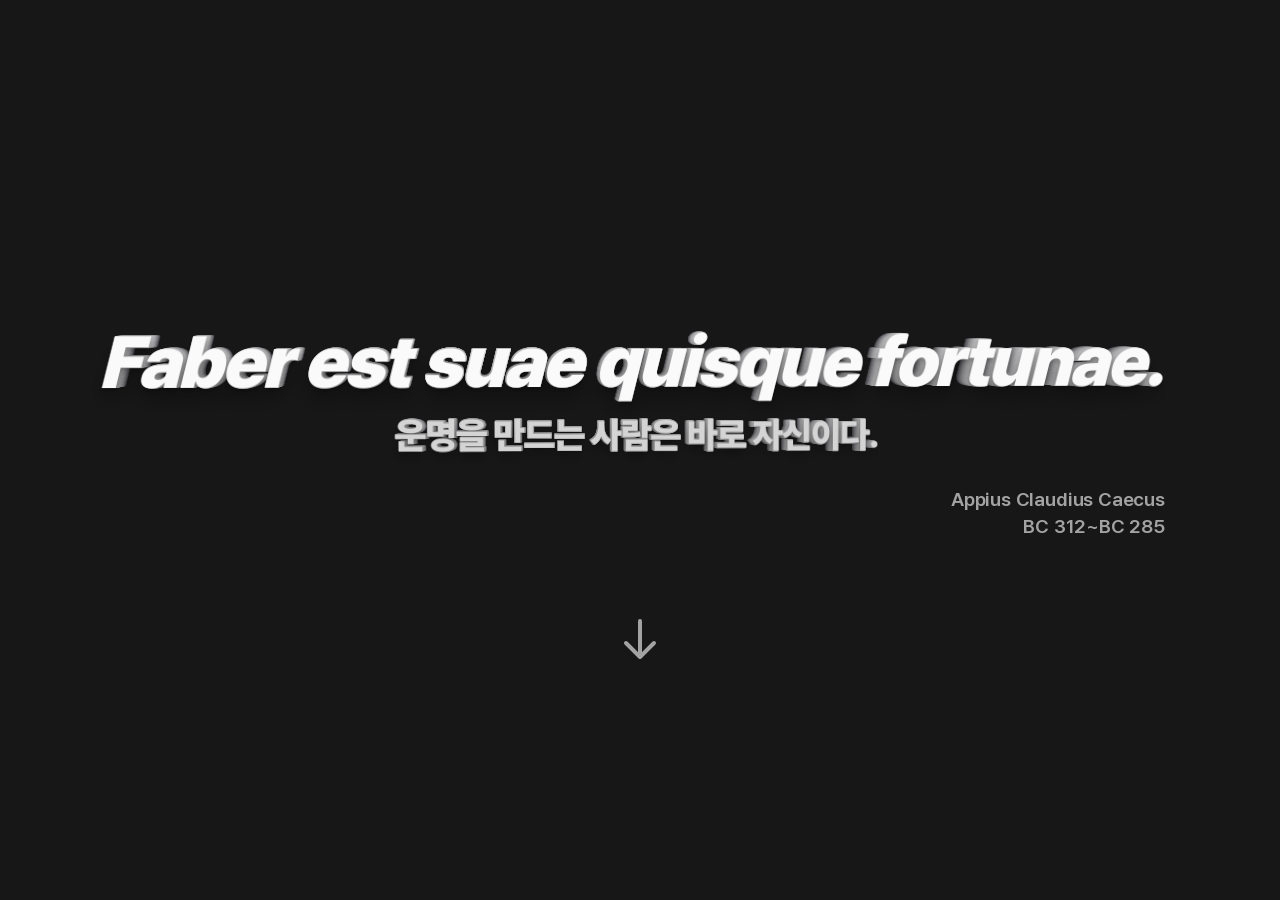
==== commit 8812236d: "Portfolio v2.9.3" ====
--- a/index.html
+++ b/index.html
@@ -653,14 +653,11 @@
     }
 
     /* I think / Feel free to contact. : 글 + 이모지 두 칸 */
-    /* ㄴ Be creative 기준. 거긴 글이 가운데서 시작해서 꽉 차 보이는데 여긴 글이 왼쪽 끝에 붙어서 가운데가 비어 보였음 */
-    /* ㄴ 둘을 한 묶음으로 화면 가운데. 사이 간격은 Be creative에서 잰 값(1440 기준 226px = 15.7vw) */
-    /* ㄴ 간격은 ::before가 먹음. 창 좁으면 이게 먼저 줄어서 안 넘침 */
+    /* ㄴ 원래 여백 96px이면 글이 왼쪽 끝에 붙어서 가운데가 비어 보였음. 제목 박스 왼쪽 여백 146px로 고정 */
+    /* ㄴ 146px은 1422px 화면 기준으로 직접 정한 값. 그보다 좁은 창에선 같은 비율(10.27vw)로 줄어서 이모지랑 안 겹침 */
+    /* ㄴ 이모지는 Be creative처럼 남은 칸 가운데. 두 칸 사이 gap 없앰(Contact의 lg:gap-16) */
     @media (min-width: 1024px) {
-      #thinkWrap, #contactWrap { justify-content: center; column-gap: 0; }
-      #thinkWrap > *, #contactWrap > * { flex: none; width: auto; }
-      #thinkWrap::before, #contactWrap::before { content: ""; order: 1; flex: 0 1 15.7vw; min-width: 0; }
-      #thinkArt, #contactArt { order: 2; }
+      #thinkWrap, #contactWrap { padding-left: min(146px, 10.27vw); column-gap: 0; }
     }
 
     /* 모바일 전용 부품. 데스크톱에선 안 보임 */
@@ -882,8 +879,9 @@
   <!-- Tailwind 빌드 결과 -->
   <!-- ㄴ Play CDN(400KB + 브라우저에서 CSS 컴파일) 걷어내고 미리 뽑아둔 것으로 대체 -->
   <!-- ㄴ 클래스 추가/삭제하면 node tools/build-tailwind.mjs 재실행 -->
+  <!-- ㄴ ?v= 는 그 스크립트가 CSS 내용 해시로 알아서 바꿈. 손으로 안 고쳐도 됨 -->
   <!-- ㄴ 위치는 head 맨 끝 고정. CDN이 여기에 꽂던 자리라 캐스케이드 순서 걸림 -->
-  <link rel="stylesheet" href="static/tailwind.css">
+  <link rel="stylesheet" href="static/tailwind.css?v=a0095372">
 </head>
 <body class="bg-neutral-900 text-white">
 
@@ -2239,7 +2237,7 @@
         </h2>
         <!-- 부제목이랑 간격은 Be creative 그대로. 제목 아래 24px, 덩어리 사이 40px -->
         <div class="mt-6 space-y-10" data-reveal-group="200">
-          <p class="text-neutral-300 leading-relaxed">끊임없이 질문하고 깊게 고민하며, 나만의 답을 찾아갑니다.</p>
+          <p class="text-neutral-300 leading-relaxed">끊임없이 질문하고 사고하며, 나만의 답을 찾아갑니다.</p>
 
           <div>
             <h3 class="text-xl font-semibold mb-4"><img class="emoji" src="static/emoji/1f3eb.svg" alt="🏫"> 컴퓨터공학과 및 인공지능학과 지망</h3>
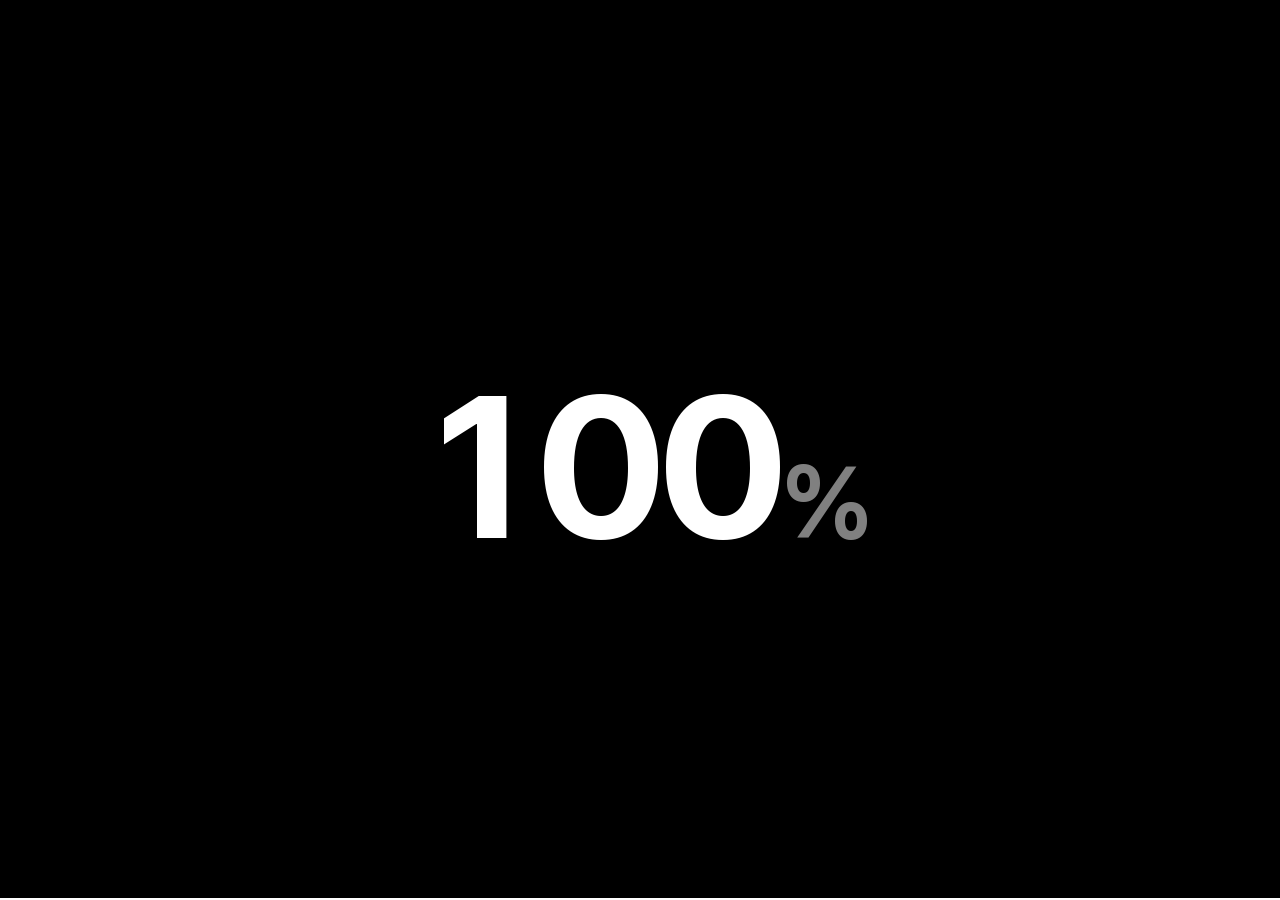
==== commit 7984281d: "Portfolio v2.9.4" ====
--- a/index.html
+++ b/index.html
@@ -123,7 +123,8 @@
 
   <style>
     /* Pretendard 서브셋 -> static/fonts/subset */
-    /* ㄴ index.html에 쓰는것만 load, 본문 수정시 python tools/subset-fonts.py 재실행 */
+    /* ㄴ index.html에 쓰는것만 load, 본문 수정시 서브셋 재생성 */
+    /* ㄴ tools/ 는 v2.9.4에서 지움. 필요하면 git checkout 8812236 -- tools 로 꺼내서 python tools/subset-fonts.py */
     @font-face { font-family: "Pretendard"; font-style: normal; font-weight: 300; font-display: swap; src: url("static/fonts/subset/Pretendard-Light.subset.woff2") format("woff2"); }
     @font-face { font-family: "Pretendard"; font-style: normal; font-weight: 400; font-display: swap; src: url("static/fonts/subset/Pretendard-Regular.subset.woff2") format("woff2"); }
     @font-face { font-family: "Pretendard"; font-style: normal; font-weight: 500; font-display: swap; src: url("static/fonts/subset/Pretendard-Medium.subset.woff2") format("woff2"); }
@@ -133,12 +134,13 @@
 
     /* 폴백용 원본 */
     /* ㄴ if i was you i wanna be me too 서브셋에 없는 글자만!!!! 평소엔 요청 X */
-    @font-face { font-family: "PretendardFull"; font-style: normal; font-weight: 300; font-display: swap; src: url("static/fonts/Pretendard-Light.woff2") format("woff2"); unicode-range: U+0020-007E, U+00A0-04FF, U+052F, U+0E3F, U+1D43-1D65, U+1D9C-1DA0, U+1DBB-20BF, U+20DB-213B, U+214D-21BB, U+21D0-21EA, U+2202-222B, U+2248, U+2260-226B, U+22EF, U+2303-2305, U+2318-232B, U+2380-238B, U+23CE-23CF, U+2423, U+2460-2473, U+24B6-24CF, U+24EA-24FF, U+25A0-25CF, U+25E6-2606, U+263C, U+2661-266A, U+26A0, U+2713-2717, U+2756, U+2776-2789, U+27EF-27FA, U+2985-2986, U+2B06-2B1C, U+2C7C-2C7F, U+2DFF, U+2E18, U+3000-301F, U+3041-30FE, U+3131-3164, U+318D, U+321C, U+3380-33DD, U+A69F, U+A7FF, U+A92E, U+AC00-D7A3, U+E000-E080, U+E093-E164, U+EE01-EE05, U+F000-F057, U+F6C3, U+FE20-FE2D, U+FEFF-FF60, U+FFA1-FFE6, U+1F10B, U+1F12F-1F189, U+1F850-1F852, U+F0000-F0002; }
-    @font-face { font-family: "PretendardFull"; font-style: normal; font-weight: 400; font-display: swap; src: url("static/fonts/Pretendard-Regular.woff2") format("woff2"); unicode-range: U+0020-007E, U+00A0-04FF, U+052F, U+0E3F, U+1D43-1D65, U+1D9C-1DA0, U+1DBB-20BF, U+20DB-213B, U+214D-21BB, U+21D0-21EA, U+2202-222B, U+2248, U+2260-226B, U+22EF, U+2303-2305, U+2318-232B, U+2380-238B, U+23CE-23CF, U+2423, U+2460-2473, U+24B6-24CF, U+24EA-24FF, U+25A0-25CF, U+25E6-2606, U+263C, U+2661-266A, U+26A0, U+2713-2717, U+2756, U+2776-2789, U+27EF-27FA, U+2985-2986, U+2B06-2B1C, U+2C7C-2C7F, U+2DFF, U+2E18, U+3000-301F, U+3041-30FE, U+3131-3164, U+318D, U+321C, U+3380-33DD, U+A69F, U+A7FF, U+A92E, U+AC00-D7A3, U+E000-E080, U+E093-E164, U+EE01-EE05, U+F000-F057, U+F6C3, U+FE20-FE2D, U+FEFF-FF60, U+FFA1-FFE6, U+1F10B, U+1F12F-1F189, U+1F850-1F852, U+F0000-F0002; }
-    @font-face { font-family: "PretendardFull"; font-style: normal; font-weight: 500; font-display: swap; src: url("static/fonts/Pretendard-Medium.woff2") format("woff2"); unicode-range: U+0020-007E, U+00A0-04FF, U+052F, U+0E3F, U+1D43-1D65, U+1D9C-1DA0, U+1DBB-20BF, U+20DB-213B, U+214D-21BB, U+21D0-21EA, U+2202-222B, U+2248, U+2260-226B, U+22EF, U+2303-2305, U+2318-232B, U+2380-238B, U+23CE-23CF, U+2423, U+2460-2473, U+24B6-24CF, U+24EA-24FF, U+25A0-25CF, U+25E6-2606, U+263C, U+2661-266A, U+26A0, U+2713-2717, U+2756, U+2776-2789, U+27EF-27FA, U+2985-2986, U+2B06-2B1C, U+2C7C-2C7F, U+2DFF, U+2E18, U+3000-301F, U+3041-30FE, U+3131-3164, U+318D, U+321C, U+3380-33DD, U+A69F, U+A7FF, U+A92E, U+AC00-D7A3, U+E000-E080, U+E093-E164, U+EE01-EE05, U+F000-F057, U+F6C3, U+FE20-FE2D, U+FEFF-FF60, U+FFA1-FFE6, U+1F10B, U+1F12F-1F189, U+1F850-1F852, U+F0000-F0002; }
-    @font-face { font-family: "PretendardFull"; font-style: normal; font-weight: 600; font-display: swap; src: url("static/fonts/Pretendard-SemiBold.woff2") format("woff2"); unicode-range: U+0020-007E, U+00A0-04FF, U+052F, U+0E3F, U+1D43-1D65, U+1D9C-1DA0, U+1DBB-20BF, U+20DB-213B, U+214D-21BB, U+21D0-21EA, U+2202-222B, U+2248, U+2260-226B, U+22EF, U+2303-2305, U+2318-232B, U+2380-238B, U+23CE-23CF, U+2423, U+2460-2473, U+24B6-24CF, U+24EA-24FF, U+25A0-25CF, U+25E6-2606, U+263C, U+2661-266A, U+26A0, U+2713-2717, U+2756, U+2776-2789, U+27EF-27FA, U+2985-2986, U+2B06-2B1C, U+2C7C-2C7F, U+2DFF, U+2E18, U+3000-301F, U+3041-30FE, U+3131-3164, U+318D, U+321C, U+3380-33DD, U+A69F, U+A7FF, U+A92E, U+AC00-D7A3, U+E000-E080, U+E093-E164, U+EE01-EE05, U+F000-F057, U+F6C3, U+FE20-FE2D, U+FEFF-FF60, U+FFA1-FFE6, U+1F10B, U+1F12F-1F189, U+1F850-1F852, U+F0000-F0002; }
-    @font-face { font-family: "PretendardFull"; font-style: normal; font-weight: 700; font-display: swap; src: url("static/fonts/Pretendard-Bold.woff2") format("woff2"); unicode-range: U+0020-007E, U+00A0-04FF, U+052F, U+0E3F, U+1D43-1D65, U+1D9C-1DA0, U+1DBB-20BF, U+20DB-213B, U+214D-21BB, U+21D0-21EA, U+2202-222B, U+2248, U+2260-226B, U+22EF, U+2303-2305, U+2318-232B, U+2380-238B, U+23CE-23CF, U+2423, U+2460-2473, U+24B6-24CF, U+24EA-24FF, U+25A0-25CF, U+25E6-2606, U+263C, U+2661-266A, U+26A0, U+2713-2717, U+2756, U+2776-2789, U+27EF-27FA, U+2985-2986, U+2B06-2B1C, U+2C7C-2C7F, U+2DFF, U+2E18, U+3000-301F, U+3041-30FE, U+3131-3164, U+318D, U+321C, U+3380-33DD, U+A69F, U+A7FF, U+A92E, U+AC00-D7A3, U+E000-E080, U+E093-E164, U+EE01-EE05, U+F000-F057, U+F6C3, U+FE20-FE2D, U+FEFF-FF60, U+FFA1-FFE6, U+1F10B, U+1F12F-1F189, U+1F850-1F852, U+F0000-F0002; }
-    @font-face { font-family: "PretendardFull"; font-style: normal; font-weight: 900; font-display: swap; src: url("static/fonts/Pretendard-Black.woff2") format("woff2"); unicode-range: U+0020-007E, U+00A0-04FF, U+052F, U+0E3F, U+1D43-1D65, U+1D9C-1DA0, U+1DBB-20BF, U+20DB-213B, U+214D-21BB, U+21D0-21EA, U+2202-222B, U+2248, U+2260-226B, U+22EF, U+2303-2305, U+2318-232B, U+2380-238B, U+23CE-23CF, U+2423, U+2460-2473, U+24B6-24CF, U+24EA-24FF, U+25A0-25CF, U+25E6-2606, U+263C, U+2661-266A, U+26A0, U+2713-2717, U+2756, U+2776-2789, U+27EF-27FA, U+2985-2986, U+2B06-2B1C, U+2C7C-2C7F, U+2DFF, U+2E18, U+3000-301F, U+3041-30FE, U+3131-3164, U+318D, U+321C, U+3380-33DD, U+A69F, U+A7FF, U+A92E, U+AC00-D7A3, U+E000-E080, U+E093-E164, U+EE01-EE05, U+F000-F057, U+F6C3, U+FE20-FE2D, U+FEFF-FF60, U+FFA1-FFE6, U+1F10B, U+1F12F-1F189, U+1F850-1F852, U+F0000-F0002; }
+    /* ㄴ 로컬 사본(6.8MB) 지우고 jsDelivr로. pretendard@1.3.9 파일이랑 바이트까지 똑같음 */
+    @font-face { font-family: "PretendardFull"; font-style: normal; font-weight: 300; font-display: swap; src: url("https://cdn.jsdelivr.net/npm/pretendard@1.3.9/dist/web/static/woff2/Pretendard-Light.woff2") format("woff2"); unicode-range: U+0020-007E, U+00A0-04FF, U+052F, U+0E3F, U+1D43-1D65, U+1D9C-1DA0, U+1DBB-20BF, U+20DB-213B, U+214D-21BB, U+21D0-21EA, U+2202-222B, U+2248, U+2260-226B, U+22EF, U+2303-2305, U+2318-232B, U+2380-238B, U+23CE-23CF, U+2423, U+2460-2473, U+24B6-24CF, U+24EA-24FF, U+25A0-25CF, U+25E6-2606, U+263C, U+2661-266A, U+26A0, U+2713-2717, U+2756, U+2776-2789, U+27EF-27FA, U+2985-2986, U+2B06-2B1C, U+2C7C-2C7F, U+2DFF, U+2E18, U+3000-301F, U+3041-30FE, U+3131-3164, U+318D, U+321C, U+3380-33DD, U+A69F, U+A7FF, U+A92E, U+AC00-D7A3, U+E000-E080, U+E093-E164, U+EE01-EE05, U+F000-F057, U+F6C3, U+FE20-FE2D, U+FEFF-FF60, U+FFA1-FFE6, U+1F10B, U+1F12F-1F189, U+1F850-1F852, U+F0000-F0002; }
+    @font-face { font-family: "PretendardFull"; font-style: normal; font-weight: 400; font-display: swap; src: url("https://cdn.jsdelivr.net/npm/pretendard@1.3.9/dist/web/static/woff2/Pretendard-Regular.woff2") format("woff2"); unicode-range: U+0020-007E, U+00A0-04FF, U+052F, U+0E3F, U+1D43-1D65, U+1D9C-1DA0, U+1DBB-20BF, U+20DB-213B, U+214D-21BB, U+21D0-21EA, U+2202-222B, U+2248, U+2260-226B, U+22EF, U+2303-2305, U+2318-232B, U+2380-238B, U+23CE-23CF, U+2423, U+2460-2473, U+24B6-24CF, U+24EA-24FF, U+25A0-25CF, U+25E6-2606, U+263C, U+2661-266A, U+26A0, U+2713-2717, U+2756, U+2776-2789, U+27EF-27FA, U+2985-2986, U+2B06-2B1C, U+2C7C-2C7F, U+2DFF, U+2E18, U+3000-301F, U+3041-30FE, U+3131-3164, U+318D, U+321C, U+3380-33DD, U+A69F, U+A7FF, U+A92E, U+AC00-D7A3, U+E000-E080, U+E093-E164, U+EE01-EE05, U+F000-F057, U+F6C3, U+FE20-FE2D, U+FEFF-FF60, U+FFA1-FFE6, U+1F10B, U+1F12F-1F189, U+1F850-1F852, U+F0000-F0002; }
+    @font-face { font-family: "PretendardFull"; font-style: normal; font-weight: 500; font-display: swap; src: url("https://cdn.jsdelivr.net/npm/pretendard@1.3.9/dist/web/static/woff2/Pretendard-Medium.woff2") format("woff2"); unicode-range: U+0020-007E, U+00A0-04FF, U+052F, U+0E3F, U+1D43-1D65, U+1D9C-1DA0, U+1DBB-20BF, U+20DB-213B, U+214D-21BB, U+21D0-21EA, U+2202-222B, U+2248, U+2260-226B, U+22EF, U+2303-2305, U+2318-232B, U+2380-238B, U+23CE-23CF, U+2423, U+2460-2473, U+24B6-24CF, U+24EA-24FF, U+25A0-25CF, U+25E6-2606, U+263C, U+2661-266A, U+26A0, U+2713-2717, U+2756, U+2776-2789, U+27EF-27FA, U+2985-2986, U+2B06-2B1C, U+2C7C-2C7F, U+2DFF, U+2E18, U+3000-301F, U+3041-30FE, U+3131-3164, U+318D, U+321C, U+3380-33DD, U+A69F, U+A7FF, U+A92E, U+AC00-D7A3, U+E000-E080, U+E093-E164, U+EE01-EE05, U+F000-F057, U+F6C3, U+FE20-FE2D, U+FEFF-FF60, U+FFA1-FFE6, U+1F10B, U+1F12F-1F189, U+1F850-1F852, U+F0000-F0002; }
+    @font-face { font-family: "PretendardFull"; font-style: normal; font-weight: 600; font-display: swap; src: url("https://cdn.jsdelivr.net/npm/pretendard@1.3.9/dist/web/static/woff2/Pretendard-SemiBold.woff2") format("woff2"); unicode-range: U+0020-007E, U+00A0-04FF, U+052F, U+0E3F, U+1D43-1D65, U+1D9C-1DA0, U+1DBB-20BF, U+20DB-213B, U+214D-21BB, U+21D0-21EA, U+2202-222B, U+2248, U+2260-226B, U+22EF, U+2303-2305, U+2318-232B, U+2380-238B, U+23CE-23CF, U+2423, U+2460-2473, U+24B6-24CF, U+24EA-24FF, U+25A0-25CF, U+25E6-2606, U+263C, U+2661-266A, U+26A0, U+2713-2717, U+2756, U+2776-2789, U+27EF-27FA, U+2985-2986, U+2B06-2B1C, U+2C7C-2C7F, U+2DFF, U+2E18, U+3000-301F, U+3041-30FE, U+3131-3164, U+318D, U+321C, U+3380-33DD, U+A69F, U+A7FF, U+A92E, U+AC00-D7A3, U+E000-E080, U+E093-E164, U+EE01-EE05, U+F000-F057, U+F6C3, U+FE20-FE2D, U+FEFF-FF60, U+FFA1-FFE6, U+1F10B, U+1F12F-1F189, U+1F850-1F852, U+F0000-F0002; }
+    @font-face { font-family: "PretendardFull"; font-style: normal; font-weight: 700; font-display: swap; src: url("https://cdn.jsdelivr.net/npm/pretendard@1.3.9/dist/web/static/woff2/Pretendard-Bold.woff2") format("woff2"); unicode-range: U+0020-007E, U+00A0-04FF, U+052F, U+0E3F, U+1D43-1D65, U+1D9C-1DA0, U+1DBB-20BF, U+20DB-213B, U+214D-21BB, U+21D0-21EA, U+2202-222B, U+2248, U+2260-226B, U+22EF, U+2303-2305, U+2318-232B, U+2380-238B, U+23CE-23CF, U+2423, U+2460-2473, U+24B6-24CF, U+24EA-24FF, U+25A0-25CF, U+25E6-2606, U+263C, U+2661-266A, U+26A0, U+2713-2717, U+2756, U+2776-2789, U+27EF-27FA, U+2985-2986, U+2B06-2B1C, U+2C7C-2C7F, U+2DFF, U+2E18, U+3000-301F, U+3041-30FE, U+3131-3164, U+318D, U+321C, U+3380-33DD, U+A69F, U+A7FF, U+A92E, U+AC00-D7A3, U+E000-E080, U+E093-E164, U+EE01-EE05, U+F000-F057, U+F6C3, U+FE20-FE2D, U+FEFF-FF60, U+FFA1-FFE6, U+1F10B, U+1F12F-1F189, U+1F850-1F852, U+F0000-F0002; }
+    @font-face { font-family: "PretendardFull"; font-style: normal; font-weight: 900; font-display: swap; src: url("https://cdn.jsdelivr.net/npm/pretendard@1.3.9/dist/web/static/woff2/Pretendard-Black.woff2") format("woff2"); unicode-range: U+0020-007E, U+00A0-04FF, U+052F, U+0E3F, U+1D43-1D65, U+1D9C-1DA0, U+1DBB-20BF, U+20DB-213B, U+214D-21BB, U+21D0-21EA, U+2202-222B, U+2248, U+2260-226B, U+22EF, U+2303-2305, U+2318-232B, U+2380-238B, U+23CE-23CF, U+2423, U+2460-2473, U+24B6-24CF, U+24EA-24FF, U+25A0-25CF, U+25E6-2606, U+263C, U+2661-266A, U+26A0, U+2713-2717, U+2756, U+2776-2789, U+27EF-27FA, U+2985-2986, U+2B06-2B1C, U+2C7C-2C7F, U+2DFF, U+2E18, U+3000-301F, U+3041-30FE, U+3131-3164, U+318D, U+321C, U+3380-33DD, U+A69F, U+A7FF, U+A92E, U+AC00-D7A3, U+E000-E080, U+E093-E164, U+EE01-EE05, U+F000-F057, U+F6C3, U+FE20-FE2D, U+FEFF-FF60, U+FFA1-FFE6, U+1F10B, U+1F12F-1F189, U+1F850-1F852, U+F0000-F0002; }
 
     body, html {
       font-family: "Pretendard", "PretendardFull", -apple-system, BlinkMacSystemFont, system-ui, "Segoe UI", "Apple SD Gothic Neo", "Malgun Gothic", sans-serif;
@@ -879,7 +881,8 @@
   <!-- Tailwind 빌드 결과 -->
   <!-- ㄴ Play CDN(400KB + 브라우저에서 CSS 컴파일) 걷어내고 미리 뽑아둔 것으로 대체 -->
   <!-- ㄴ 클래스 추가/삭제하면 node tools/build-tailwind.mjs 재실행 -->
-  <!-- ㄴ ?v= 는 그 스크립트가 CSS 내용 해시로 알아서 바꿈. 손으로 안 고쳐도 됨 -->
+  <!-- ㄴ tools/ 는 v2.9.4에서 지움. 필요하면 git checkout 8812236 -- tools 로 꺼내 씀 -->
+  <!-- ㄴ ?v= 는 그 스크립트가 CSS 내용 해시로 알아서 바꿈. 안 바꾸면 배포 캐시(4시간) 때문에 옛 CSS 붙음 -->
   <!-- ㄴ 위치는 head 맨 끝 고정. CDN이 여기에 꽂던 자리라 캐스케이드 순서 걸림 -->
   <link rel="stylesheet" href="static/tailwind.css?v=a0095372">
 </head>
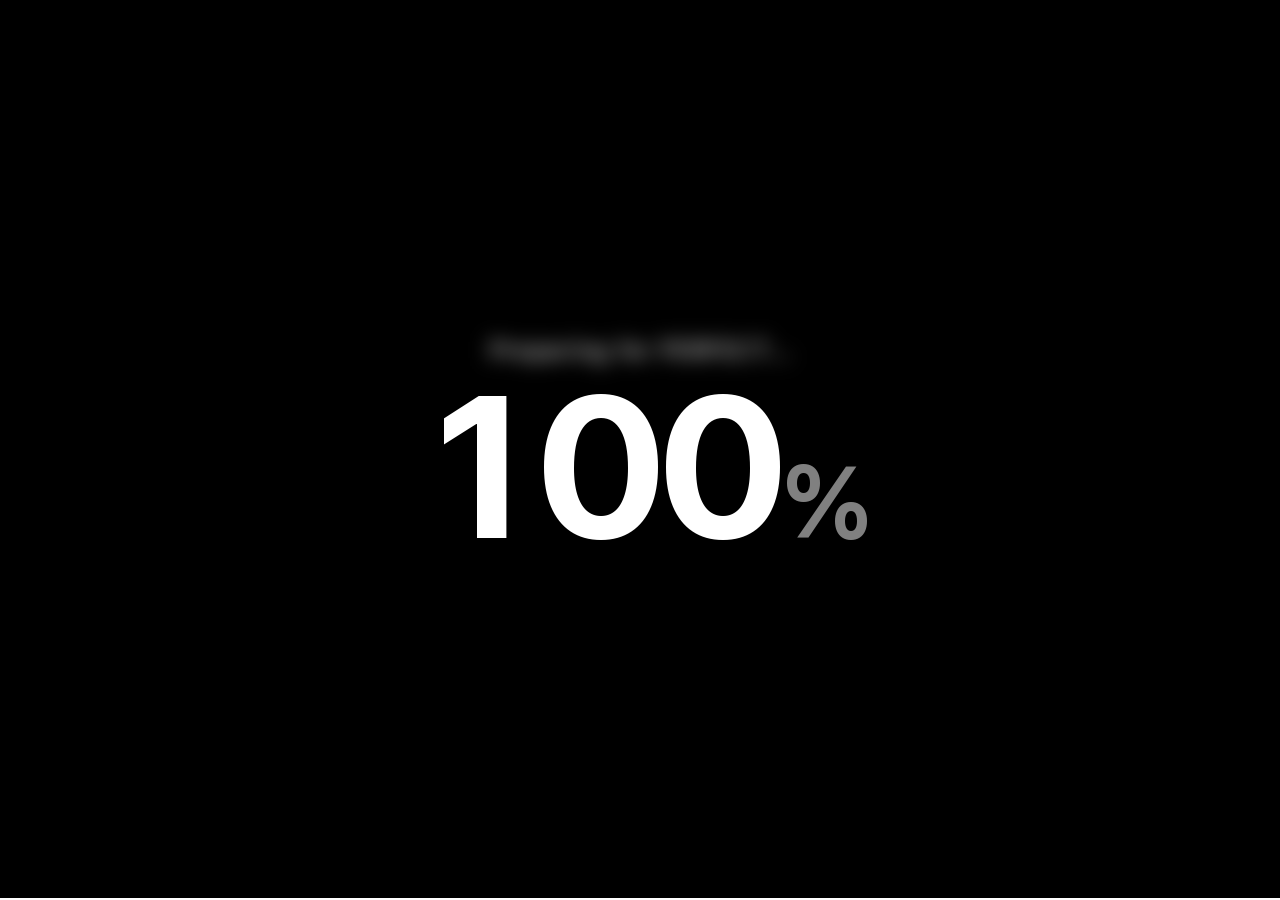
==== commit ee8292d6: "Portfolio v2.9.5" ====
--- a/index.html
+++ b/index.html
@@ -756,7 +756,7 @@
       #fuckhover h4 { font-size: 1rem; line-height: 1.5rem; }
 
       /* 명찰 : 모바일용 2D 랜야드 */
-      /* ㄴ 3D 랜야드는 rapier + glb 합쳐 2MB라 폰에선 안 받음. 끈이랑 카드만 CSS로 그림 */
+      /* ㄴ 3D 랜야드는 three 빼고도 rapier + glb 합쳐 850KB라 폰에선 안 받음. 끈이랑 카드만 CSS로 그림 */
       /* ㄴ 평소엔 살랑살랑, 옆으로 끌면 따라 기울었다 스프링으로 돌아옴. 처리는 About ME. 아래 스크립트 */
       #badge {
         display: block; width: 7.5rem;
@@ -926,9 +926,9 @@
       particle: 400,   // 인트로 사진 + 파티클 빌드
       logos:    150,   // 스택 로고 26장
       rapier:   770,
-      cardGlb: 1300,
+      cardGlb:   80,
       lanyard:  200,   // 텍스처 + 씬 구성
-      starGlb:  480,   // 데스크톱만
+      starGlb:  160,   // 데스크톱만
       star:      50
     };
     const jobs = new Map();
@@ -1682,7 +1682,7 @@
 
     <script type="module">
     // 랜야드 씬
-    // ㄴ three + rapier wasm + card.glb 합쳐 2MB 가까움. 전엔 첫 화면 뒤 idle에 받았음
+    // ㄴ three + rapier wasm + card.glb 합쳐 1MB쯤. 전엔 첫 화면 뒤 idle에 받았음
     // ㄴ 지금은 프리로더가 다 받을 때까지 안 걷히니 그냥 바로 받음. 카드 페이지 열었는데 빈 칸인 일 없음
     // ㄴ 폰은 아예 안 띄움. 그 자리는 CSS 명찰(#badge)이 대신함
     // ㄴ 폰에서 안 받은 건 프리로더가 DOMContentLoaded에 알아서 뺌. 창 줄였다 늘린 거면 데스크톱 되는 순간 받음
@@ -1704,7 +1704,8 @@
     }
 
     async function bootLanyard() {
-      const CARD_GLB = 'static/card.glb';
+      // ?v= 는 glb 안 텍스처 구성 바뀔 때 올림. 옛 glb가 캐시에 남아 있으면 ReactBits 그림이 종이로 깔림
+      const CARD_GLB = 'static/card.glb?v=2';
       // glb는 프리로더가 받음(바이트 진행률). rapier는 import 풀리면 끝
       const glb = pre ? pre.asset('cardGlb', CARD_GLB) : fetch(CARD_GLB).then(r => r.arrayBuffer());
       const rapierJob = pre && pre.claim('rapier');
@@ -1738,7 +1739,11 @@
       // ㄴ 그 띠를 repeat -4로 반복해서 로고가 줄줄이 이어진 것처럼 보이는 거임
       const BAND_TEX = { w: 1025, h: 250 };
       const BAND_LOGO_H = 159;
-      const CLEAN_PATCH = { x: 0, y: 1290, w: 800, h: 380 };
+      // 카드 텍스처 해상도(정사각)
+      // ㄴ 원래 card.glb엔 ReactBits 앞뒷면 그림(1678px, 1.1MB)이 통째로 있었는데 어차피 아래서 전부 덮어씀
+      // ㄴ 실제로 보이던 건 종이 질감뿐이라 glb엔 그 조각(610x290)만 남김. 앞뒷면은 이 크기 캔버스에 새로 그림
+      // ㄴ 조각 크기는 원래 비율(1678px에 800x380) 그대로 줄인 거라 이 값 바꾸면 질감 알갱이 크기도 같이 바뀜
+      const CARD_TEX = 1280;
 
       const loadImage = src => new Promise(resolve => {
         if (!src) return resolve(null);
@@ -1796,25 +1801,16 @@
       });
 
       function compositeCardMap(baseMap) {
-        if (!frontTex && !backTex) return baseMap;
-        const baseImg = baseMap.image;
-        const W = baseImg.width;
-        const H = baseImg.height;
+        const W = CARD_TEX;
+        const H = CARD_TEX;
         const canvas = document.createElement('canvas');
         canvas.width = W;
         canvas.height = H;
         const ctx = canvas.getContext('2d');
         if (!ctx) return baseMap;
-        ctx.drawImage(baseImg, 0, 0, W, H);
-
-        const patch = document.createElement('canvas');
-        patch.width = CLEAN_PATCH.w;
-        patch.height = CLEAN_PATCH.h;
-        patch.getContext('2d').drawImage(
-          baseImg, CLEAN_PATCH.x, CLEAN_PATCH.y, CLEAN_PATCH.w, CLEAN_PATCH.h,
-          0, 0, CLEAN_PATCH.w, CLEAN_PATCH.h
-        );
-        const paper = ctx.createPattern(patch, 'repeat');
+        // glb 이미지가 곧 종이 한 장. 캔버스 전체에 바둑판으로 깔고 그 위에 사진
+        ctx.fillStyle = ctx.createPattern(baseMap.image, 'repeat');
+        ctx.fillRect(0, 0, W, H);
 
         const drawFitted = (img, rect) => {
           const rx = rect.x * W;
@@ -1825,8 +1821,6 @@
           ctx.beginPath();
           ctx.rect(rx, ry, rw, rh);
           ctx.clip();
-          ctx.fillStyle = paper;
-          ctx.fillRect(rx, ry, rw, rh);
           const pick = imageFit === 'contain' ? Math.min : Math.max;
           const scale = pick(rw / img.width, rh / img.height);
           const dw = img.width * scale;
@@ -2240,7 +2234,7 @@
         </h2>
         <!-- 부제목이랑 간격은 Be creative 그대로. 제목 아래 24px, 덩어리 사이 40px -->
         <div class="mt-6 space-y-10" data-reveal-group="200">
-          <p class="text-neutral-300 leading-relaxed">끊임없이 질문하고 사고하며, 나만의 답을 찾아갑니다.</p>
+          <p class="text-neutral-300 leading-relaxed">끊임없이 질문하고 사고하며, 저만의 답을 찾습니다.</p>
 
           <div>
             <h3 class="text-xl font-semibold mb-4"><img class="emoji" src="static/emoji/1f3eb.svg" alt="🏫"> 컴퓨터공학과 및 인공지능학과 지망</h3>
